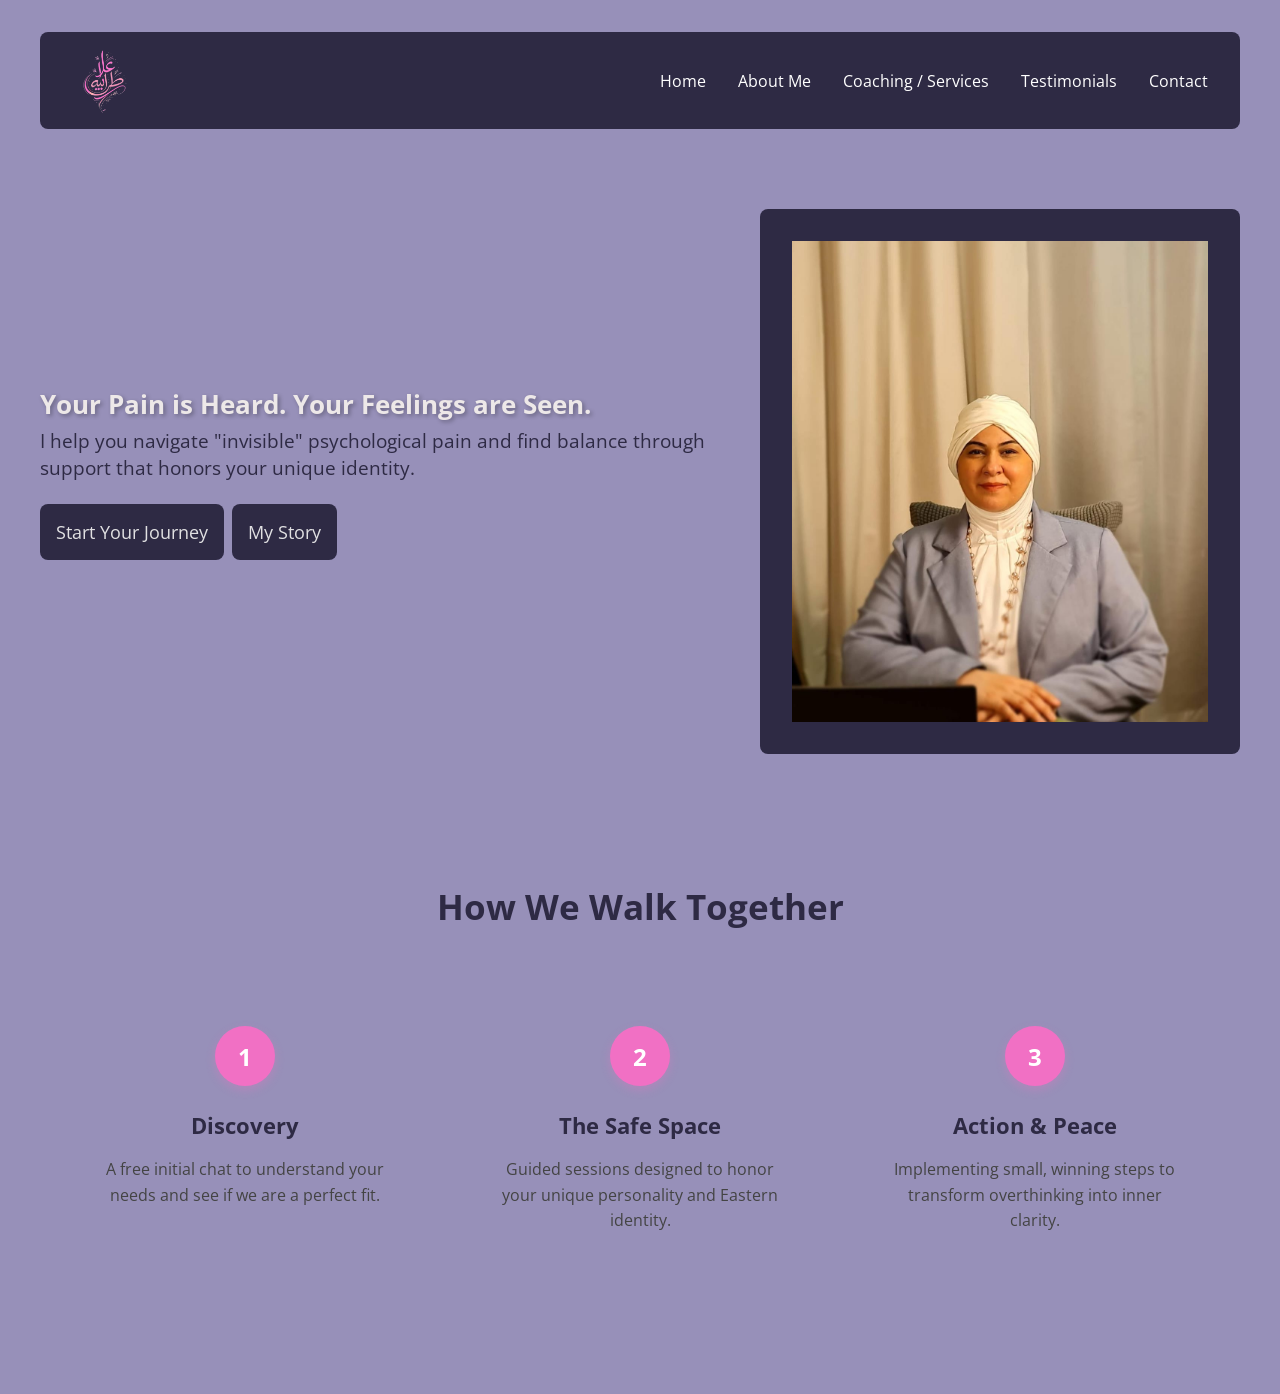
==== landing page/index.html @ 0e8e0d62 "use your max" ====
<!DOCTYPE html>
<html lang="en">
<head>
    <meta charset="UTF-8">
    <meta name="viewport" content="width=device-width, initial-scale=1.0">
    <title>Ola Tarabah Life Coach</title>
    <link rel="stylesheet" href="style.css">
</head>
<body>
    <header>
        <img src="img/logo.png" alt="logo" class="logo">
        <nav class="navigation">
            <ul>
                <li><a href="index.html">Home</a></li>
                <li><a href="about.html">About Me</a></li>
                <li><a href="Coaching/Services.html">Coaching / Services</a></li>
                <li><a href="Testimonials.html">Testimonials</a></li>
                <li><a href="Contact.html">Contact</a></li>
            </ul>
        </nav>
        
    </header>
    <section class="hero">
    <div class="herosub">
        <h1 class="titel1">Your Pain is Heard. Your Feelings are Seen.</h1>
        <h2 class="tital2">I help you navigate "invisible" psychological pain and find balance through support that honors your unique identity.</h2>
    
        <div class="herobutton">
            <a href="Coaching/Services.html">Start Your Journey</a>
            <a href="about.html">My Story</a>
        </div>
    </div>
    <img src="img/ola pic.jpg" alt="Ola Tarabieh - Life Coach" class="heropic">
    </section>

    <section class="process-section">
    <h2 class="process-title">How We Walk Together</h2>
    <div class="process-container">
        <div class="process-step">
            <div class="step-number">1</div>
            <h3>Discovery</h3>
            <p>A free initial chat to understand your needs and see if we are a perfect fit.</p>
        </div>

        <div class="process-step">
            <div class="step-number">2</div>
            <h3>The Safe Space</h3>
            <p>Guided sessions designed to honor your unique personality and Eastern identity.</p>
        </div>

        <div class="process-step">
            <div class="step-number">3</div>
            <h3>Action & Peace</h3>
            <p>Implementing small, winning steps to transform overthinking into inner clarity.</p>
        </div>
    </div>
    </section>
    
    
</body>
</html>
---- landing page/style.css ----
@import url('https://fonts.googleapis.com/css2?family=Open+Sans:ital,wght@0,300..800;1,300..800&display=swap');

*{
    margin: 0;
    padding: 0;
    box-sizing: border-box;
    scroll-behavior: smooth;
    font-family: "Open Sans", sans-serif;
}

body{
    background-color: #9790b9;

}
.logo {
    width: 65px;
    display: flex;
    align-items: center;
}

.logo img {
    width: 100%; /* Responsive to the parent width */
    height: auto;
    display: block;
}
.heropic{
    width: 480px;
    background-color: #2e2a44; 
    padding: 2rem 2rem; 
    border-radius: 8px;
}

/* header section */

header{
 display: flex;
 justify-content: space-between;
 align-items: center;
 margin: 2rem auto;
 padding: 1rem 2rem;    
 position: sticky;
 top: 0;   
 max-width: 1200px;
 background-color: #2e2a44; 
 border-radius: 8px;

}

.navigation ul{
  list-style-type: none;
  display: flex;
  gap: 2rem;
  
}

.navigation a{
    text-decoration: none;
    display: flex;
    color: #ffffff;
    transition: transform 0.2s ease, color 0.2s ease;
}
.navigation a:hover{
    text-decoration: none;
    transform: scale(1.1);
    color: #f170c4;
}

/*hero section*/


.hero{
    display: flex;
    justify-content: space-between;
    align-items: center;
    margin: 5rem auto;
    
    max-width: 1200px;
}
.herosub{
    display: flex;
    flex-direction: column;
    gap: .4rem;
}
.herobutton {
    display: flex;
    margin: 1rem 0rem;
    gap: .5rem;
}
.herobutton a{
    text-decoration: none;
    font-size: large;
    padding: 1rem 1rem;
    color: #eeeeeeee;
    background-color: #2e2a44; 
    border-radius: 8px;
    
}
.herobutton a:hover{
color: #f170c4;
}
.herosub h1{
    font-size: 1.6rem;
    
}
.titel1{
    color: hwb(0 91% 7%);
    text-shadow: 2px 2px 4px rgba(0, 0, 0, 0.3);
}

.tital2 {
    color: #2e2a44;
    font-size: 1.2rem;
    font-weight: 400;   
    line-height: 1.4;
    text-shadow: none;
}

/* process section / hero section  */

.process-section {
    max-width: 1200px;
    margin: 8rem auto;
    padding: 0 2rem;
    text-align: center;
}

.process-title {
    color: #2e2a44;
    font-size: 2.2rem;
    margin-bottom: 4rem;
    position: relative;
}

.process-container {
    display: flex;
    justify-content: space-between;
    gap: 3rem;
    flex-wrap: wrap;
}

.process-step {
    flex: 1;
    min-width: 280px;
    position: relative;
    padding: 2rem;
}

.step-number {
    width: 60px;
    height: 60px;
    background-color: #f170c4;
    color: white;
    font-size: 1.5rem;
    font-weight: bold;
    display: flex;
    align-items: center;
    justify-content: center;
    border-radius: 50%;
    margin: 0 auto 1.5rem;
    box-shadow: 0 4px 10px rgba(241, 112, 196, 0.3);
}

.process-step h3 {
    color: #2e2a44;
    margin-bottom: 1rem;
    font-size: 1.4rem;
}

.process-step p {
    color: #444;
    line-height: 1.6;
    font-size: 1rem;
}

@media (max-width: 768px) {
    .process-container {
        flex-direction: column;
        gap: 1rem;
    }
}


/* about me section */

.aboutme {
    display: flex;
    justify-content: space-between;
    align-items: center;
    margin: 8rem auto; 
    padding: 0 2rem;
    max-width: 1200px;
    gap: 4rem;
}

.about-content {
    flex: 1;
}

.about-content h2 {
    font-size: 2.5rem;
    color: #2e2a44;
    margin-bottom: 1.5rem;
}

.about-content p {
    font-size: 1.1rem;
    line-height: 1.8;
    color: #2e2a44;
    margin-bottom: 1rem;
}

.about-content strong {
    color: #e4dde1; 
    font-weight: 700;
}

.about-sig {
    margin-top: 2rem;
    padding-left: 1rem;
    border-left: 3px solid #f170c4;
    font-style: italic;
    color: #2e2a44;
    font-weight: 600;
}

.about-image {
    flex: 1;
    display: flex;
    justify-content: center;
}

.about-img-style {
    width: 100%;
    max-width: 400px;
    border-radius: 50%;
    border: 8px solid #2e2a44;
    box-shadow: 10px 10px 0px #f170c4; 
}

@media (max-width: 768px) {
    .aboutme {
        flex-direction: column-reverse;
        text-align: center;
    }
}

/* values section */

.values-section {
    max-width: 1200px;
    margin: 5rem auto;
    padding: 0 2rem;
    text-align: center;
}

.section-title {
    color: #2e2a44;
    font-size: 2rem;
    margin-bottom: 3rem;
}

.values-grid {
    display: flex;
    gap: 2rem;
    justify-content: space-between;
    flex-wrap: wrap;
}

.value-card {
    flex: 1;
    min-width: 250px;
    background: #ffffff;
    padding: 2rem;
    border-radius: 12px;
    box-shadow: 0 4px 15px rgba(0,0,0,0.05);
    transition: transform 0.3s ease;
}

.value-card:hover {
    transform: translateY(-10px);
}

.value-icon {
    font-size: 3rem;
    display: block;
    margin-bottom: 1rem;
}

.value-card h3 {
    color: #f170c4;
    margin-bottom: 1rem;
}

/* fun facts section */

.fun-facts {
    background-color: #2e2a44;
    color: white;
    display: flex;
    justify-content: space-around;
    padding: 3rem 1rem;
    margin: 5rem 0;
    flex-wrap: wrap;
    gap: 2rem;
}

.fact-item {
    font-size: 1.2rem;
    text-align: center;
}

.fact-item strong {
    display: block;
    font-size: 2.5rem;
    color: #f170c4;
}

/* video section */

.video-container {
    max-width: 900px;
    margin: 5rem auto;
    aspect-ratio: 16/9;
    background: #9790b9;
    border: 4px solid #2e2a44;
    border-radius: 20px;
    display: flex;
    align-items: center;
    justify-content: center;
    overflow: hidden;
    position: relative;
}

.video-placeholder {
    text-align: center;
    color: #2e2a44;
}

.play-btn {
    background: #f170c4;
    border: none;
    width: 60px;
    height: 60px;
    border-radius: 50%;
    color: white;
    font-size: 1.5rem;
    cursor: pointer;
    margin-top: 1rem;
}
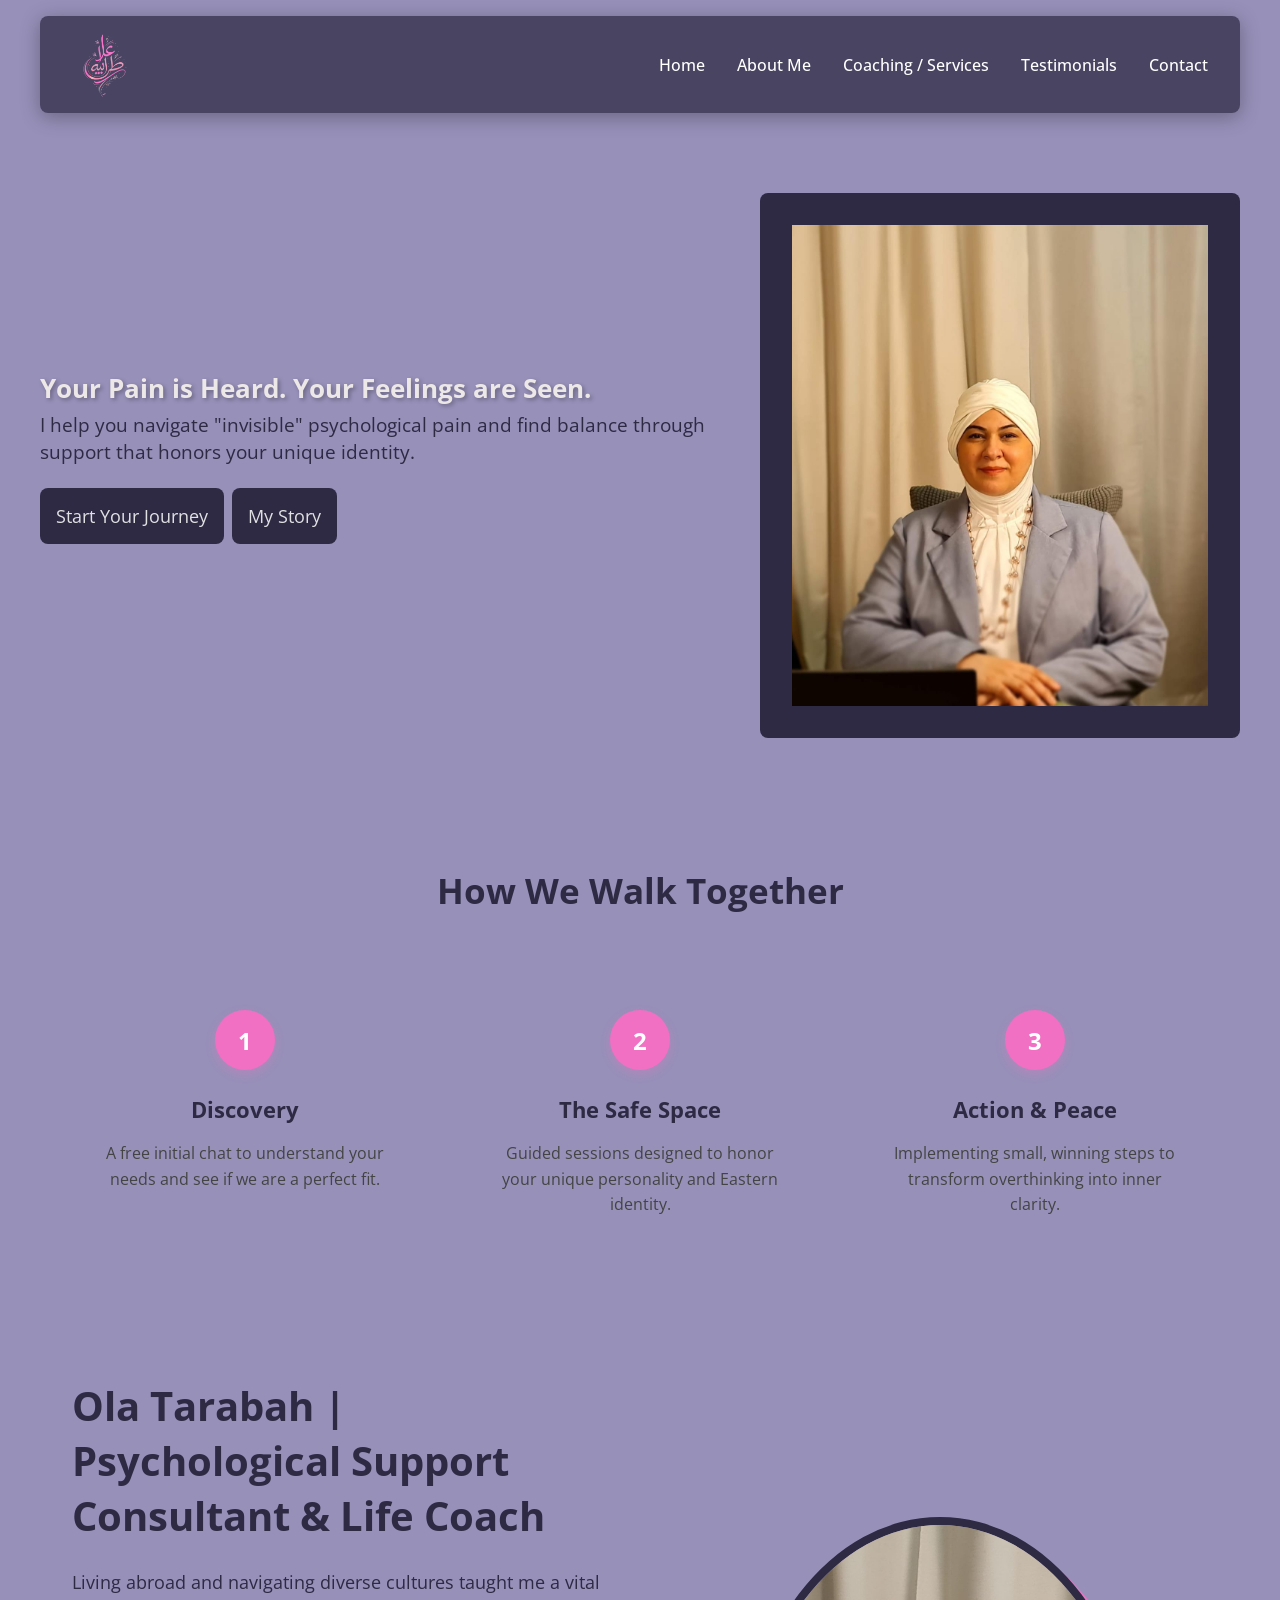
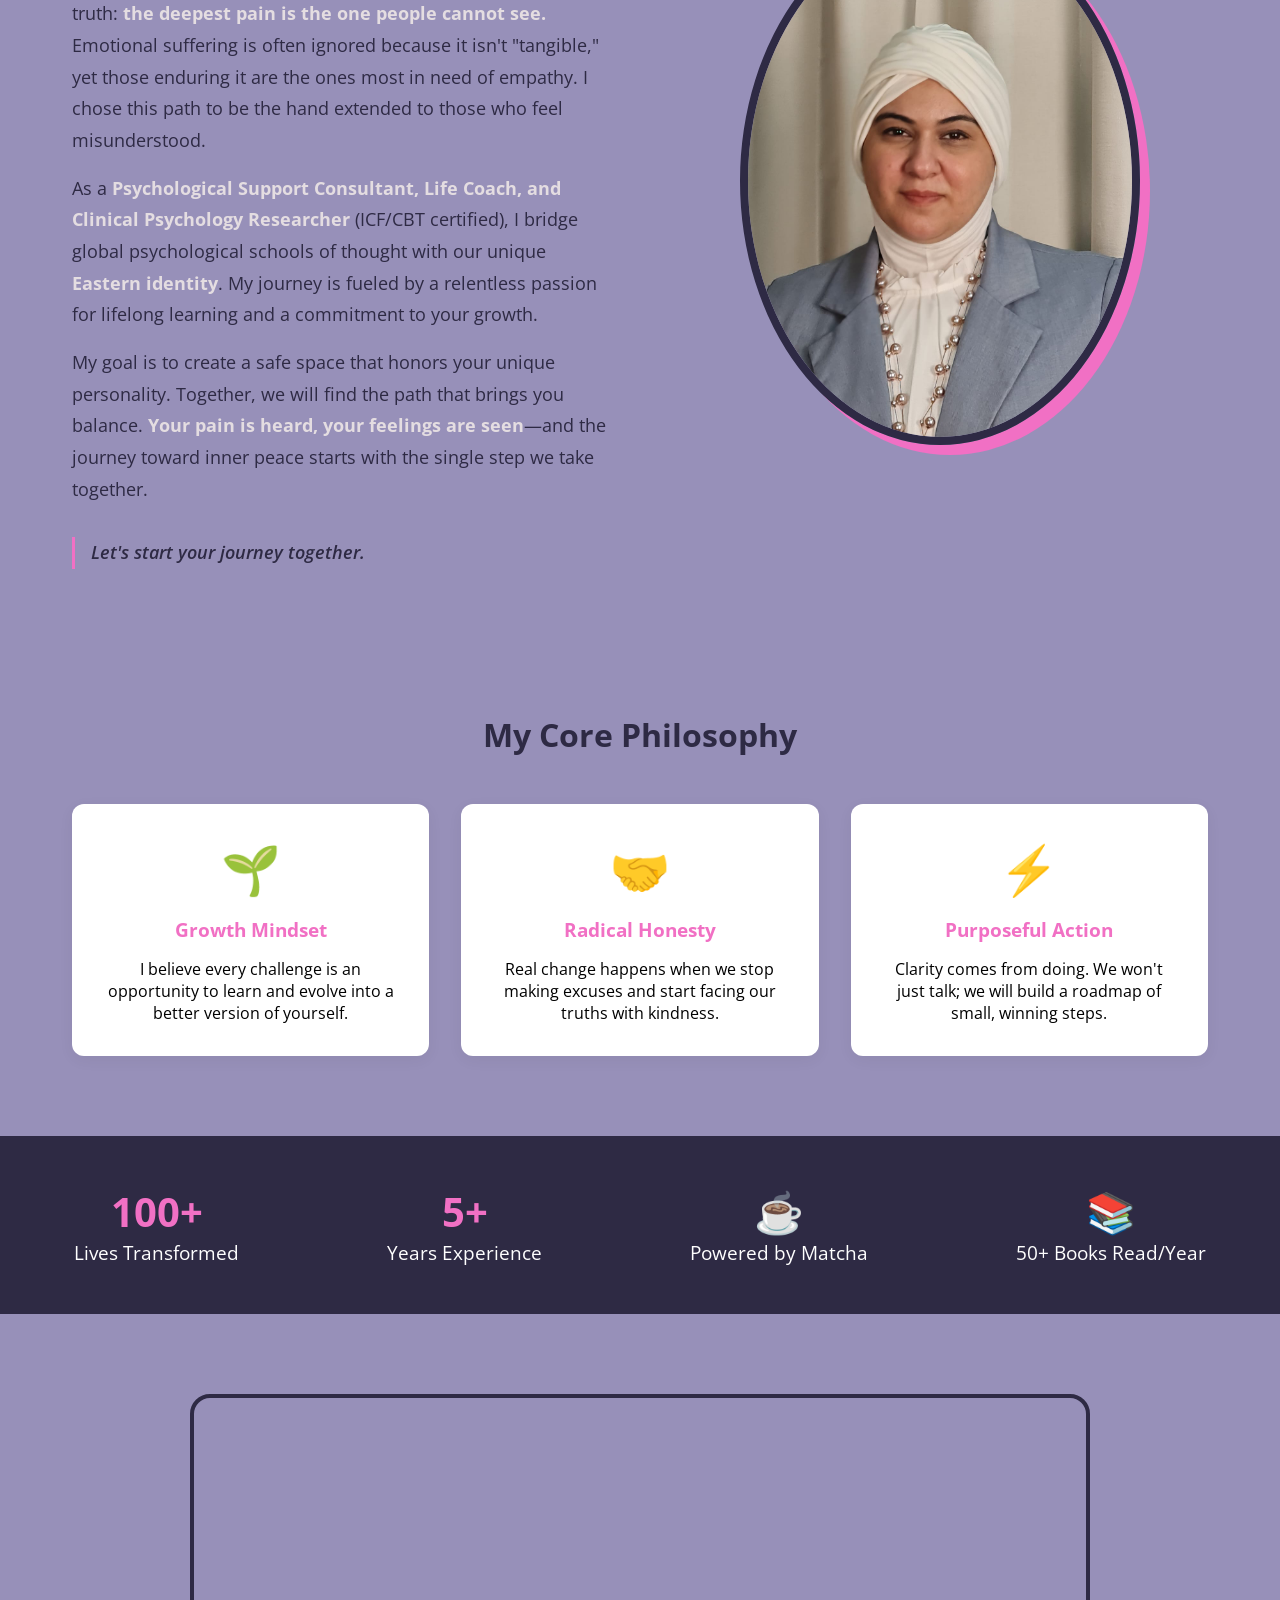
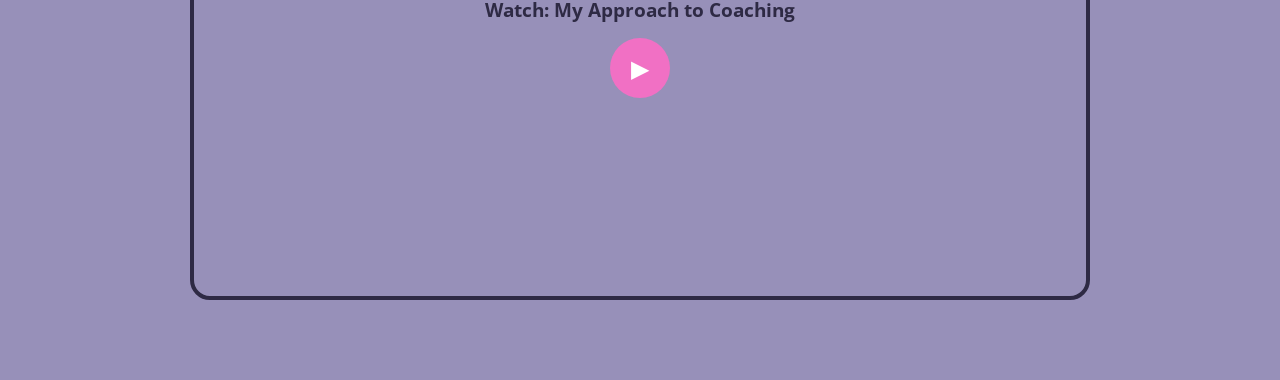
==== commit ce353e65: "Add files via upload" ====
--- a/landing page/index.html
+++ b/landing page/index.html
@@ -11,8 +11,8 @@
         <img src="img/logo.png" alt="logo" class="logo">
         <nav class="navigation">
             <ul>
-                <li><a href="index.html">Home</a></li>
-                <li><a href="about.html">About Me</a></li>
+                <li><a href="#hero">Home</a></li>
+                <li><a href="#aboutme">About Me</a></li>
                 <li><a href="Coaching/Services.html">Coaching / Services</a></li>
                 <li><a href="Testimonials.html">Testimonials</a></li>
                 <li><a href="Contact.html">Contact</a></li>
@@ -20,14 +20,14 @@
         </nav>
         
     </header>
-    <section class="hero">
+    <section id="hero" class="hero">
     <div class="herosub">
         <h1 class="titel1">Your Pain is Heard. Your Feelings are Seen.</h1>
         <h2 class="tital2">I help you navigate "invisible" psychological pain and find balance through support that honors your unique identity.</h2>
     
         <div class="herobutton">
             <a href="Coaching/Services.html">Start Your Journey</a>
-            <a href="about.html">My Story</a>
+            <a href="#aboutme">My Story</a>
         </div>
     </div>
     <img src="img/ola pic.jpg" alt="Ola Tarabieh - Life Coach" class="heropic">
@@ -55,6 +55,66 @@
         </div>
     </div>
     </section>
+      <section id="aboutme" class="aboutme">
+    <div class="about-content">
+        <h2> Ola Tarabah | Psychological Support Consultant & Life Coach</h2>
+        <p>
+            Living abroad and navigating diverse cultures taught me a vital truth: <strong>the deepest pain is the one people cannot see.</strong> Emotional suffering is often ignored because it isn't "tangible," yet those enduring it are the ones most in need of empathy. I chose this path to be the hand extended to those who feel misunderstood.
+        </p>
+
+        <p>
+            As a <strong>Psychological Support Consultant, Life Coach, and Clinical Psychology Researcher</strong> (ICF/CBT certified), I bridge global psychological schools of thought with our unique <strong>Eastern identity</strong>. My journey is fueled by a relentless passion for lifelong learning and a commitment to your growth.
+        </p>
+
+        <p>
+            My goal is to create a safe space that honors your unique personality. Together, we will find the path that brings you balance. <strong>Your pain is heard, your feelings are seen</strong>—and the journey toward inner peace starts with the single step we take together.
+        </p>
+        <div class="about-sig">
+            <p><em>Let's start your journey together.</em></p>
+        </div>
+    </div>
+    <div class="about-image">
+        <img src="img/ola.jpg" alt="Ola Tarabah" class="about-img-style">
+    </div>
+   </section>
+
+   <section class="values-section">
+    <h2 class="section-title">My Core Philosophy</h2>
+    <div class="values-grid">
+        <div class="value-card">
+            <span class="value-icon">🌱</span>
+            <h3>Growth Mindset</h3>
+            <p>I believe every challenge is an opportunity to learn and evolve into a better version of yourself.</p>
+        </div>
+        <div class="value-card">
+            <span class="value-icon">🤝</span>
+            <h3>Radical Honesty</h3>
+            <p>Real change happens when we stop making excuses and start facing our truths with kindness.</p>
+        </div>
+        <div class="value-card">
+            <span class="value-icon">⚡</span>
+            <h3>Purposeful Action</h3>
+            <p>Clarity comes from doing. We won't just talk; we will build a roadmap of small, winning steps.</p>
+        </div>
+    </div>
+</section>
+
+<section class="fun-facts">
+    <div class="fact-item"><strong>100+</strong> Lives Transformed</div>
+    <div class="fact-item"><strong>5+</strong> Years Experience</div>
+    <div class="fact-item"><strong>☕</strong> Powered by Matcha</div>
+    <div class="fact-item"><strong>📚</strong> 50+ Books Read/Year</div>
+</section>
+
+<section class="intro-video">
+    <div class="video-container">
+        <!-- Placeholder for Video or high-quality image -->
+        <div class="video-placeholder">
+            <h3>Watch: My Approach to Coaching</h3>
+            <button class="play-btn">▶</button>
+        </div>
+    </div>
+</section>
     
     
 </body>
--- a/landing page/style.css
+++ b/landing page/style.css
@@ -31,40 +31,44 @@
 }
 
 /* header section */
-
-header{
- display: flex;
- justify-content: space-between;
- align-items: center;
- margin: 2rem auto;
- padding: 1rem 2rem;    
- position: sticky;
- top: 0;   
- max-width: 1200px;
- background-color: #2e2a44; 
- border-radius: 8px;
-
-}
-
-.navigation ul{
+header {
+  display: flex;
+  justify-content: space-between;
+  align-items: center;
+  margin: 1rem auto; /* Reduced top margin slightly for a tighter feel */
+  padding: 1rem 2rem;    
+  position: sticky;
+  top: 10px; /* Gives it a little "floating" gap from the very top */
+  max-width: 1200px;
+  background-color: #2e2a44be; 
+
+  border-radius: 8px;
+  
+  /* FIXES */
+  z-index: 1000; /* Ensures it stays above all other content */
+  box-shadow: 0 4px 20px rgba(0, 0, 0, 0.3); /* Adds depth when scrolling over content */
+}
+
+.navigation ul {
   list-style-type: none;
   display: flex;
   gap: 2rem;
-  
-}
-
-.navigation a{
-    text-decoration: none;
-    display: flex;
-    color: #ffffff;
-    transition: transform 0.2s ease, color 0.2s ease;
-}
-.navigation a:hover{
-    text-decoration: none;
-    transform: scale(1.1);
-    color: #f170c4;
-}
-
+  margin: 0; /* Prevents default UL margins from throwing off alignment */
+  padding: 0;
+}
+
+.navigation a {
+  text-decoration: none;
+  display: flex;
+  color: #ffffff;
+  transition: transform 0.2s ease, color 0.2s ease;
+  font-weight: 500; /* Makes text slightly more readable */
+}
+
+.navigation a:hover {
+  transform: scale(1.1);
+  color: #f170c4;
+}
 /*hero section*/
 
 
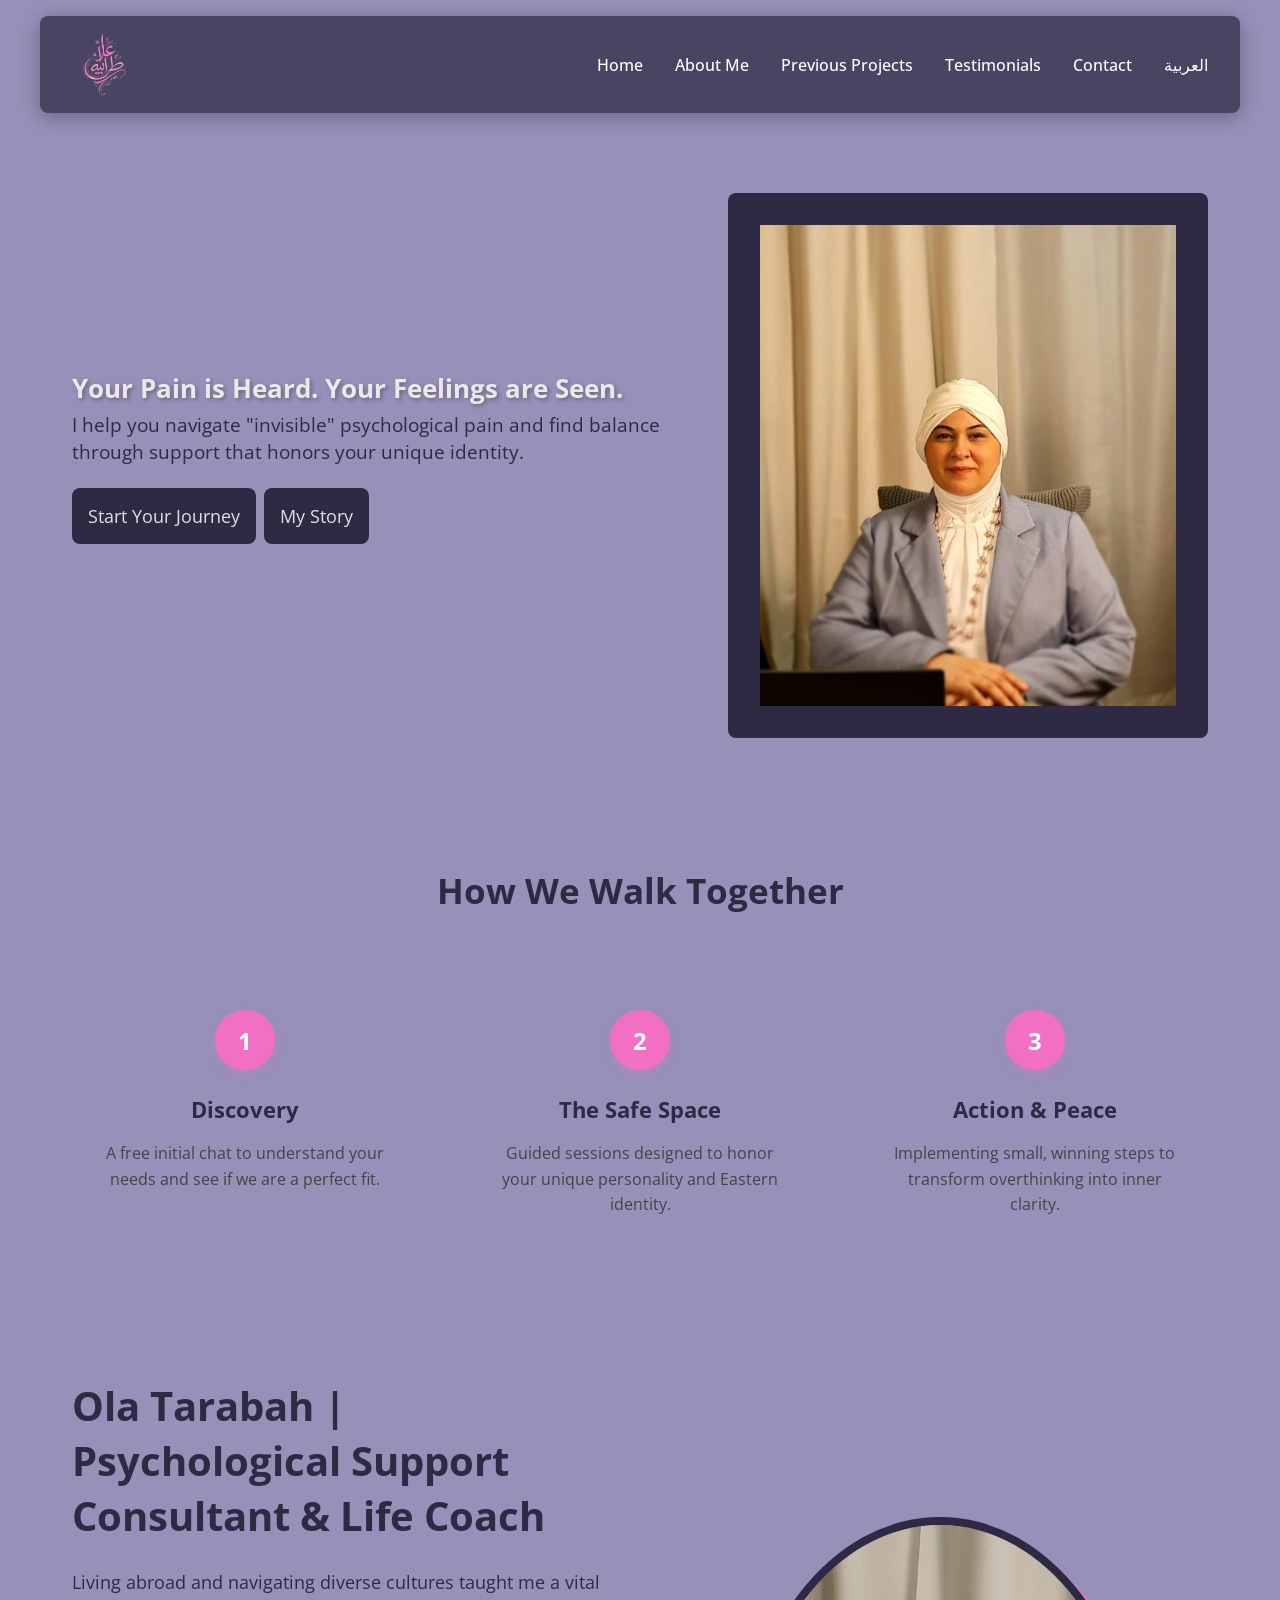
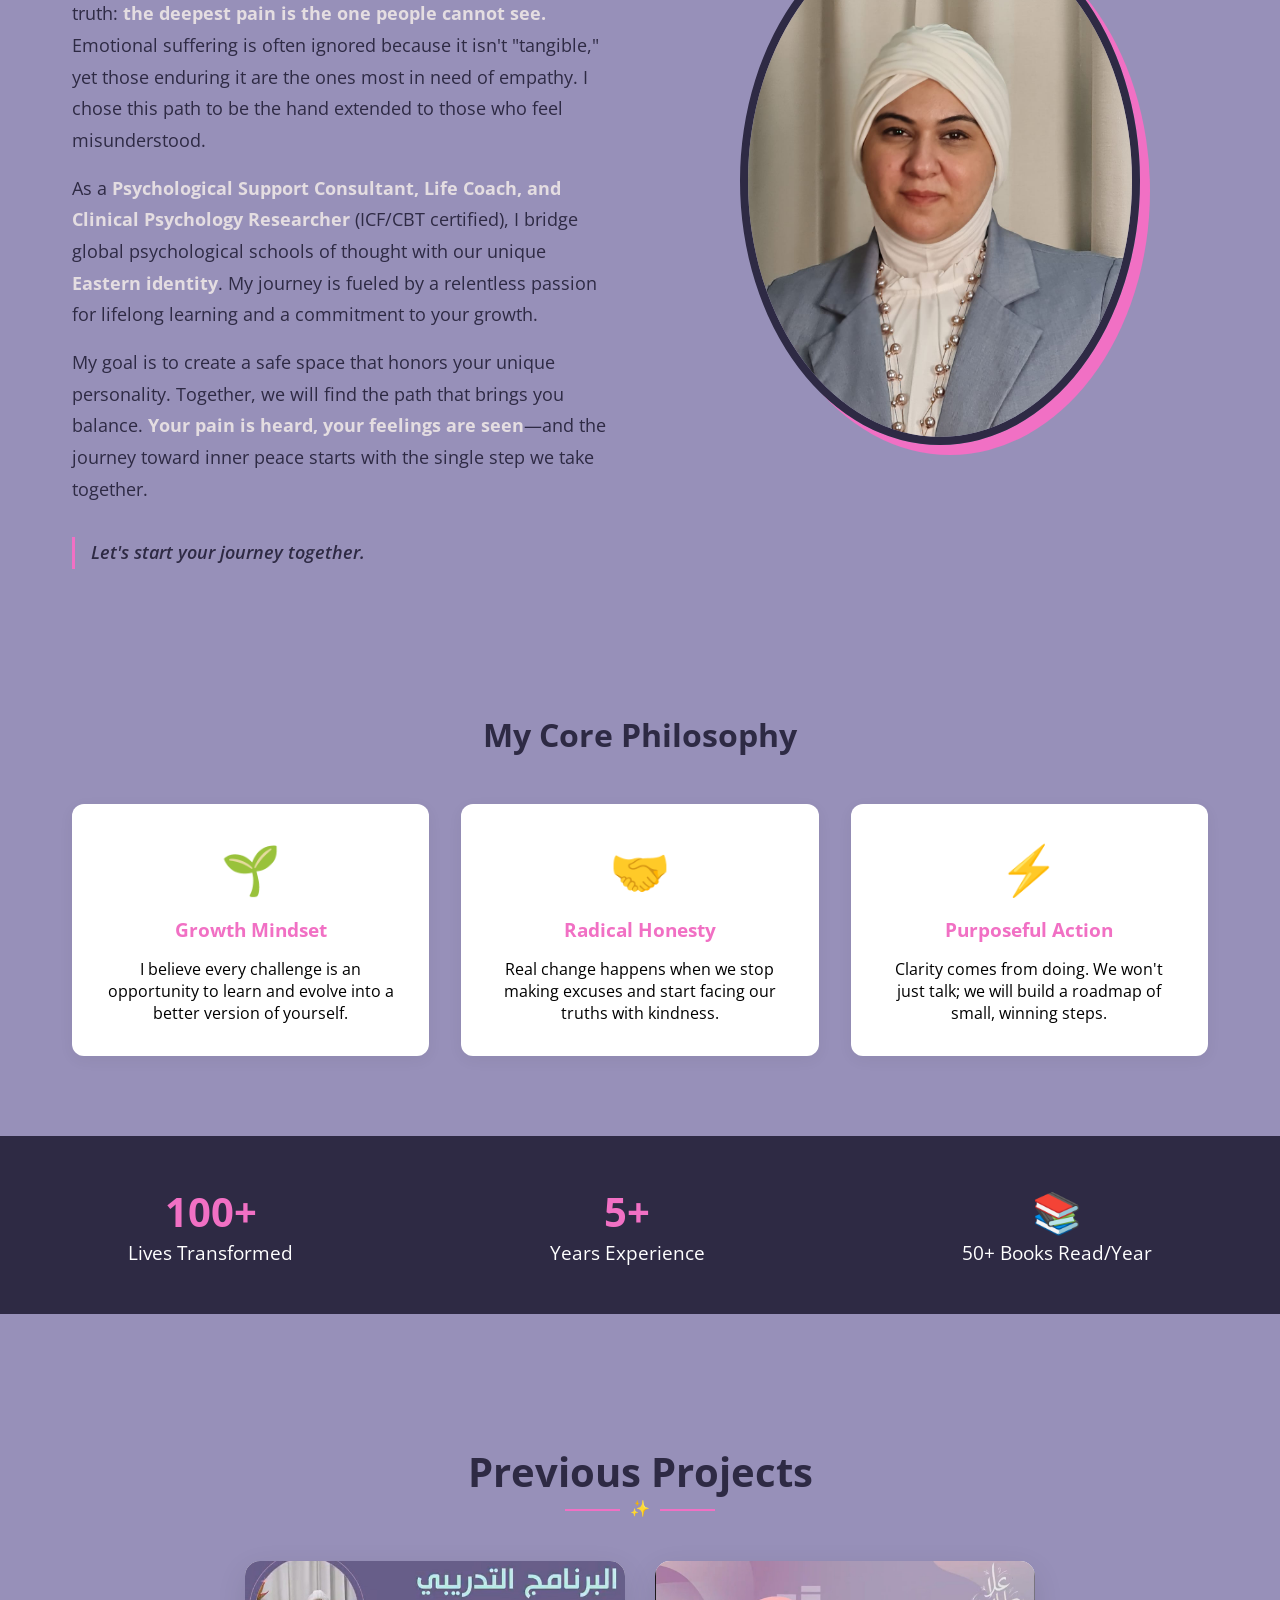
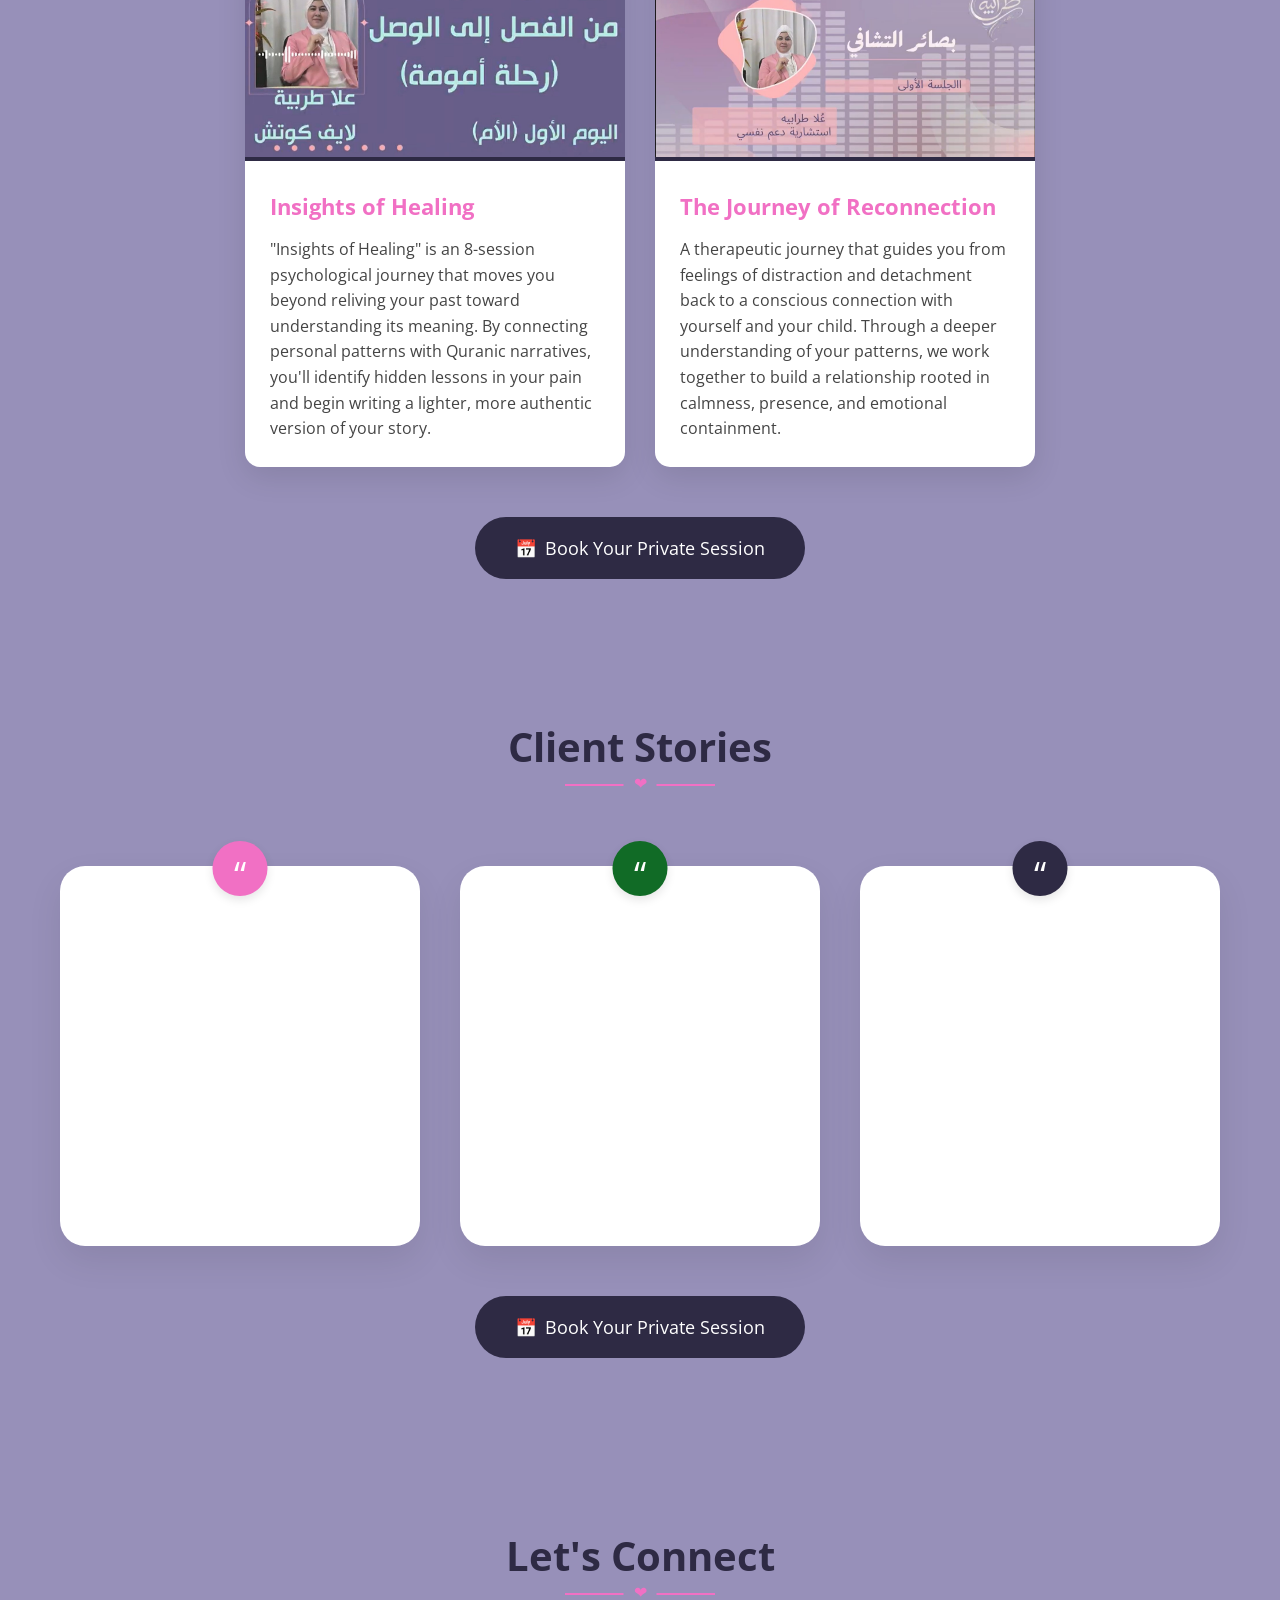
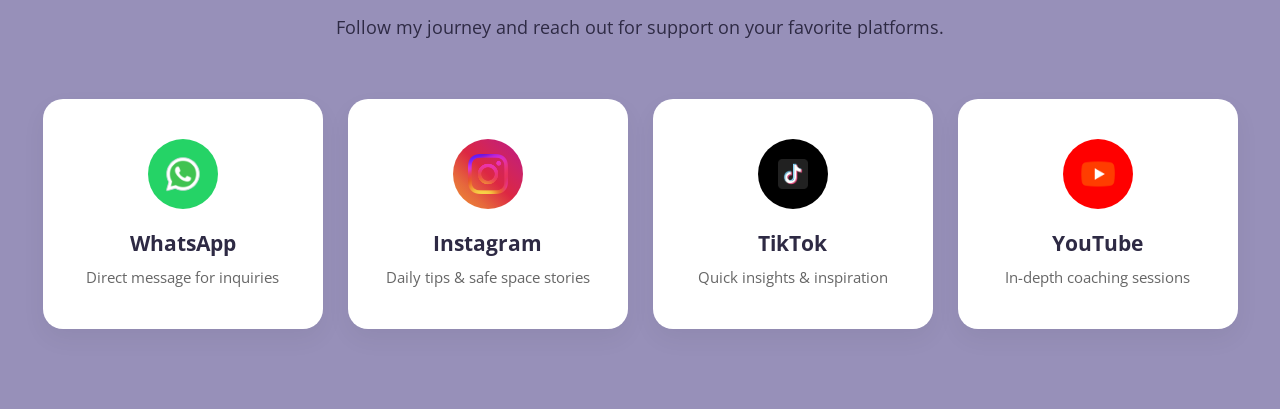
==== commit b9f0adfc: "Add files via upload" ====
--- a/landing page/index.html
+++ b/landing page/index.html
@@ -7,15 +7,16 @@
     <link rel="stylesheet" href="style.css">
 </head>
 <body>
-    <header>
+    <header class="header">
         <img src="img/logo.png" alt="logo" class="logo">
         <nav class="navigation">
             <ul>
                 <li><a href="#hero">Home</a></li>
                 <li><a href="#aboutme">About Me</a></li>
-                <li><a href="Coaching/Services.html">Coaching / Services</a></li>
-                <li><a href="Testimonials.html">Testimonials</a></li>
-                <li><a href="Contact.html">Contact</a></li>
+                <li><a href="#previousproject">Previous Projects</a></li>
+                <li><a href="#Testimonials">Testimonials</a></li>
+                <li><a href="#contact">Contact</a></li>
+                <li><a href="‏‏index-ar.html" class="lang-switch">العربية</a></li>
             </ul>
         </nav>
         
@@ -26,7 +27,7 @@
         <h2 class="tital2">I help you navigate "invisible" psychological pain and find balance through support that honors your unique identity.</h2>
     
         <div class="herobutton">
-            <a href="Coaching/Services.html">Start Your Journey</a>
+            <a href="https://api.whatsapp.com/send?phone=971508780362">Start Your Journey</a>
             <a href="#aboutme">My Story</a>
         </div>
     </div>
@@ -102,20 +103,136 @@
 <section class="fun-facts">
     <div class="fact-item"><strong>100+</strong> Lives Transformed</div>
     <div class="fact-item"><strong>5+</strong> Years Experience</div>
-    <div class="fact-item"><strong>☕</strong> Powered by Matcha</div>
     <div class="fact-item"><strong>📚</strong> 50+ Books Read/Year</div>
 </section>
-
-<section class="intro-video">
-    <div class="video-container">
-        <!-- Placeholder for Video or high-quality image -->
-        <div class="video-placeholder">
-            <h3>Watch: My Approach to Coaching</h3>
-            <button class="play-btn">▶</button>
-        </div>
-    </div>
-</section>
-    
+ <!------------------------------------------------------------------------------------------------------>
+ <!------------------------------------------------------------------------------------------------------>
+ <section id="previousproject">
+    <div  class="PS">
+        <header class="ps_header">
+            <h2 class="PS_tital">Previous Projects</h2>
+            <div class="Ps_div"> <span class="PS_icon">✨</span></div>
+
+        </header>
+        <div class="PS_project">
+            
+         <article class="project12">
+            <div class="P_Img"><img src="img/project1.jpg" alt="بصائر التشافي">
+            </div>
+            <div class="P_info">
+                <h3>Insights of Healing</h3>
+                <p>"Insights of Healing" is an 8-session psychological journey that moves you beyond reliving your past toward understanding its meaning. By connecting personal patterns with Quranic narratives, you'll identify hidden lessons in your pain and begin writing a lighter, more authentic version of your story.</p>
+            </div>
+         </article>
+
+         <article class="project12">
+            <div class="P_Img"><img src="img/project2.jpg" alt="من الفصل الى الوصل">
+            </div>
+            <div class="P_info">
+                <h3>The Journey of Reconnection</h3>
+                <p>A therapeutic journey that guides you from feelings of distraction and detachment back to a conscious connection with yourself and your child. Through a deeper understanding of your patterns, we work together to build a relationship rooted in calmness, presence, and emotional containment.</p>
+            </div>
+         </article>
+                
+            
+        </div>
+            <footer class="ts-footer">
+                <a href="https://api.whatsapp.com/send?phone=971508780362" class="ts-booking-btn">
+                    <span class="ts-calendar-icon">📅</span>
+                    Book Your Private Session
+                </a>
+            </footer>
+    </div>
+
+</section>
+
+<section id="Testimonials">
+    <div class="ts-container">
+        
+        <header class="ts-header">
+            <h2 class="ts-main-title">Client Stories</h2>
+            <div class="ts-title-divider">
+                <span class="ts-heart">❤</span>
+            </div>
+        </header>
+
+        <div class="ts-cards-wrapper">
+            <article class="ts-card">
+                <div class="ts-quote-icon ts-bg-pink" aria-hidden="true">“</div>
+                <div class="ts-anim-wrapper">
+                    <p>Your pain is heard here. I felt a sense of balance I hadn't felt in years.</p>
+                    <p>I transformed overthinking into clarity and peace.</p>
+                    <p>Support that honors my unique identity and culture.</p>
+                </div>
+            </article>
+
+            <article class="ts-card">
+                <div class="ts-quote-icon ts-bg-purple" aria-hidden="true">“</div>
+                <div class="ts-anim-wrapper">
+                    <p>Navigating cultural identity was finally made easy.</p>
+                    <p>She truly honors my unique personality every step.</p>
+                    <p>The deepest pain was finally seen and heard.</p>
+                </div>
+            </article>
+
+            <article class="ts-card">
+                <div class="ts-quote-icon ts-bg-dark" aria-hidden="true">“</div>
+                <div class="ts-anim-wrapper">
+                    <p>The 'Safe Space' is exactly what Ola provides every week.</p>
+                    <p>Every challenge became an opportunity to learn.</p>
+                    <p>I found the path that brought me balance.</p>
+                </div>
+            </article>
+        </div>
+
+        <footer class="ts-footer">
+            <a href="https://api.whatsapp.com/send?phone=971508780362" class="ts-booking-btn">
+                <span class="ts-calendar-icon">📅</span>
+                Book Your Private Session
+            </a>
+        </footer>
+    </div>
+</section>
+
+<section id="contact">
+    <div class="contact-container">
+        <header class="contact-header">
+            <h2 class="contact-title">Let's Connect</h2>
+            <div class="contact-divider">
+                <span class="contact-heart">❤</span>
+            </div>
+            <p class="contact-subtitle">Follow my journey and reach out for support on your favorite platforms.</p>
+        </header>
+
+        <div class="social-grid">
+            <a href="https://api.whatsapp.com/send?phone=971508780362" class="social-card" target="_blank">
+                <div class="social-icon whatsapp-bg"><img src="img/icons8-whatsapp-48.apng.jpg" alt="" class="logoimg"></div>
+                <h3>WhatsApp</h3>
+                <p>Direct message for inquiries</p>
+            </a>
+
+            <a href="https://www.instagram.com/life.coach.ola/" class="social-card" target="_blank">
+                <div class="social-icon instagram-bg"><img src="img/Instagram_Glyph_Gradient.png" alt="" class="logoimg"></div>
+                <h3>Instagram</h3>
+                <p>Daily tips & safe space stories</p>
+            </a>
+
+            <a href="https://www.tiktok.com/@ola.tarabay" class="social-card" target="_blank">
+                <div class="social-icon tiktok-bg"><img src="img/icons8-tiktok-30.png" alt="img/icons8-tiktok-30.png" class="logoimg"></div>
+                <h3>TikTok</h3>
+                <p>Quick insights & inspiration</p>
+            </a>
+
+            <a href="https://www.youtube.com/@olatarabay.lifecoach" class="social-card" target="_blank">
+                <div class="social-icon youtube-bg"><img src="img/icons8-youtube-48.png" alt="youtube" class="logoimg"></div>
+                <h3>YouTube</h3>
+                <p>In-depth coaching sessions</p>
+            </a>
+        </div>
+    </div>
+</section>
+
+
     
 </body>
 </html>
--- a/landing page/style.css
+++ b/landing page/style.css
@@ -1,6 +1,6 @@
 @import url('https://fonts.googleapis.com/css2?family=Open+Sans:ital,wght@0,300..800;1,300..800&display=swap');
 
-*{
+* {
     margin: 0;
     padding: 0;
     box-sizing: border-box;
@@ -8,346 +8,218 @@
     font-family: "Open Sans", sans-serif;
 }
 
-body{
-    background-color: #9790b9;
-
-}
-.logo {
-    width: 65px;
-    display: flex;
-    align-items: center;
-}
-
-.logo img {
-    width: 100%; /* Responsive to the parent width */
-    height: auto;
-    display: block;
-}
-.heropic{
-    width: 480px;
-    background-color: #2e2a44; 
-    padding: 2rem 2rem; 
-    border-radius: 8px;
-}
-
-/* header section */
-header {
-  display: flex;
-  justify-content: space-between;
-  align-items: center;
-  margin: 1rem auto; /* Reduced top margin slightly for a tighter feel */
-  padding: 1rem 2rem;    
-  position: sticky;
-  top: 10px; /* Gives it a little "floating" gap from the very top */
-  max-width: 1200px;
-  background-color: #2e2a44be; 
-
-  border-radius: 8px;
-  
-  /* FIXES */
-  z-index: 1000; /* Ensures it stays above all other content */
-  box-shadow: 0 4px 20px rgba(0, 0, 0, 0.3); /* Adds depth when scrolling over content */
-}
-
-.navigation ul {
-  list-style-type: none;
-  display: flex;
-  gap: 2rem;
-  margin: 0; /* Prevents default UL margins from throwing off alignment */
-  padding: 0;
-}
-
-.navigation a {
-  text-decoration: none;
-  display: flex;
-  color: #ffffff;
-  transition: transform 0.2s ease, color 0.2s ease;
-  font-weight: 500; /* Makes text slightly more readable */
-}
-
-.navigation a:hover {
-  transform: scale(1.1);
-  color: #f170c4;
-}
-/*hero section*/
-
-
-.hero{
+/* Arabic Support */
+html[dir="rtl"] { direction: rtl; }
+html[dir="rtl"] .navigation ul { flex-direction: row-reverse; }
+html[dir="rtl"] .aboutme { flex-direction: row-reverse; }
+html[dir="rtl"] .P_info { text-align: right; }
+html[dir="rtl"] .herosub { text-align: right; }
+
+/* ===================== BODY ===================== */
+body { background-color: #9790b9; }
+
+/* ===================== LOGO ===================== */
+.logo { width: 65px; display: flex; align-items: center; flex-shrink: 0; }
+.logo img { width: 100%; height: auto; display: block; }
+
+/* ===================== HEADER ===================== */
+.header {
     display: flex;
     justify-content: space-between;
     align-items: center;
-    margin: 5rem auto;
-    
+    margin: 1rem auto;
+    padding: 1rem 2rem;
+    position: sticky;
+    top: 10px;
     max-width: 1200px;
-}
-.herosub{
-    display: flex;
-    flex-direction: column;
-    gap: .4rem;
-}
-.herobutton {
-    display: flex;
-    margin: 1rem 0rem;
-    gap: .5rem;
-}
-.herobutton a{
-    text-decoration: none;
-    font-size: large;
-    padding: 1rem 1rem;
-    color: #eeeeeeee;
-    background-color: #2e2a44; 
+    background-color: #2e2a44be;
     border-radius: 8px;
-    
-}
-.herobutton a:hover{
-color: #f170c4;
-}
-.herosub h1{
-    font-size: 1.6rem;
-    
-}
-.titel1{
-    color: hwb(0 91% 7%);
-    text-shadow: 2px 2px 4px rgba(0, 0, 0, 0.3);
-}
-
-.tital2 {
-    color: #2e2a44;
-    font-size: 1.2rem;
-    font-weight: 400;   
-    line-height: 1.4;
-    text-shadow: none;
-}
-
-/* process section / hero section  */
-
-.process-section {
-    max-width: 1200px;
-    margin: 8rem auto;
-    padding: 0 2rem;
-    text-align: center;
-}
-
-.process-title {
-    color: #2e2a44;
-    font-size: 2.2rem;
-    margin-bottom: 4rem;
-    position: relative;
-}
-
-.process-container {
-    display: flex;
-    justify-content: space-between;
-    gap: 3rem;
-    flex-wrap: wrap;
-}
-
-.process-step {
-    flex: 1;
-    min-width: 280px;
-    position: relative;
-    padding: 2rem;
-}
-
-.step-number {
-    width: 60px;
-    height: 60px;
-    background-color: #f170c4;
-    color: white;
-    font-size: 1.5rem;
-    font-weight: bold;
-    display: flex;
-    align-items: center;
-    justify-content: center;
-    border-radius: 50%;
-    margin: 0 auto 1.5rem;
-    box-shadow: 0 4px 10px rgba(241, 112, 196, 0.3);
-}
-
-.process-step h3 {
-    color: #2e2a44;
-    margin-bottom: 1rem;
-    font-size: 1.4rem;
-}
-
-.process-step p {
-    color: #444;
-    line-height: 1.6;
-    font-size: 1rem;
-}
-
+    z-index: 1000;
+    box-shadow: 0 4px 20px rgba(0, 0, 0, 0.3);
+}
+.navigation ul { list-style-type: none; display: flex; gap: 2rem; margin: 0; padding: 0; }
+.navigation a { text-decoration: none; display: flex; color: #ffffff; transition: transform 0.2s ease, color 0.2s ease; font-weight: 500; white-space: nowrap; }
+.navigation a:hover { transform: scale(1.1); color: #f170c4; }
+
+/* ===================== HERO ===================== */
+.heropic { width: 480px; background-color: #2e2a44; padding: 2rem; border-radius: 8px; }
+.hero { display: flex; justify-content: space-between; align-items: center; margin: 5rem auto; max-width: 1200px; padding: 0 2rem; }
+.herosub { display: flex; flex-direction: column; gap: 0.4rem; }
+.herobutton { display: flex; margin: 1rem 0; gap: 0.5rem; }
+.herobutton a { text-decoration: none; font-size: large; padding: 1rem; color: #eeeeeeee; background-color: #2e2a44; border-radius: 8px; }
+.herobutton a:hover { color: #f170c4; }
+.herosub h1 { font-size: 1.6rem; }
+.titel1 { color: hwb(0 91% 7%); text-shadow: 2px 2px 4px rgba(0,0,0,0.3); }
+.tital2 { color: #2e2a44; font-size: 1.2rem; font-weight: 400; line-height: 1.4; }
+
+/* ===================== PROCESS ===================== */
+.process-section { max-width: 1200px; margin: 8rem auto; padding: 0 2rem; text-align: center; }
+.process-title { color: #2e2a44; font-size: 2.2rem; margin-bottom: 4rem; }
+.process-container { display: flex; justify-content: space-between; gap: 3rem; flex-wrap: wrap; }
+.process-step { flex: 1; min-width: 250px; position: relative; padding: 2rem; }
+.step-number { width: 60px; height: 60px; background-color: #f170c4; color: white; font-size: 1.5rem; font-weight: bold; display: flex; align-items: center; justify-content: center; border-radius: 50%; margin: 0 auto 1.5rem; box-shadow: 0 4px 10px rgba(241,112,196,0.3); }
+.process-step h3 { color: #2e2a44; margin-bottom: 1rem; font-size: 1.4rem; }
+.process-step p { color: #444; line-height: 1.6; font-size: 1rem; }
+
+/* ===================== ABOUT ME ===================== */
+.aboutme { display: flex; justify-content: space-between; align-items: center; margin: 8rem auto; padding: 0 2rem; max-width: 1200px; gap: 4rem; }
+.about-content { flex: 1; }
+.about-content h2 { font-size: 2.5rem; color: #2e2a44; margin-bottom: 1.5rem; }
+.about-content p { font-size: 1.1rem; line-height: 1.8; color: #2e2a44; margin-bottom: 1rem; }
+.about-content strong { color: #e4dde1; font-weight: 700; }
+.about-sig { margin-top: 2rem; padding-left: 1rem; border-left: 3px solid #f170c4; font-style: italic; color: #2e2a44; font-weight: 600; }
+.about-image { flex: 1; display: flex; justify-content: center; }
+.about-img-style { width: 100%; max-width: 400px; border-radius: 50%; border: 8px solid #2e2a44; box-shadow: 10px 10px 0px #f170c4; }
+
+/* ===================== VALUES ===================== */
+.values-section { max-width: 1200px; margin: 5rem auto; padding: 0 2rem; text-align: center; }
+.section-title { color: #2e2a44; font-size: 2rem; margin-bottom: 3rem; }
+.values-grid { display: flex; gap: 2rem; justify-content: space-between; flex-wrap: wrap; }
+.value-card { flex: 1; min-width: 250px; background: #ffffff; padding: 2rem; border-radius: 12px; box-shadow: 0 4px 15px rgba(0,0,0,0.05); transition: transform 0.3s ease; }
+.value-card:hover { transform: translateY(-10px); }
+.value-icon { font-size: 3rem; display: block; margin-bottom: 1rem; }
+.value-card h3 { color: #f170c4; margin-bottom: 1rem; }
+
+/* ===================== FUN FACTS ===================== */
+.fun-facts { background-color: #2e2a44; color: white; display: flex; justify-content: space-around; padding: 3rem 1rem; margin: 5rem 0; flex-wrap: wrap; gap: 2rem; }
+.fact-item { font-size: 1.2rem; text-align: center; }
+.fact-item strong { display: block; font-size: 2.5rem; color: #f170c4; }
+
+/* ===================== PREVIOUS PROJECTS ===================== */
+.PS { max-width: 1200px; margin: 0 auto; text-align: center; padding: 50px 20px; }
+.PS_tital { font-size: 2.5rem; color: #2e2a44; margin-bottom: 10px; }
+.Ps_div { height: 2px; background: #f170c4; width: 150px; margin: 0 auto 50px; position: relative; }
+.PS_icon { position: absolute; top: -12px; left: 50%; transform: translateX(-50%); background: #9790b9; padding: 0 10px; color: #f170c4; }
+.PS_project { display: flex; gap: 30px; justify-content: center; flex-wrap: wrap; }
+.project12 { background: #ffffff; border-radius: 15px; overflow: hidden; flex: 1; min-width: 280px; max-width: 380px; box-shadow: 0 10px 30px rgba(0,0,0,0.1); transition: transform 0.3s ease; display: flex; flex-direction: column; }
+.project12:hover { transform: translateY(-10px); }
+.P_Img img { width: 100%; height: 200px; object-fit: cover; border-bottom: 4px solid #2e2a44; }
+.P_info { padding: 25px; text-align: left; }
+.P_info h3 { color: #f170c4; font-size: 1.4rem; margin-bottom: 15px; }
+.P_info p { color: #444; line-height: 1.6; font-size: 1rem; margin: 0; }
+
+/* ===================== TESTIMONIALS ===================== */
+.ts-container { max-width: 1200px; margin: 0 auto; text-align: center; padding: 80px 20px; }
+.ts-main-title { font-size: 2.5rem; color: #2e2a44; margin-bottom: 10px; }
+.ts-title-divider { height: 2px; background: #f170c4; width: 150px; margin: 0 auto 80px; position: relative; }
+.ts-heart { position: absolute; top: -12px; left: 50%; transform: translateX(-50%); background: #9790b9; padding: 0 10px; color: #f170c4; }
+.ts-cards-wrapper { display: flex; gap: 40px; justify-content: center; flex-wrap: wrap; }
+.ts-card { background: #ffffff; border-radius: 25px; padding: 60px 30px; flex: 1; min-width: 280px; max-width: 360px; min-height: 380px; box-shadow: 0 15px 35px rgba(0,0,0,0.08); position: relative; display: flex; align-items: center; justify-content: center; }
+.ts-quote-icon { position: absolute; top: -25px; left: 50%; transform: translateX(-50%); width: 55px; height: 55px; border-radius: 50%; color: white; font-size: 35px; line-height: 65px; z-index: 10; box-shadow: 0 4px 10px rgba(0,0,0,0.1); text-align: center; }
+.ts-bg-pink { background: #f170c4; }
+.ts-bg-purple { background: #116b26; }
+.ts-bg-dark { background: #2e2a44; }
+.ts-anim-wrapper { position: relative; width: 100%; height: 100px; display: flex; align-items: center; justify-content: center; }
+.ts-anim-wrapper p { position: absolute; width: 100%; margin: 0; color: #444; line-height: 1.8; font-size: 1.05rem; font-style: italic; opacity: 0; animation: cycleQuotes 12s infinite ease-in-out; }
+.ts-anim-wrapper p:nth-child(2) { animation-delay: 4s; }
+.ts-anim-wrapper p:nth-child(3) { animation-delay: 8s; }
+@keyframes cycleQuotes {
+    0%   { opacity: 0; transform: translateY(10px); }
+    5%   { opacity: 1; transform: translateY(0); }
+    30%  { opacity: 1; transform: translateY(0); }
+    35%  { opacity: 0; transform: translateY(-10px); }
+    100% { opacity: 0; }
+}
+.ts-footer { margin-top: 60px; }
+.ts-booking-btn { display: inline-flex; align-items: center; gap: 8px; background: #2e2a44; color: white; text-decoration: none; padding: 1.2rem 2.5rem; border-radius: 50px; font-size: 1.1rem; transform: translateY(-10px); transition: all 0.3s ease; }
+.ts-booking-btn:hover { color: #f170c4; transform: translateY(-13px); box-shadow: 0 10px 20px rgba(241,112,196,0.3); }
+
+/* ===================== CONTACT ===================== */
+#contact { padding: 80px 20px; background-color: #9790b9; text-align: center; }
+.contact-container { max-width: 1200px; margin: 0 auto; }
+.contact-title { font-size: 2.5rem; color: #2e2a44; margin-bottom: 10px; }
+.contact-divider { height: 2px; background: #f170c4; width: 150px; margin: 0 auto 20px; position: relative; }
+.contact-heart { position: absolute; top: -12px; left: 50%; transform: translateX(-50%); background: #9790b9; padding: 0 10px; color: #f170c4; }
+.contact-subtitle { color: #2e2a44; font-size: 1.1rem; margin-bottom: 60px; }
+.social-grid { display: flex; gap: 25px; justify-content: center; flex-wrap: wrap; }
+.social-card { background: #ffffff; border-radius: 20px; padding: 40px 20px; flex: 1; min-width: 220px; max-width: 280px; text-decoration: none; box-shadow: 0 10px 25px rgba(0,0,0,0.05); transition: transform 0.3s ease, box-shadow 0.3s ease; display: flex; flex-direction: column; align-items: center; }
+.social-card:hover { transform: translateY(-10px); box-shadow: 0 15px 35px rgba(0,0,0,0.1); }
+.social-icon { width: 70px; height: 70px; border-radius: 50%; display: flex; align-items: center; justify-content: center; font-size: 2rem; margin-bottom: 20px; color: white; }
+.logoimg { width: 40px; height: 40px; object-fit: contain; }
+.whatsapp-bg  { background-color: #25D366; }
+.instagram-bg { background: linear-gradient(45deg, #f09433 0%, #e6683c 25%, #dc2743 50%, #cc2366 75%, #bc1888 100%); }
+.tiktok-bg    { background-color: #000000; }
+.youtube-bg   { background-color: #FF0000; }
+.social-card h3 { color: #2e2a44; font-size: 1.3rem; margin-bottom: 10px; }
+.social-card p { color: #666; font-size: 0.95rem; line-height: 1.4; }
+
+/* ===================== MOBILE ===================== */
 @media (max-width: 768px) {
-    .process-container {
-        flex-direction: column;
-        gap: 1rem;
-    }
-}
-
-
-/* about me section */
-
-.aboutme {
-    display: flex;
-    justify-content: space-between;
-    align-items: center;
-    margin: 8rem auto; 
-    padding: 0 2rem;
-    max-width: 1200px;
-    gap: 4rem;
-}
-
-.about-content {
-    flex: 1;
-}
-
-.about-content h2 {
-    font-size: 2.5rem;
-    color: #2e2a44;
-    margin-bottom: 1.5rem;
-}
-
-.about-content p {
-    font-size: 1.1rem;
-    line-height: 1.8;
-    color: #2e2a44;
-    margin-bottom: 1rem;
-}
-
-.about-content strong {
-    color: #e4dde1; 
-    font-weight: 700;
-}
-
-.about-sig {
-    margin-top: 2rem;
-    padding-left: 1rem;
-    border-left: 3px solid #f170c4;
-    font-style: italic;
-    color: #2e2a44;
-    font-weight: 600;
-}
-
-.about-image {
-    flex: 1;
-    display: flex;
-    justify-content: center;
-}
-
-.about-img-style {
-    width: 100%;
-    max-width: 400px;
-    border-radius: 50%;
-    border: 8px solid #2e2a44;
-    box-shadow: 10px 10px 0px #f170c4; 
-}
-
-@media (max-width: 768px) {
-    .aboutme {
-        flex-direction: column-reverse;
-        text-align: center;
-    }
-}
-
-/* values section */
-
-.values-section {
-    max-width: 1200px;
-    margin: 5rem auto;
-    padding: 0 2rem;
-    text-align: center;
-}
-
-.section-title {
-    color: #2e2a44;
-    font-size: 2rem;
-    margin-bottom: 3rem;
-}
-
-.values-grid {
-    display: flex;
-    gap: 2rem;
-    justify-content: space-between;
-    flex-wrap: wrap;
-}
-
-.value-card {
-    flex: 1;
-    min-width: 250px;
-    background: #ffffff;
-    padding: 2rem;
-    border-radius: 12px;
-    box-shadow: 0 4px 15px rgba(0,0,0,0.05);
-    transition: transform 0.3s ease;
-}
-
-.value-card:hover {
-    transform: translateY(-10px);
-}
-
-.value-icon {
-    font-size: 3rem;
-    display: block;
-    margin-bottom: 1rem;
-}
-
-.value-card h3 {
-    color: #f170c4;
-    margin-bottom: 1rem;
-}
-
-/* fun facts section */
-
-.fun-facts {
-    background-color: #2e2a44;
-    color: white;
-    display: flex;
-    justify-content: space-around;
-    padding: 3rem 1rem;
-    margin: 5rem 0;
-    flex-wrap: wrap;
-    gap: 2rem;
-}
-
-.fact-item {
-    font-size: 1.2rem;
-    text-align: center;
-}
-
-.fact-item strong {
-    display: block;
-    font-size: 2.5rem;
-    color: #f170c4;
-}
-
-/* video section */
-
-.video-container {
-    max-width: 900px;
-    margin: 5rem auto;
-    aspect-ratio: 16/9;
-    background: #9790b9;
-    border: 4px solid #2e2a44;
-    border-radius: 20px;
-    display: flex;
-    align-items: center;
-    justify-content: center;
-    overflow: hidden;
-    position: relative;
-}
-
-.video-placeholder {
-    text-align: center;
-    color: #2e2a44;
-}
-
-.play-btn {
-    background: #f170c4;
-    border: none;
-    width: 60px;
-    height: 60px;
-    border-radius: 50%;
-    color: white;
-    font-size: 1.5rem;
-    cursor: pointer;
-    margin-top: 1rem;
-}
+
+    /* Header */
+    .logo { width: 0px; }
+    .logo img { width: 0%; }
+    .header { flex-direction: column; padding: 10px 12px; margin: 8px; top: 8px; border-radius: 12px; gap: 8px; }
+    .logo { width: 0px; }
+    .navigation ul { flex-wrap: wrap; justify-content: center; gap: 6px; }
+    .navigation a { font-size: 0.78rem; padding: 5px 10px; background: rgba(255,255,255,0.12); border-radius: 15px; }
+
+    /* Hero */
+    .hero { flex-direction: column; padding: 20px 16px; margin: 1rem auto; gap: 24px; text-align: center; }
+    .herosub { max-width: 100%; align-items: center; }
+    .titel1 { font-size: 1.5rem; line-height: 1.3; }
+    .tital2 { font-size: 1rem; }
+    .heropic { width: 85%; max-width: 300px; margin: 0 auto; padding: 0.8rem; }
+    .herobutton { flex-direction: column; gap: 10px; margin-top: 16px; width: 100%; max-width: 320px; }
+    .herobutton a { width: 100%; text-align: center; padding: 14px; font-size: 1rem; }
+
+    /* Process */
+    .process-section { margin: 3rem auto; padding: 0 16px; }
+    .process-title { font-size: 1.6rem; margin-bottom: 2rem; }
+    .process-container { flex-direction: column; gap: 16px; }
+    .process-step { min-width: unset; padding: 1.5rem 1rem; }
+
+    /* About Me */
+    .aboutme { flex-direction: column-reverse; padding: 20px 16px; margin: 3rem auto; gap: 24px; text-align: center; }
+    .about-content h2 { font-size: 1.5rem; margin-bottom: 1rem; }
+    .about-content p { font-size: 1rem; line-height: 1.7; }
+    .about-sig { text-align: left; }
+    .about-img-style { width: 65%; max-width: 220px; box-shadow: 6px 6px 0px #f170c4; }
+
+    /* Values */
+    .values-section { margin: 2rem auto; padding: 0 16px; }
+    .section-title { font-size: 1.6rem; margin-bottom: 2rem; }
+    .values-grid { flex-direction: column; gap: 16px; }
+    .value-card { min-width: unset; padding: 1.5rem; }
+
+    /* Fun Facts */
+    .fun-facts { padding: 2rem 1rem; margin: 2rem 0; gap: 1.5rem; }
+    .fact-item strong { font-size: 2rem; }
+
+    /* Projects */
+    .PS { padding: 30px 16px; }
+    .PS_tital { font-size: 1.8rem; }
+    .PS_project { flex-direction: column; align-items: center; gap: 20px; }
+    .project12 { min-width: unset; max-width: 100%; width: 100%; }
+    .P_info { padding: 16px; }
+    .P_info h3 { font-size: 1.2rem; }
+
+    /* Testimonials */
+    .ts-container { padding: 50px 16px; }
+    .ts-main-title { font-size: 1.8rem; }
+    .ts-title-divider { margin-bottom: 50px; }
+    .ts-cards-wrapper { flex-direction: column; align-items: center; gap: 40px; }
+    .ts-card { min-width: unset; max-width: 100%; width: 100%; padding: 50px 20px 30px; min-height: 180px; }
+    .ts-anim-wrapper { height: 130px; }
+    .ts-anim-wrapper p { font-size: 0.95rem; }
+    .ts-footer { margin-top: 40px; }
+    .ts-booking-btn { padding: 1rem 1.8rem; font-size: 1rem; width: 100%; justify-content: center; }
+
+    /* Contact / Social */
+    #contact { padding: 50px 16px; }
+    .contact-title { font-size: 1.8rem; }
+    .contact-subtitle { font-size: 1rem; margin-bottom: 30px; }
+    .social-grid { flex-direction: column; align-items: center; gap: 16px; }
+    .social-card { min-width: unset; max-width: 100%; width: 100%; padding: 20px 16px; flex-direction: row; gap: 16px; text-align: left; }
+    .social-icon { width: 56px; height: 56px; flex-shrink: 0; margin-bottom: 0; }
+    .logoimg { width: 32px; height: 32px; }
+    .social-card h3 { font-size: 1.1rem; margin-bottom: 4px; }
+    .social-card p { font-size: 0.85rem; }
+}
+
+/* Extra small phones */
+@media (max-width: 380px) {
+    .titel1 { font-size: 1.3rem; }
+    .tital2 { font-size: 0.9rem; }
+    .navigation a { font-size: 0.72rem; padding: 4px 8px; }
+}
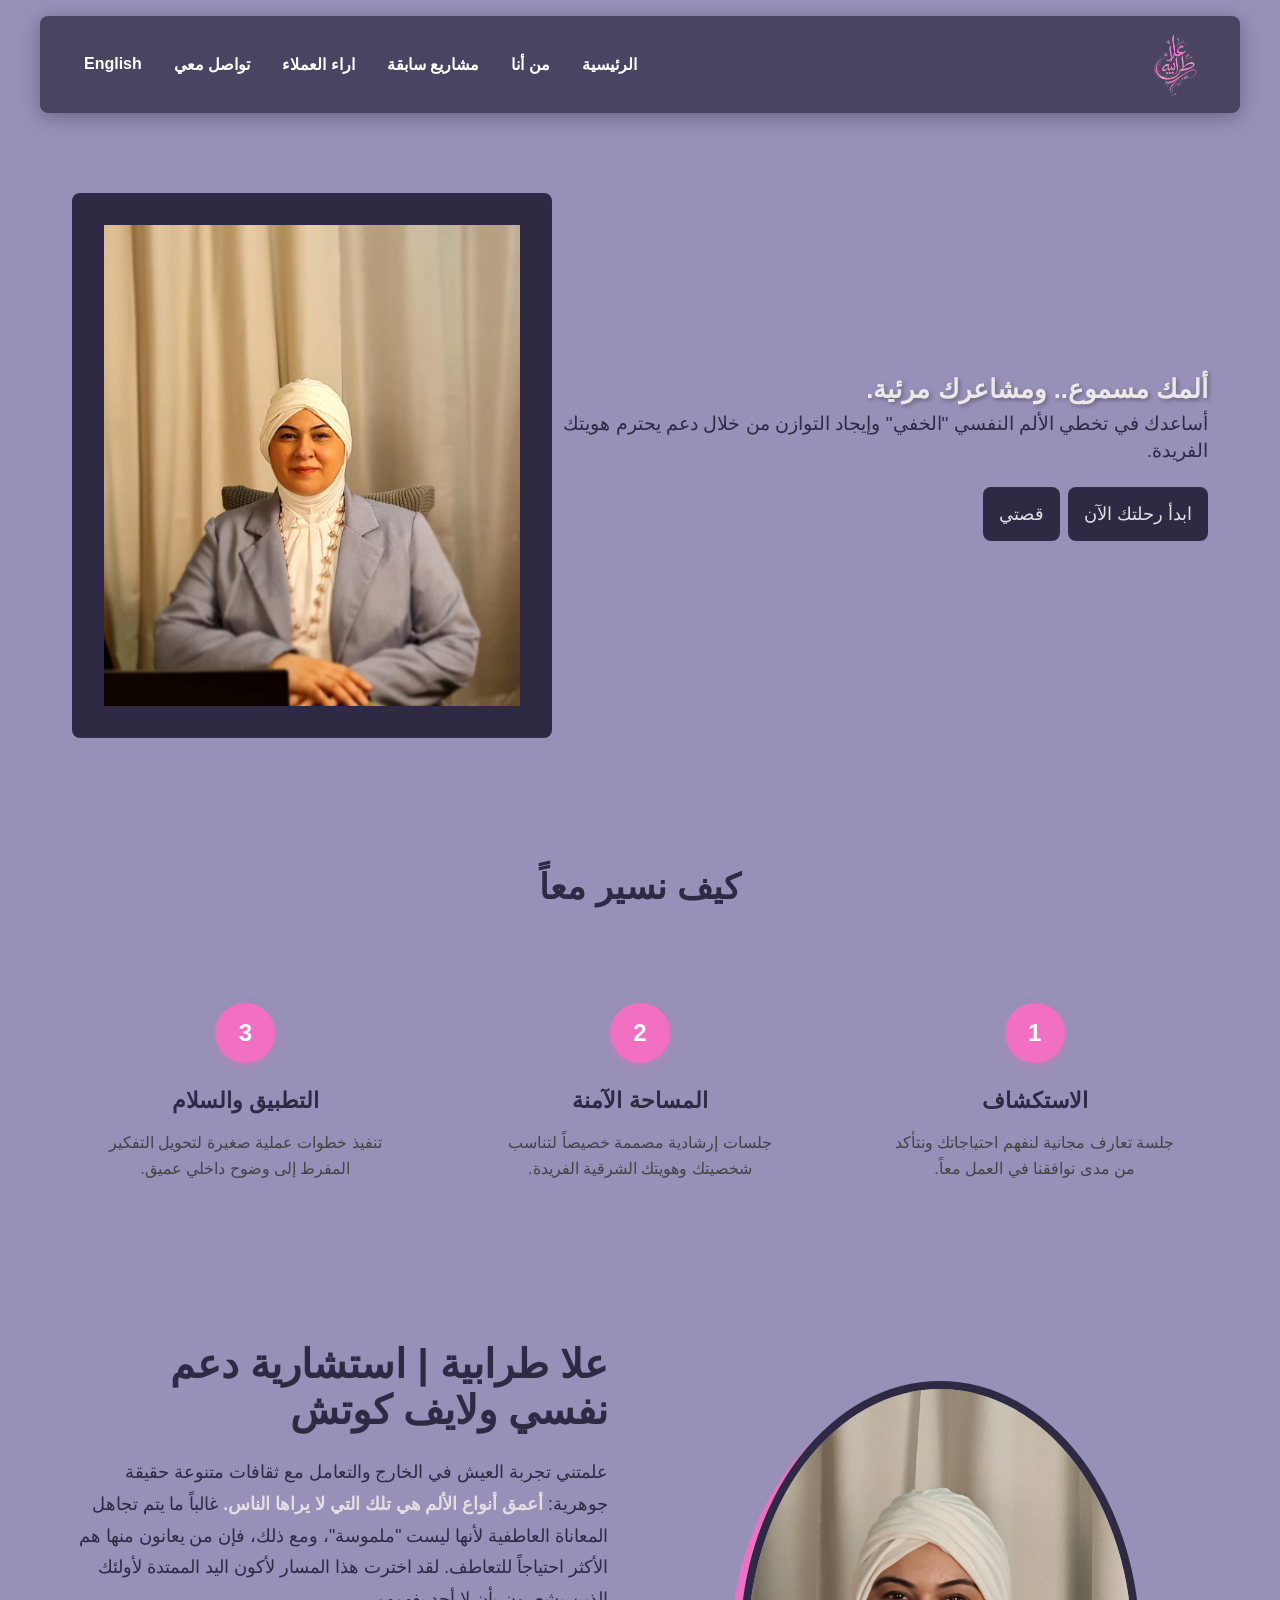
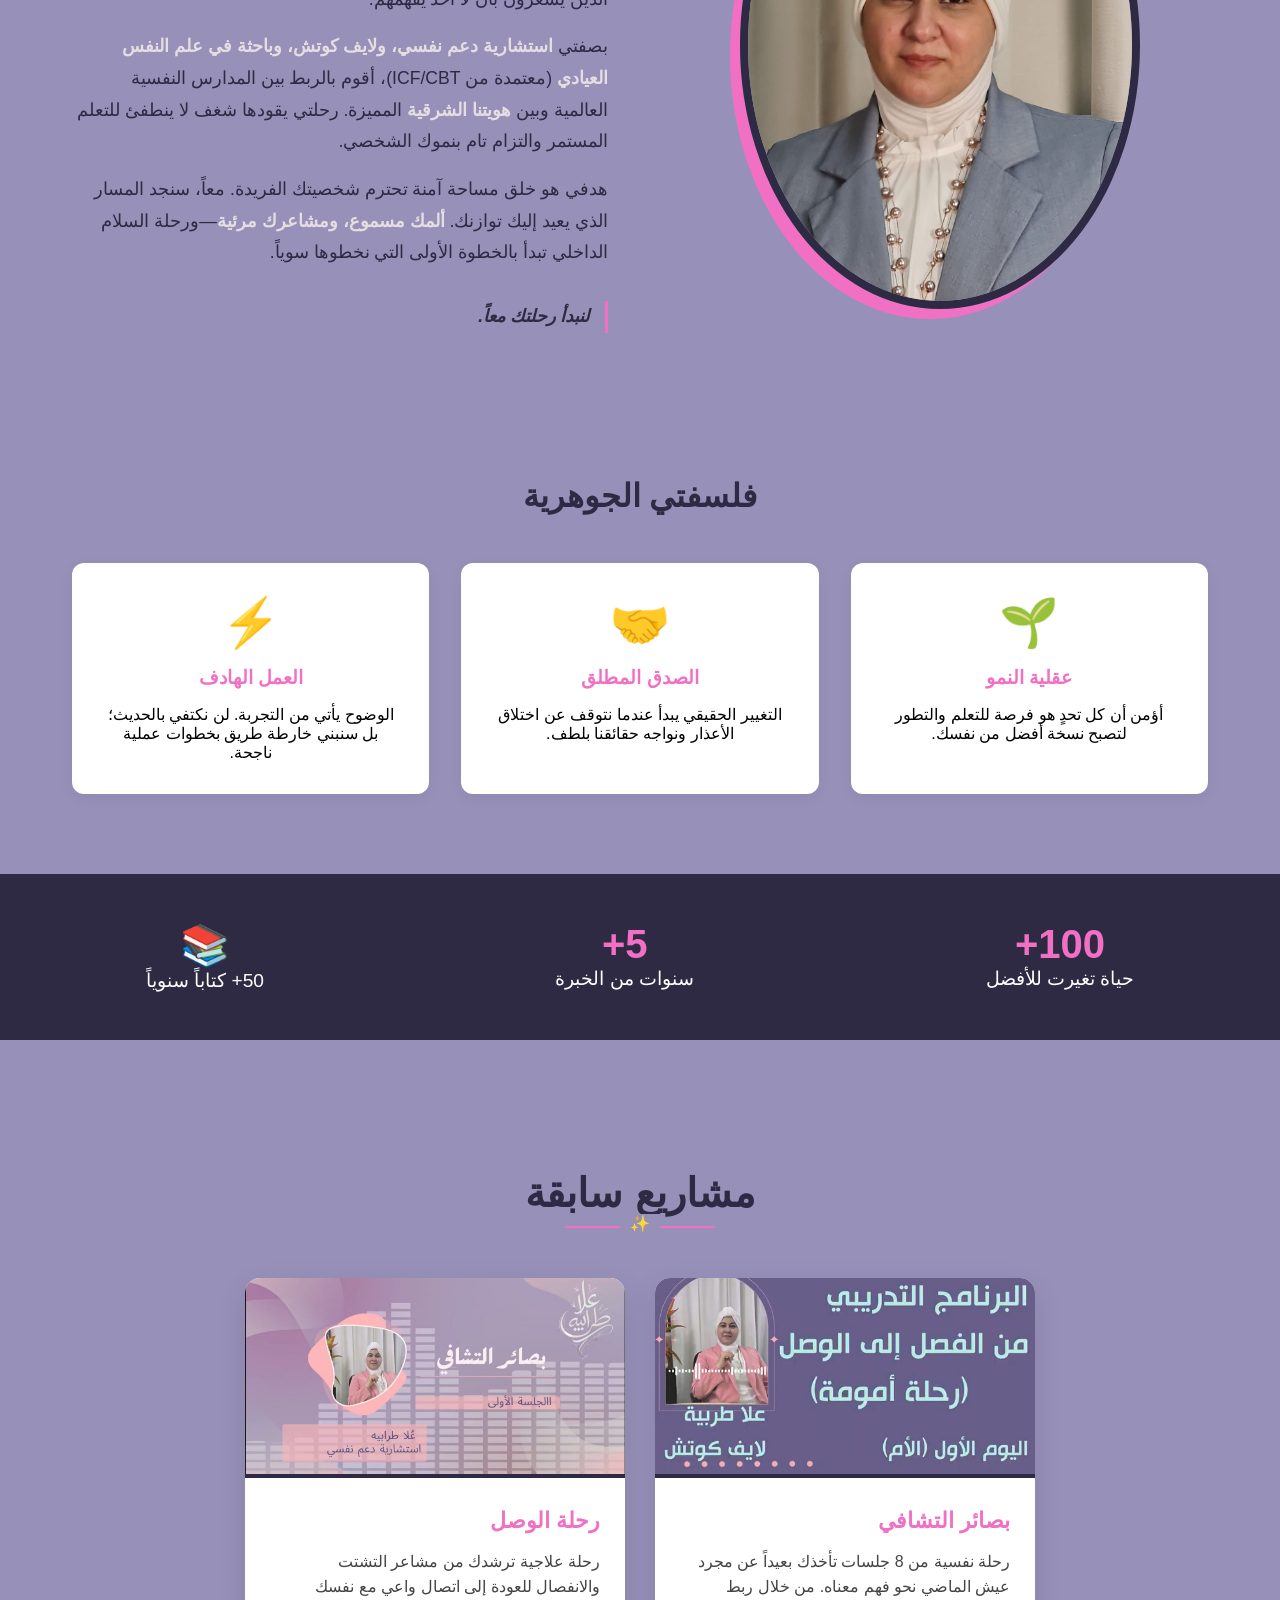
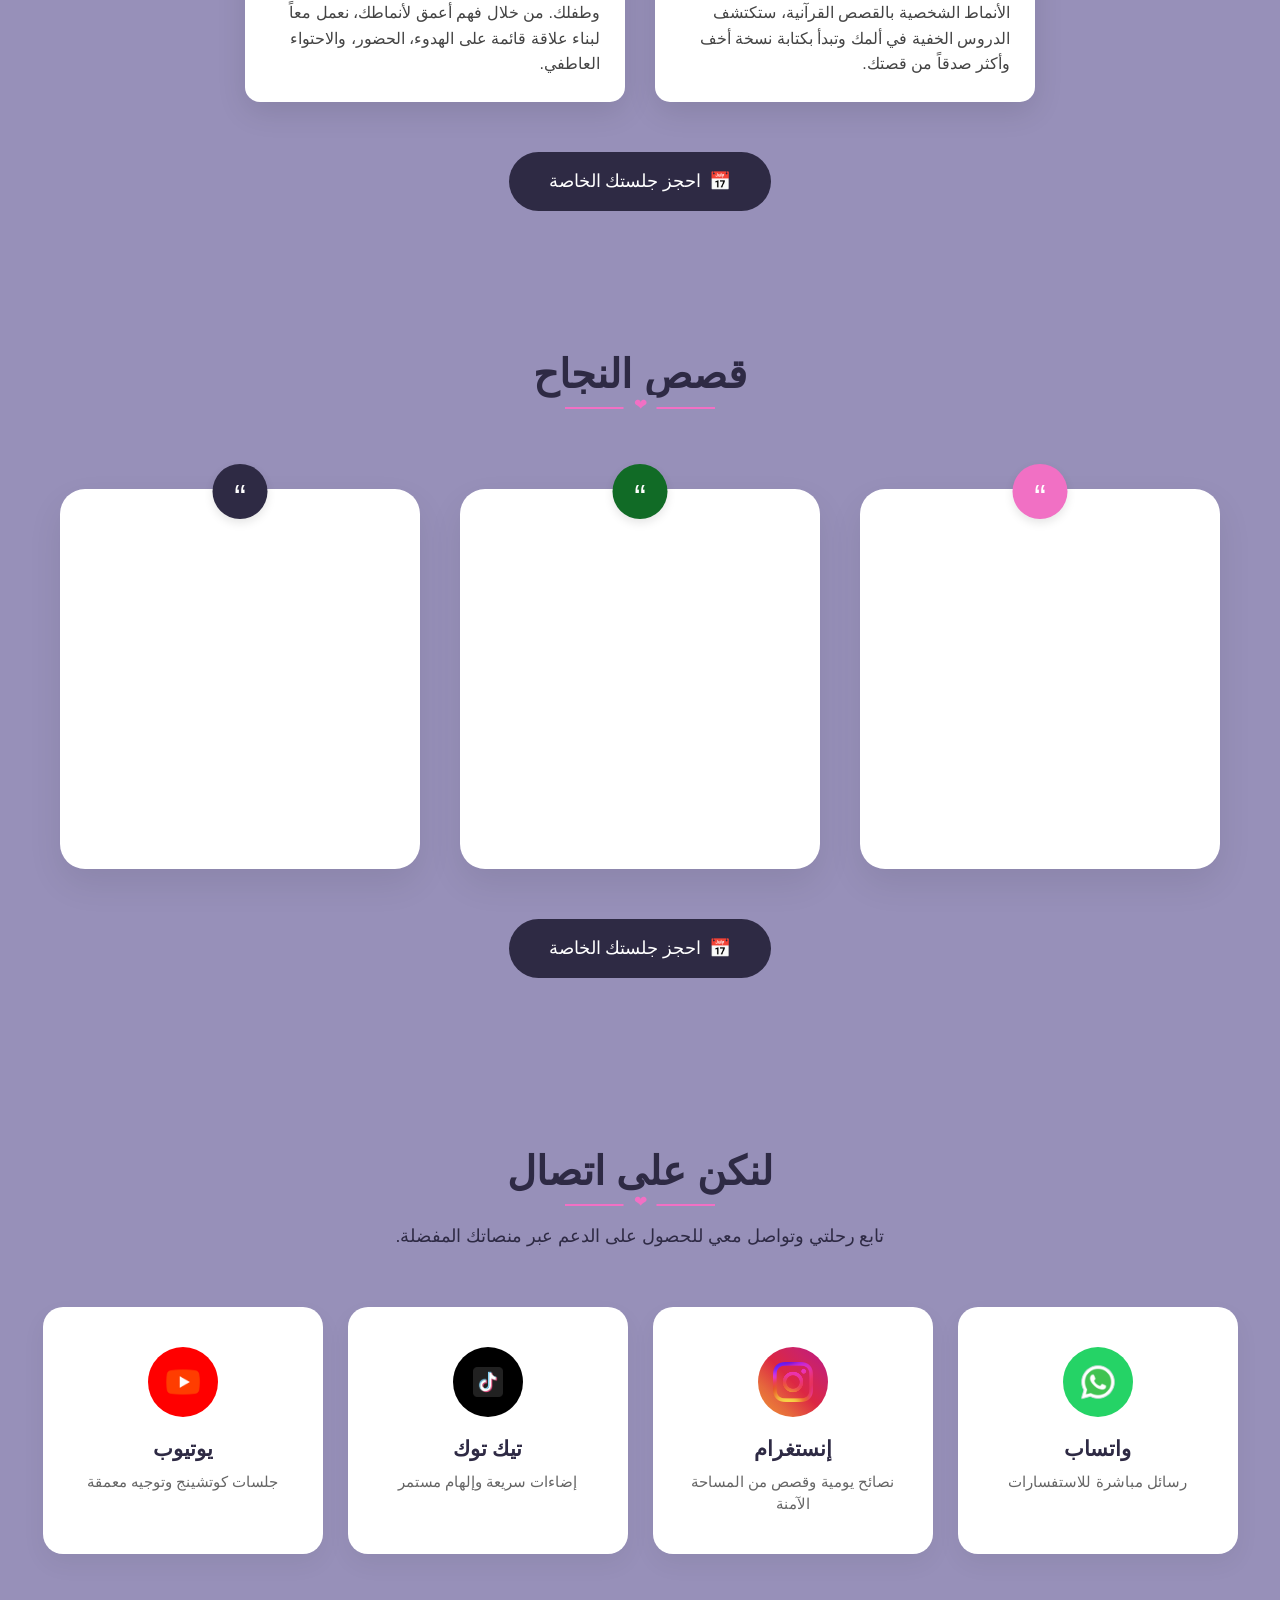
==== commit 684ae157: "Rename ‏‏index.html to index.html" ====
--- a/landing page/index.html
+++ b/landing page/index.html
@@ -1,238 +1,227 @@
 <!DOCTYPE html>
-<html lang="en">
+<html lang="ar" dir="rtl">
 <head>
     <meta charset="UTF-8">
     <meta name="viewport" content="width=device-width, initial-scale=1.0">
-    <title>Ola Tarabah Life Coach</title>
+    <title>علا طرابية | لايف كوتش</title>
     <link rel="stylesheet" href="style.css">
+    <link rel="stylesheet" href="style-ar.css">
 </head>
 <body>
     <header class="header">
-        <img src="img/logo.png" alt="logo" class="logo">
+        <img src="img/logo.png" alt="شعار" class="logo">
         <nav class="navigation">
             <ul>
-                <li><a href="#hero">Home</a></li>
-                <li><a href="#aboutme">About Me</a></li>
-                <li><a href="#previousproject">Previous Projects</a></li>
-                <li><a href="#Testimonials">Testimonials</a></li>
-                <li><a href="#contact">Contact</a></li>
-                <li><a href="‏‏index-ar.html" class="lang-switch">العربية</a></li>
+                <li><a href="index-en.html" class="lang-switch">English</a></li>
+                <li><a href="#contact">تواصل معي</a></li>
+                <li><a href="#Testimonials">اراء العملاء</a></li>
+                <li><a href="#previousproject">مشاريع سابقة</a></li>
+                <li><a href="#aboutme">من أنا</a></li>
+                <li><a href="#hero">الرئيسية</a></li>
             </ul>
         </nav>
+    </header>
+
+    <section id="hero" class="hero">
+        <div class="herosub">
+            <h1 class="titel1">ألمك مسموع.. ومشاعرك مرئية.</h1>
+            <h2 class="tital2">أساعدك في تخطي الألم النفسي "الخفي" وإيجاد التوازن من خلال دعم يحترم هويتك الفريدة.</h2>
         
-    </header>
-    <section id="hero" class="hero">
-    <div class="herosub">
-        <h1 class="titel1">Your Pain is Heard. Your Feelings are Seen.</h1>
-        <h2 class="tital2">I help you navigate "invisible" psychological pain and find balance through support that honors your unique identity.</h2>
-    
-        <div class="herobutton">
-            <a href="https://api.whatsapp.com/send?phone=971508780362">Start Your Journey</a>
-            <a href="#aboutme">My Story</a>
-        </div>
-    </div>
-    <img src="img/ola pic.jpg" alt="Ola Tarabieh - Life Coach" class="heropic">
+            <div class="herobutton">
+                <a href="https://api.whatsapp.com/send?phone=971508780362">ابدأ رحلتك الآن</a>
+                <a href="#aboutme">قصتي</a>
+            </div>
+        </div>
+        <img src="img/ola pic.jpg" alt="علا طرابية - لايف كوتش" class="heropic">
     </section>
 
     <section class="process-section">
-    <h2 class="process-title">How We Walk Together</h2>
-    <div class="process-container">
-        <div class="process-step">
-            <div class="step-number">1</div>
-            <h3>Discovery</h3>
-            <p>A free initial chat to understand your needs and see if we are a perfect fit.</p>
-        </div>
-
-        <div class="process-step">
-            <div class="step-number">2</div>
-            <h3>The Safe Space</h3>
-            <p>Guided sessions designed to honor your unique personality and Eastern identity.</p>
-        </div>
-
-        <div class="process-step">
-            <div class="step-number">3</div>
-            <h3>Action & Peace</h3>
-            <p>Implementing small, winning steps to transform overthinking into inner clarity.</p>
-        </div>
-    </div>
-    </section>
-      <section id="aboutme" class="aboutme">
-    <div class="about-content">
-        <h2> Ola Tarabah | Psychological Support Consultant & Life Coach</h2>
-        <p>
-            Living abroad and navigating diverse cultures taught me a vital truth: <strong>the deepest pain is the one people cannot see.</strong> Emotional suffering is often ignored because it isn't "tangible," yet those enduring it are the ones most in need of empathy. I chose this path to be the hand extended to those who feel misunderstood.
-        </p>
-
-        <p>
-            As a <strong>Psychological Support Consultant, Life Coach, and Clinical Psychology Researcher</strong> (ICF/CBT certified), I bridge global psychological schools of thought with our unique <strong>Eastern identity</strong>. My journey is fueled by a relentless passion for lifelong learning and a commitment to your growth.
-        </p>
-
-        <p>
-            My goal is to create a safe space that honors your unique personality. Together, we will find the path that brings you balance. <strong>Your pain is heard, your feelings are seen</strong>—and the journey toward inner peace starts with the single step we take together.
-        </p>
-        <div class="about-sig">
-            <p><em>Let's start your journey together.</em></p>
-        </div>
-    </div>
-    <div class="about-image">
-        <img src="img/ola.jpg" alt="Ola Tarabah" class="about-img-style">
-    </div>
-   </section>
-
-   <section class="values-section">
-    <h2 class="section-title">My Core Philosophy</h2>
-    <div class="values-grid">
-        <div class="value-card">
-            <span class="value-icon">🌱</span>
-            <h3>Growth Mindset</h3>
-            <p>I believe every challenge is an opportunity to learn and evolve into a better version of yourself.</p>
-        </div>
-        <div class="value-card">
-            <span class="value-icon">🤝</span>
-            <h3>Radical Honesty</h3>
-            <p>Real change happens when we stop making excuses and start facing our truths with kindness.</p>
-        </div>
-        <div class="value-card">
-            <span class="value-icon">⚡</span>
-            <h3>Purposeful Action</h3>
-            <p>Clarity comes from doing. We won't just talk; we will build a roadmap of small, winning steps.</p>
-        </div>
-    </div>
-</section>
-
-<section class="fun-facts">
-    <div class="fact-item"><strong>100+</strong> Lives Transformed</div>
-    <div class="fact-item"><strong>5+</strong> Years Experience</div>
-    <div class="fact-item"><strong>📚</strong> 50+ Books Read/Year</div>
-</section>
- <!------------------------------------------------------------------------------------------------------>
- <!------------------------------------------------------------------------------------------------------>
- <section id="previousproject">
-    <div  class="PS">
-        <header class="ps_header">
-            <h2 class="PS_tital">Previous Projects</h2>
-            <div class="Ps_div"> <span class="PS_icon">✨</span></div>
-
-        </header>
-        <div class="PS_project">
-            
-         <article class="project12">
-            <div class="P_Img"><img src="img/project1.jpg" alt="بصائر التشافي">
-            </div>
-            <div class="P_info">
-                <h3>Insights of Healing</h3>
-                <p>"Insights of Healing" is an 8-session psychological journey that moves you beyond reliving your past toward understanding its meaning. By connecting personal patterns with Quranic narratives, you'll identify hidden lessons in your pain and begin writing a lighter, more authentic version of your story.</p>
-            </div>
-         </article>
-
-         <article class="project12">
-            <div class="P_Img"><img src="img/project2.jpg" alt="من الفصل الى الوصل">
-            </div>
-            <div class="P_info">
-                <h3>The Journey of Reconnection</h3>
-                <p>A therapeutic journey that guides you from feelings of distraction and detachment back to a conscious connection with yourself and your child. Through a deeper understanding of your patterns, we work together to build a relationship rooted in calmness, presence, and emotional containment.</p>
-            </div>
-         </article>
-                
-            
-        </div>
+        <h2 class="process-title">كيف نسير معاً</h2>
+        <div class="process-container">
+            <div class="process-step">
+                <div class="step-number">1</div>
+                <h3>الاستكشاف</h3>
+                <p>جلسة تعارف مجانية لنفهم احتياجاتك ونتأكد من مدى توافقنا في العمل معاً.</p>
+            </div>
+
+            <div class="process-step">
+                <div class="step-number">2</div>
+                <h3>المساحة الآمنة</h3>
+                <p>جلسات إرشادية مصممة خصيصاً لتناسب شخصيتك وهويتك الشرقية الفريدة.</p>
+            </div>
+
+            <div class="process-step">
+                <div class="step-number">3</div>
+                <h3>التطبيق والسلام</h3>
+                <p>تنفيذ خطوات عملية صغيرة لتحويل التفكير المفرط إلى وضوح داخلي عميق.</p>
+            </div>
+        </div>
+    </section>
+
+    <section id="aboutme" class="aboutme">
+        <div class="about-content">
+            <h2>علا طرابية | استشارية دعم نفسي ولايف كوتش</h2>
+            <p>
+                علمتني تجربة العيش في الخارج والتعامل مع ثقافات متنوعة حقيقة جوهرية: <strong>أعمق أنواع الألم هي تلك التي لا يراها الناس.</strong> غالباً ما يتم تجاهل المعاناة العاطفية لأنها ليست "ملموسة"، ومع ذلك، فإن من يعانون منها هم الأكثر احتياجاً للتعاطف. لقد اخترت هذا المسار لأكون اليد الممتدة لأولئك الذين يشعرون بأن لا أحد يفهمهم.
+            </p>
+
+            <p>
+                بصفتي <strong>استشارية دعم نفسي، ولايف كوتش، وباحثة في علم النفس العيادي</strong> (معتمدة من ICF/CBT)، أقوم بالربط بين المدارس النفسية العالمية وبين <strong>هويتنا الشرقية</strong> المميزة. رحلتي يقودها شغف لا ينطفئ للتعلم المستمر والتزام تام بنموك الشخصي.
+            </p>
+
+            <p>
+                هدفي هو خلق مساحة آمنة تحترم شخصيتك الفريدة. معاً، سنجد المسار الذي يعيد إليك توازنك. <strong>ألمك مسموع، ومشاعرك مرئية</strong>—ورحلة السلام الداخلي تبدأ بالخطوة الأولى التي نخطوها سوياً.
+            </p>
+            <div class="about-sig">
+                <p><em>لنبدأ رحلتك معاً.</em></p>
+            </div>
+        </div>
+        <div class="about-image">
+            <img src="img/ola.jpg" alt="علا طرابية" class="about-img-style">
+        </div>
+    </section>
+
+    <section class="values-section">
+        <h2 class="section-title">فلسفتي الجوهرية</h2>
+        <div class="values-grid">
+            <div class="value-card">
+                <span class="value-icon">🌱</span>
+                <h3>عقلية النمو</h3>
+                <p>أؤمن أن كل تحدٍ هو فرصة للتعلم والتطور لتصبح نسخة أفضل من نفسك.</p>
+            </div>
+            <div class="value-card">
+                <span class="value-icon">🤝</span>
+                <h3>الصدق المطلق</h3>
+                <p>التغيير الحقيقي يبدأ عندما نتوقف عن اختلاق الأعذار ونواجه حقائقنا بلطف.</p>
+            </div>
+            <div class="value-card">
+                <span class="value-icon">⚡</span>
+                <h3>العمل الهادف</h3>
+                <p>الوضوح يأتي من التجربة. لن نكتفي بالحديث؛ بل سنبني خارطة طريق بخطوات عملية ناجحة.</p>
+            </div>
+        </div>
+    </section>
+
+    <section class="fun-facts">
+        <div class="fact-item"><strong>100+</strong> حياة تغيرت للأفضل</div>
+        <div class="fact-item"><strong>5+</strong> سنوات من الخبرة</div>
+        <div class="fact-item"><strong>📚</strong> 50+ كتاباً سنوياً</div>
+    </section>
+
+    <section id="previousproject">
+        <div class="PS">
+            <header class="ps_header">
+                <h2 class="PS_tital">مشاريع سابقة</h2>
+                <div class="Ps_div"> <span class="PS_icon">✨</span></div>
+            </header>
+            <div class="PS_project">
+                <article class="project12">
+                    <div class="P_Img"><img src="img/project1.jpg" alt="بصائر التشافي"></div>
+                    <div class="P_info">
+                        <h3>بصائر التشافي</h3>
+                        <p>رحلة نفسية من 8 جلسات تأخذك بعيداً عن مجرد عيش الماضي نحو فهم معناه. من خلال ربط الأنماط الشخصية بالقصص القرآنية، ستكتشف الدروس الخفية في ألمك وتبدأ بكتابة نسخة أخف وأكثر صدقاً من قصتك.</p>
+                    </div>
+                </article>
+
+                <article class="project12">
+                    <div class="P_Img"><img src="img/project2.jpg" alt="من الفصل الى الوصل"></div>
+                    <div class="P_info">
+                        <h3>رحلة الوصل</h3>
+                        <p>رحلة علاجية ترشدك من مشاعر التشتت والانفصال للعودة إلى اتصال واعي مع نفسك وطفلك. من خلال فهم أعمق لأنماطك، نعمل معاً لبناء علاقة قائمة على الهدوء، الحضور، والاحتواء العاطفي.</p>
+                    </div>
+                </article>
+            </div>
             <footer class="ts-footer">
                 <a href="https://api.whatsapp.com/send?phone=971508780362" class="ts-booking-btn">
                     <span class="ts-calendar-icon">📅</span>
-                    Book Your Private Session
+                    احجز جلستك الخاصة
                 </a>
             </footer>
-    </div>
-
-</section>
-
-<section id="Testimonials">
-    <div class="ts-container">
-        
-        <header class="ts-header">
-            <h2 class="ts-main-title">Client Stories</h2>
-            <div class="ts-title-divider">
-                <span class="ts-heart">❤</span>
-            </div>
-        </header>
-
-        <div class="ts-cards-wrapper">
-            <article class="ts-card">
-                <div class="ts-quote-icon ts-bg-pink" aria-hidden="true">“</div>
-                <div class="ts-anim-wrapper">
-                    <p>Your pain is heard here. I felt a sense of balance I hadn't felt in years.</p>
-                    <p>I transformed overthinking into clarity and peace.</p>
-                    <p>Support that honors my unique identity and culture.</p>
+        </div>
+    </section>
+
+    <section id="Testimonials">
+        <div class="ts-container">
+            <header class="ts-header">
+                <h2 class="ts-main-title">قصص النجاح</h2>
+                <div class="ts-title-divider">
+                    <span class="ts-heart">❤</span>
                 </div>
-            </article>
-
-            <article class="ts-card">
-                <div class="ts-quote-icon ts-bg-purple" aria-hidden="true">“</div>
-                <div class="ts-anim-wrapper">
-                    <p>Navigating cultural identity was finally made easy.</p>
-                    <p>She truly honors my unique personality every step.</p>
-                    <p>The deepest pain was finally seen and heard.</p>
+            </header>
+
+            <div class="ts-cards-wrapper">
+                <article class="ts-card">
+                    <div class="ts-quote-icon ts-bg-pink" aria-hidden="true">“</div>
+                    <div class="ts-anim-wrapper">
+                        <p>ألمك مسموع هنا. شعرت بتوازن لم أعهده منذ سنوات.</p>
+                        <p>حولت التفكير الزائد إلى وضوح وسلام داخلي.</p>
+                        <p>دعم يحترم هويتي وثقافتي الخاصة جداً.</p>
+                    </div>
+                </article>
+
+                <article class="ts-card">
+                    <div class="ts-quote-icon ts-bg-purple" aria-hidden="true">“</div>
+                    <div class="ts-anim-wrapper">
+                        <p>أصبح التعامل مع الهوية الثقافية أمراً سهلاً أخيراً.</p>
+                        <p>إنها تحترم شخصيتي الفريدة في كل خطوة نخطوها.</p>
+                        <p>أعمق آلامي وجدت من يراها ويسمعها أخيراً.</p>
+                    </div>
+                </article>
+
+                <article class="ts-card">
+                    <div class="ts-quote-icon ts-bg-dark" aria-hidden="true">“</div>
+                    <div class="ts-anim-wrapper">
+                        <p>"المساحة الآمنة" هي تماماً ما توفره علا كل أسبوع.</p>
+                        <p>كل تحدٍ مررت به تحول إلى فرصة حقيقية للتعلم.</p>
+                        <p>وجدت الطريق الذي أعاد لي اتزاني النفسي.</p>
+                    </div>
+                </article>
+            </div>
+            <footer class="ts-footer">
+                <a href="https://api.whatsapp.com/send?phone=971508780362" class="ts-booking-btn">
+                    <span class="ts-calendar-icon">📅</span>
+                    احجز جلستك الخاصة
+                </a>
+            </footer>
+        </div>
+    </section>
+
+    <section id="contact">
+        <div class="contact-container">
+            <header class="contact-header">
+                <h2 class="contact-title">لنكن على اتصال</h2>
+                <div class="contact-divider">
+                    <span class="contact-heart">❤</span>
                 </div>
-            </article>
-
-            <article class="ts-card">
-                <div class="ts-quote-icon ts-bg-dark" aria-hidden="true">“</div>
-                <div class="ts-anim-wrapper">
-                    <p>The 'Safe Space' is exactly what Ola provides every week.</p>
-                    <p>Every challenge became an opportunity to learn.</p>
-                    <p>I found the path that brought me balance.</p>
-                </div>
-            </article>
-        </div>
-
-        <footer class="ts-footer">
-            <a href="https://api.whatsapp.com/send?phone=971508780362" class="ts-booking-btn">
-                <span class="ts-calendar-icon">📅</span>
-                Book Your Private Session
-            </a>
-        </footer>
-    </div>
-</section>
-
-<section id="contact">
-    <div class="contact-container">
-        <header class="contact-header">
-            <h2 class="contact-title">Let's Connect</h2>
-            <div class="contact-divider">
-                <span class="contact-heart">❤</span>
-            </div>
-            <p class="contact-subtitle">Follow my journey and reach out for support on your favorite platforms.</p>
-        </header>
-
-        <div class="social-grid">
-            <a href="https://api.whatsapp.com/send?phone=971508780362" class="social-card" target="_blank">
-                <div class="social-icon whatsapp-bg"><img src="img/icons8-whatsapp-48.apng.jpg" alt="" class="logoimg"></div>
-                <h3>WhatsApp</h3>
-                <p>Direct message for inquiries</p>
-            </a>
-
-            <a href="https://www.instagram.com/life.coach.ola/" class="social-card" target="_blank">
-                <div class="social-icon instagram-bg"><img src="img/Instagram_Glyph_Gradient.png" alt="" class="logoimg"></div>
-                <h3>Instagram</h3>
-                <p>Daily tips & safe space stories</p>
-            </a>
-
-            <a href="https://www.tiktok.com/@ola.tarabay" class="social-card" target="_blank">
-                <div class="social-icon tiktok-bg"><img src="img/icons8-tiktok-30.png" alt="img/icons8-tiktok-30.png" class="logoimg"></div>
-                <h3>TikTok</h3>
-                <p>Quick insights & inspiration</p>
-            </a>
-
-            <a href="https://www.youtube.com/@olatarabay.lifecoach" class="social-card" target="_blank">
-                <div class="social-icon youtube-bg"><img src="img/icons8-youtube-48.png" alt="youtube" class="logoimg"></div>
-                <h3>YouTube</h3>
-                <p>In-depth coaching sessions</p>
-            </a>
-        </div>
-    </div>
-</section>
-
-
-    
+                <p class="contact-subtitle">تابع رحلتي وتواصل معي للحصول على الدعم عبر منصاتك المفضلة.</p>
+            </header>
+
+            <div class="social-grid">
+                <a href="https://api.whatsapp.com/send?phone=971508780362" class="social-card" target="_blank">
+                    <div class="social-icon whatsapp-bg"><img src="img/icons8-whatsapp-48.apng.jpg" alt="" class="logoimg"></div>
+                    <h3>واتساب</h3>
+                    <p>رسائل مباشرة للاستفسارات</p>
+                </a>
+
+                <a href="https://www.instagram.com/life.coach.ola/" class="social-card" target="_blank">
+                    <div class="social-icon instagram-bg"><img src="img/Instagram_Glyph_Gradient.png" alt="" class="logoimg"></div>
+                    <h3>إنستغرام</h3>
+                    <p>نصائح يومية وقصص من المساحة الآمنة</p>
+                </a>
+
+                <a href="https://www.tiktok.com/@ola.tarabay" class="social-card" target="_blank">
+                    <div class="social-icon tiktok-bg"><img src="img/icons8-tiktok-30.png" alt="" class="logoimg"></div>
+                    <h3>تيك توك</h3>
+                    <p>إضاءات سريعة وإلهام مستمر</p>
+                </a>
+
+                <a href="https://www.youtube.com/@olatarabay.lifecoach" class="social-card" target="_blank">
+                    <div class="social-icon youtube-bg"><img src="img/icons8-youtube-48.png" alt="youtube" class="logoimg"></div>
+                    <h3>يوتيوب</h3>
+                    <p>جلسات كوتشينج وتوجيه معمقة</p>
+                </a>
+            </div>
+        </div>
+    </section>
 </body>
-</html>+</html>
--- a/landing page/style-ar.css
+++ b/landing page/style-ar.css
@@ -0,0 +1,208 @@
+/* ============================================================
+   Arabic (RTL) Overrides — style-ar.css
+   Loaded AFTER style.css on the Arabic page only
+   ============================================================ */
+
+@import url('https://fonts.googleapis.com/css2?family=Cairo:wght@300..900&display=swap');
+
+/* ---- Global Arabic font ---- */
+html[dir="rtl"],
+html[dir="rtl"] body,
+html[dir="rtl"] * {
+    font-family: "Cairo", sans-serif;
+    letter-spacing: 0; /* Cairo doesn't need letter-spacing */
+}
+
+/* ============================================================
+   HEADER / NAV
+   ============================================================ */
+
+/* Reverse nav link order visually */
+html[dir="rtl"] .navigation ul {
+    flex-direction: row-reverse;
+}
+
+/* Language switch gets a left border (mirrored) */
+html[dir="rtl"] .lang-switch {
+    border-right: none;
+    margin-right: 0;
+    margin-left: 12px;
+    order: -1; /* Push "English" to the end visually in RTL */
+}
+
+html[dir="rtl"] .navigation a {
+    font-weight: 600;
+    font-size: 1rem;
+}
+
+/* ============================================================
+   HERO
+   ============================================================ */
+
+html[dir="rtl"] .herosub {
+    text-align: right;
+}
+
+html[dir="rtl"] .herobutton {
+    justify-content: flex-start; /* RTL start = right side */
+}
+
+/* ============================================================
+   ABOUT ME
+   ============================================================ */
+
+/* Image on the LEFT in RTL (mirrored from LTR) */
+html[dir="rtl"] .aboutme {
+    flex-direction: row-reverse;
+}
+
+html[dir="rtl"] .about-content {
+    text-align: right;
+}
+
+/* Signature border on the RIGHT */
+html[dir="rtl"] .about-sig {
+    border-left: none;
+    border-right: 3px solid #f170c4;
+    padding-left: 0;
+    padding-right: 1rem;
+    text-align: right;
+}
+
+/* Photo shadow flips to the left */
+html[dir="rtl"] .about-img-style {
+    box-shadow: -10px 10px 0px #f170c4;
+}
+
+/* ============================================================
+   PROJECTS
+   ============================================================ */
+
+html[dir="rtl"] .P_info {
+    text-align: right;
+}
+
+/* ============================================================
+   TESTIMONIALS
+   ============================================================ */
+
+html[dir="rtl"] .ts-anim-wrapper p {
+    text-align: center;
+    font-size: 1.05rem;
+    line-height: 1.9;
+}
+
+/* ============================================================
+   CONTACT / SOCIAL
+   ============================================================ */
+
+html[dir="rtl"] .social-card h3,
+html[dir="rtl"] .social-card p {
+    text-align: center; /* Keep centered — looks good both ways */
+}
+
+/* ============================================================
+   MOBILE  (max-width: 768px)
+   ============================================================ */
+
+@media (max-width: 768px) {
+
+    /* --- Header --- */
+    html[dir="rtl"] .header {
+        flex-direction: column-reverse;
+    }
+
+    html[dir="rtl"] .navigation ul {
+        flex-direction: row-reverse;
+        flex-wrap:wrap-reverse;
+        justify-content: center;
+        gap: 6px;
+    }
+
+    html[dir="rtl"] .navigation a {
+        
+        font-weight: 500;
+    }
+
+
+
+    /* --- Hero --- */
+    html[dir="rtl"] .hero {
+        text-align: right;
+    }
+
+    html[dir="rtl"] .herosub {
+        align-items: flex-end; /* right-align in RTL column layout */
+    }
+
+    html[dir="rtl"] .herobutton {
+        flex-direction: column;
+        align-items: flex-end;
+        width: 100%;
+    }
+
+    html[dir="rtl"] .herobutton a {
+        text-align: center;
+        width: 100%;
+    }
+
+    /* --- About Me --- */
+    html[dir="rtl"] .aboutme {
+        flex-direction: column-reverse; /* photo on top, text below */
+        text-align: right;
+    }
+
+    html[dir="rtl"] .about-content {
+        text-align: right;
+    }
+
+    html[dir="rtl"] .about-sig {
+        border-left: none;
+        border-right: 3px solid #f170c4;
+        padding-left: 0;
+        padding-right: 1rem;
+        text-align: right;
+    }
+
+    html[dir="rtl"] .about-img-style {
+        box-shadow: -6px 6px 0px #f170c4;
+    }
+
+    /* --- Projects --- */
+    html[dir="rtl"] .P_info {
+        text-align: right;
+    }
+
+    /* --- Social cards: icon on right in RTL row layout --- */
+    html[dir="rtl"] .social-card {
+        flex-direction: row-reverse;
+        text-align: right;
+    }
+
+    html[dir="rtl"] .social-card h3,
+    html[dir="rtl"] .social-card p {
+        text-align: right;
+    }
+
+    /* --- Testimonial text --- */
+    html[dir="rtl"] .ts-anim-wrapper p {
+        font-size: 0.95rem;
+        line-height: 2;
+    }
+}
+
+/* Extra small phones */
+@media (max-width: 380px) {
+    html[dir="rtl"] .navigation a {
+        font-size: 0.76rem;
+        padding: 4px 8px;
+    }
+
+    html[dir="rtl"] .titel1 {
+        font-size: 1.3rem;
+    }
+
+    html[dir="rtl"] .tital2 {
+        font-size: 0.95rem;
+    }
+}
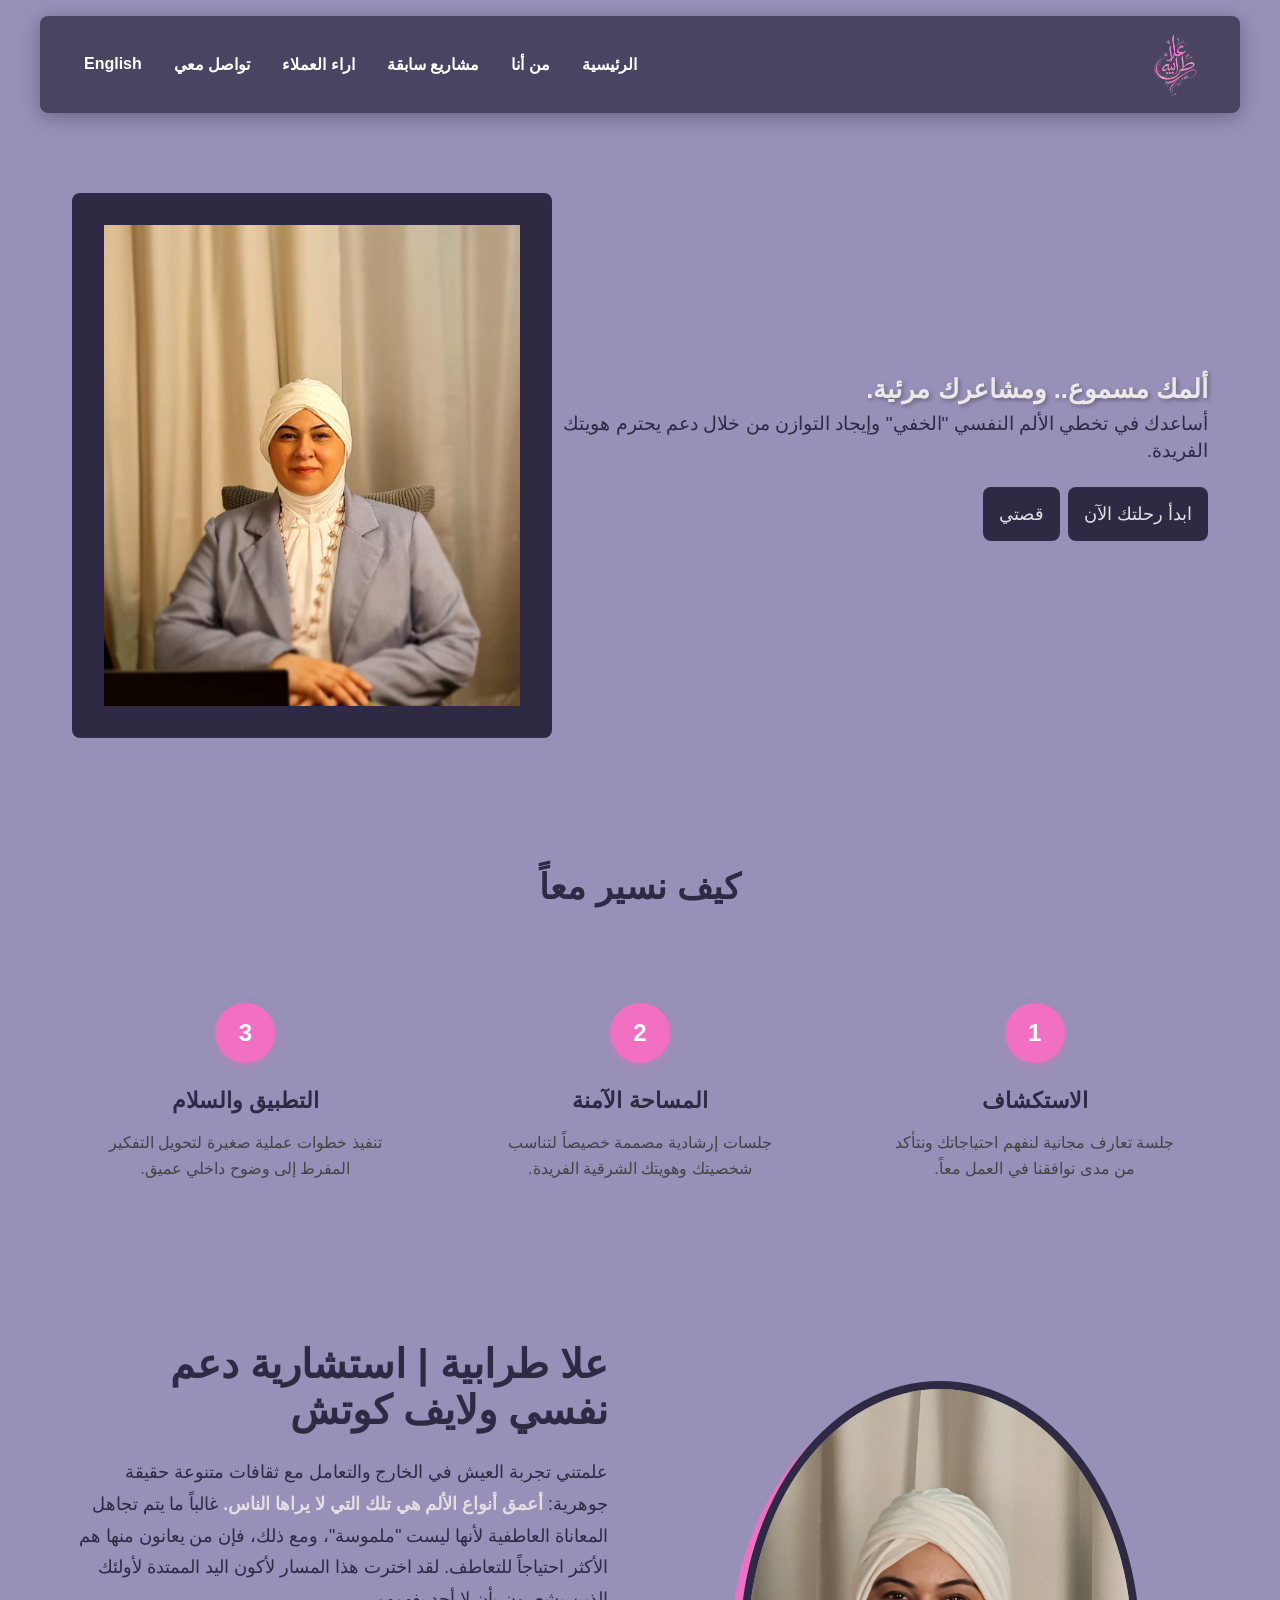
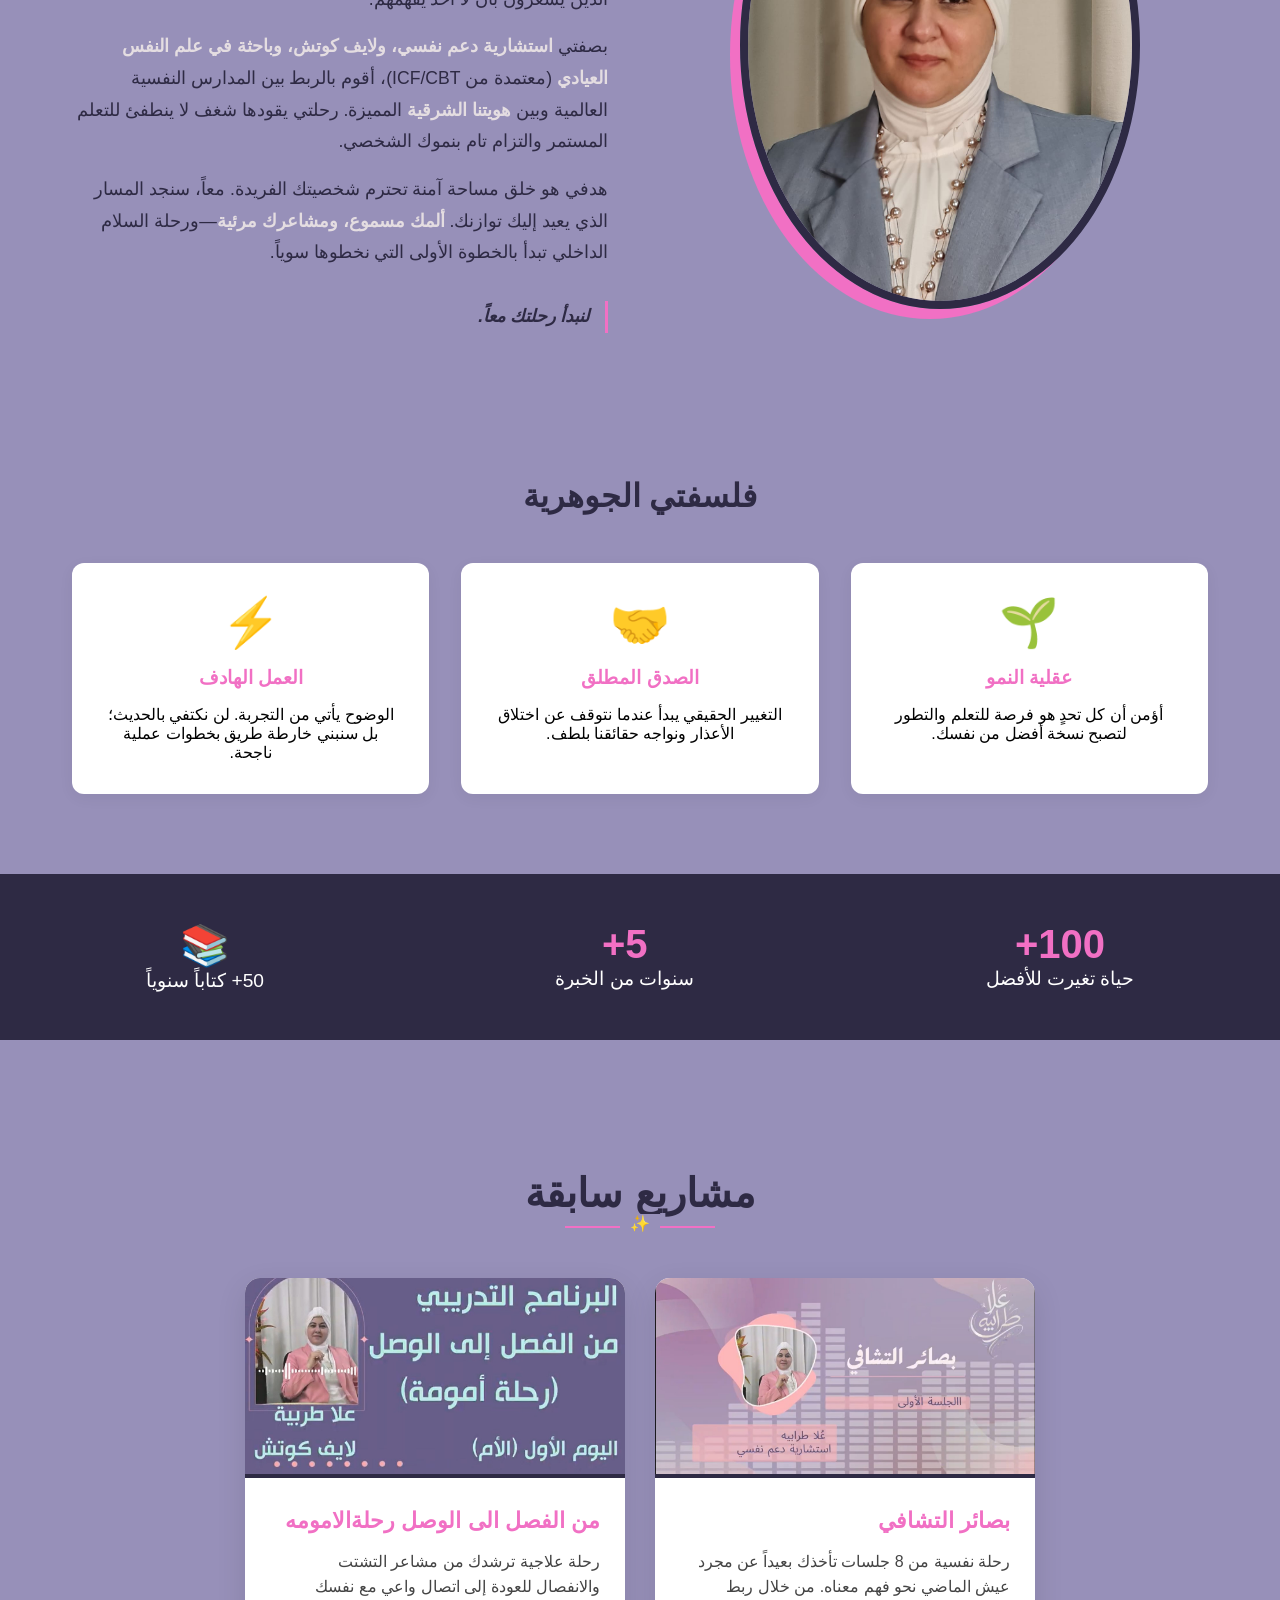
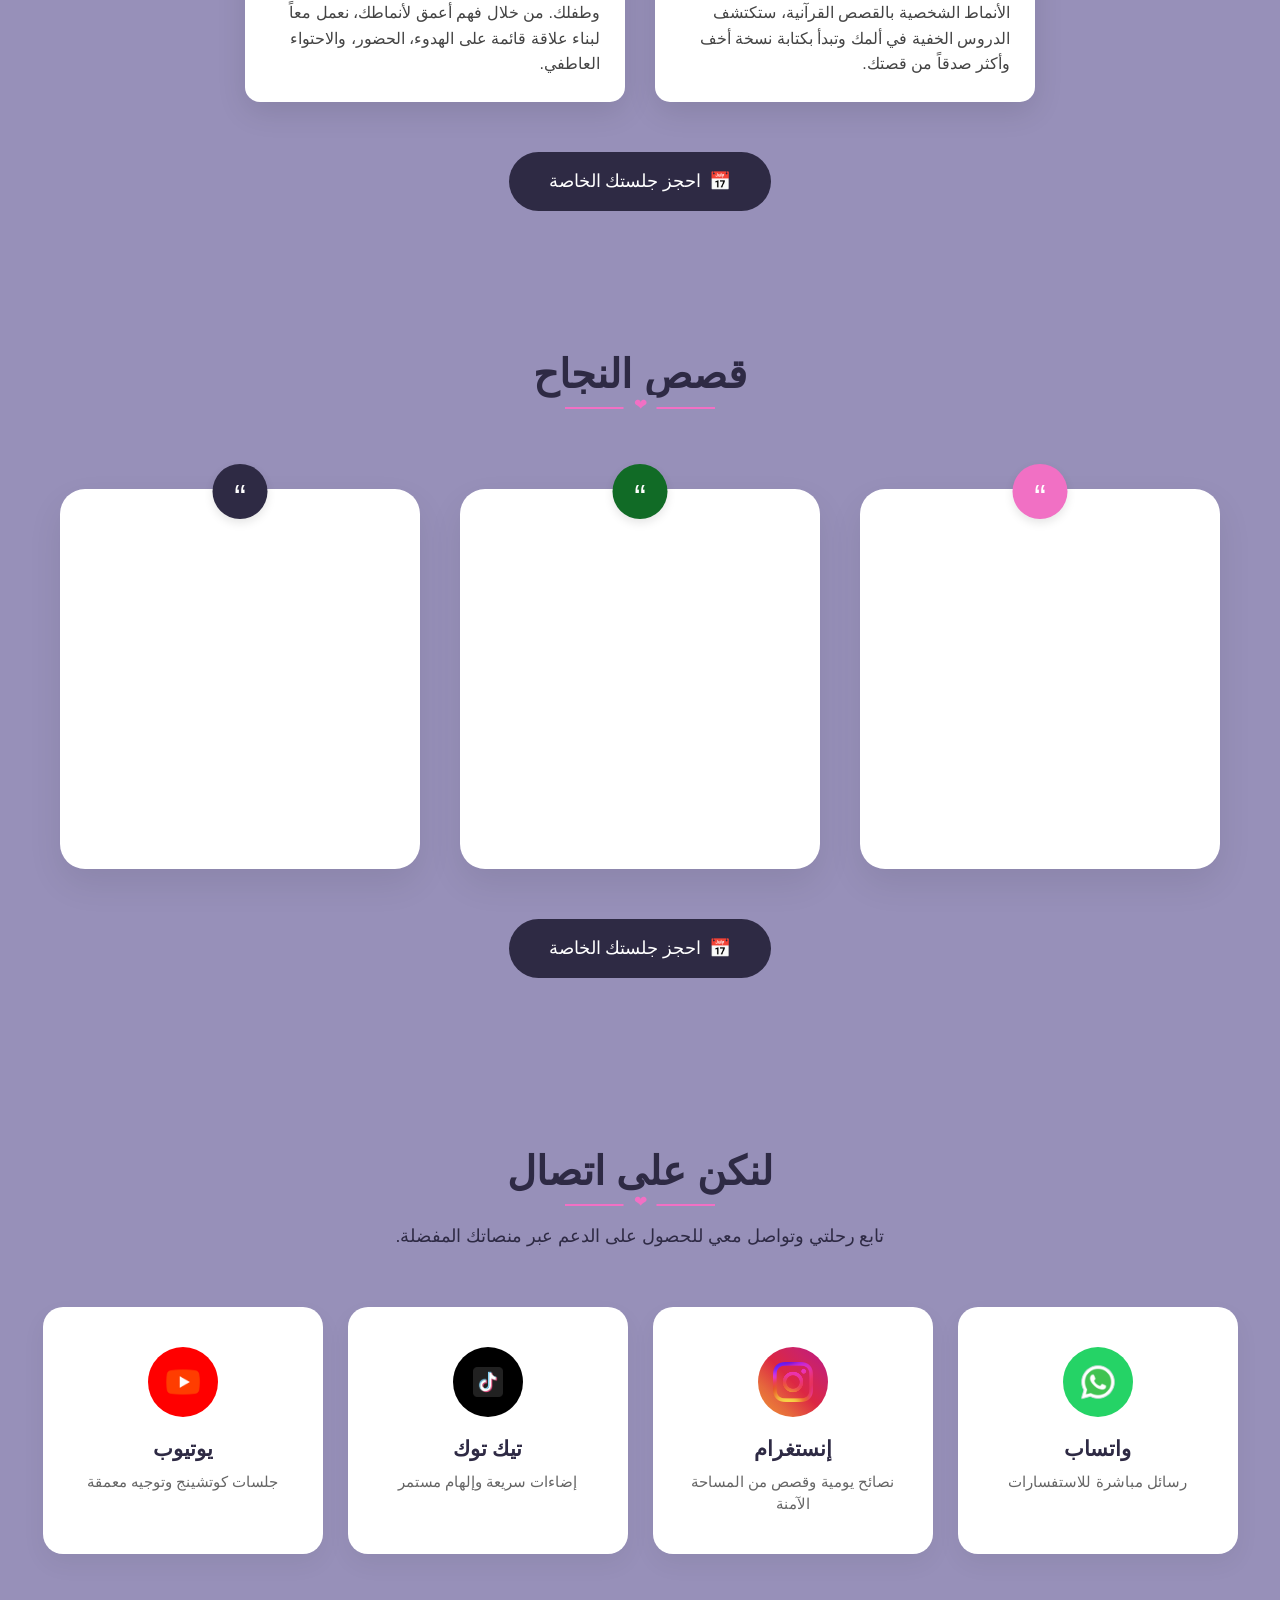
==== commit fbedfe53: "Add files via upload" ====
--- a/landing page/index.html
+++ b/landing page/index.html
@@ -116,7 +116,7 @@
             </header>
             <div class="PS_project">
                 <article class="project12">
-                    <div class="P_Img"><img src="img/project1.jpg" alt="بصائر التشافي"></div>
+                    <div class="P_Img"><img src="img/project2.jpg" alt="بصائر التشافي"></div>
                     <div class="P_info">
                         <h3>بصائر التشافي</h3>
                         <p>رحلة نفسية من 8 جلسات تأخذك بعيداً عن مجرد عيش الماضي نحو فهم معناه. من خلال ربط الأنماط الشخصية بالقصص القرآنية، ستكتشف الدروس الخفية في ألمك وتبدأ بكتابة نسخة أخف وأكثر صدقاً من قصتك.</p>
@@ -124,9 +124,9 @@
                 </article>
 
                 <article class="project12">
-                    <div class="P_Img"><img src="img/project2.jpg" alt="من الفصل الى الوصل"></div>
+                    <div class="P_Img"><img src="img/project1.jpg" alt="من الفصل الى الوصل"></div>
                     <div class="P_info">
-                        <h3>رحلة الوصل</h3>
+                        <h3>من الفصل الى الوصل رحلةالامومه</h3>
                         <p>رحلة علاجية ترشدك من مشاعر التشتت والانفصال للعودة إلى اتصال واعي مع نفسك وطفلك. من خلال فهم أعمق لأنماطك، نعمل معاً لبناء علاقة قائمة على الهدوء، الحضور، والاحتواء العاطفي.</p>
                     </div>
                 </article>
@@ -153,27 +153,27 @@
                 <article class="ts-card">
                     <div class="ts-quote-icon ts-bg-pink" aria-hidden="true">“</div>
                     <div class="ts-anim-wrapper">
-                        <p>ألمك مسموع هنا. شعرت بتوازن لم أعهده منذ سنوات.</p>
-                        <p>حولت التفكير الزائد إلى وضوح وسلام داخلي.</p>
-                        <p>دعم يحترم هويتي وثقافتي الخاصة جداً.</p>
+                    <p>حبيت الورشة</p>
+                    <p>كل الشكر لكم.</p>
+                    <p>شكرا على مجهودكم</p>
                     </div>
                 </article>
 
                 <article class="ts-card">
                     <div class="ts-quote-icon ts-bg-purple" aria-hidden="true">“</div>
                     <div class="ts-anim-wrapper">
-                        <p>أصبح التعامل مع الهوية الثقافية أمراً سهلاً أخيراً.</p>
-                        <p>إنها تحترم شخصيتي الفريدة في كل خطوة نخطوها.</p>
-                        <p>أعمق آلامي وجدت من يراها ويسمعها أخيراً.</p>
+                    <p>	المحاضرة إيجابية وناجحة</p>
+                    <p>	شكرااا الورشة جميلة ومفيدة</p>
+                    <p>	شكراً جزيلاً ما قصرتوا</p>
                     </div>
                 </article>
 
                 <article class="ts-card">
                     <div class="ts-quote-icon ts-bg-dark" aria-hidden="true">“</div>
                     <div class="ts-anim-wrapper">
-                        <p>"المساحة الآمنة" هي تماماً ما توفره علا كل أسبوع.</p>
-                        <p>كل تحدٍ مررت به تحول إلى فرصة حقيقية للتعلم.</p>
-                        <p>وجدت الطريق الذي أعاد لي اتزاني النفسي.</p>
+                    <p>.جميلة بس طويلة</p>
+                    <p>طلعنا من المود، حلوة ومفيدة، يعطيكم العافية</p>
+                    <p>يعطيكم العافية كانت الورشة ممتازة وفعالة</p>
                     </div>
                 </article>
             </div>
@@ -224,4 +224,4 @@
         </div>
     </section>
 </body>
-</html>
+</html>
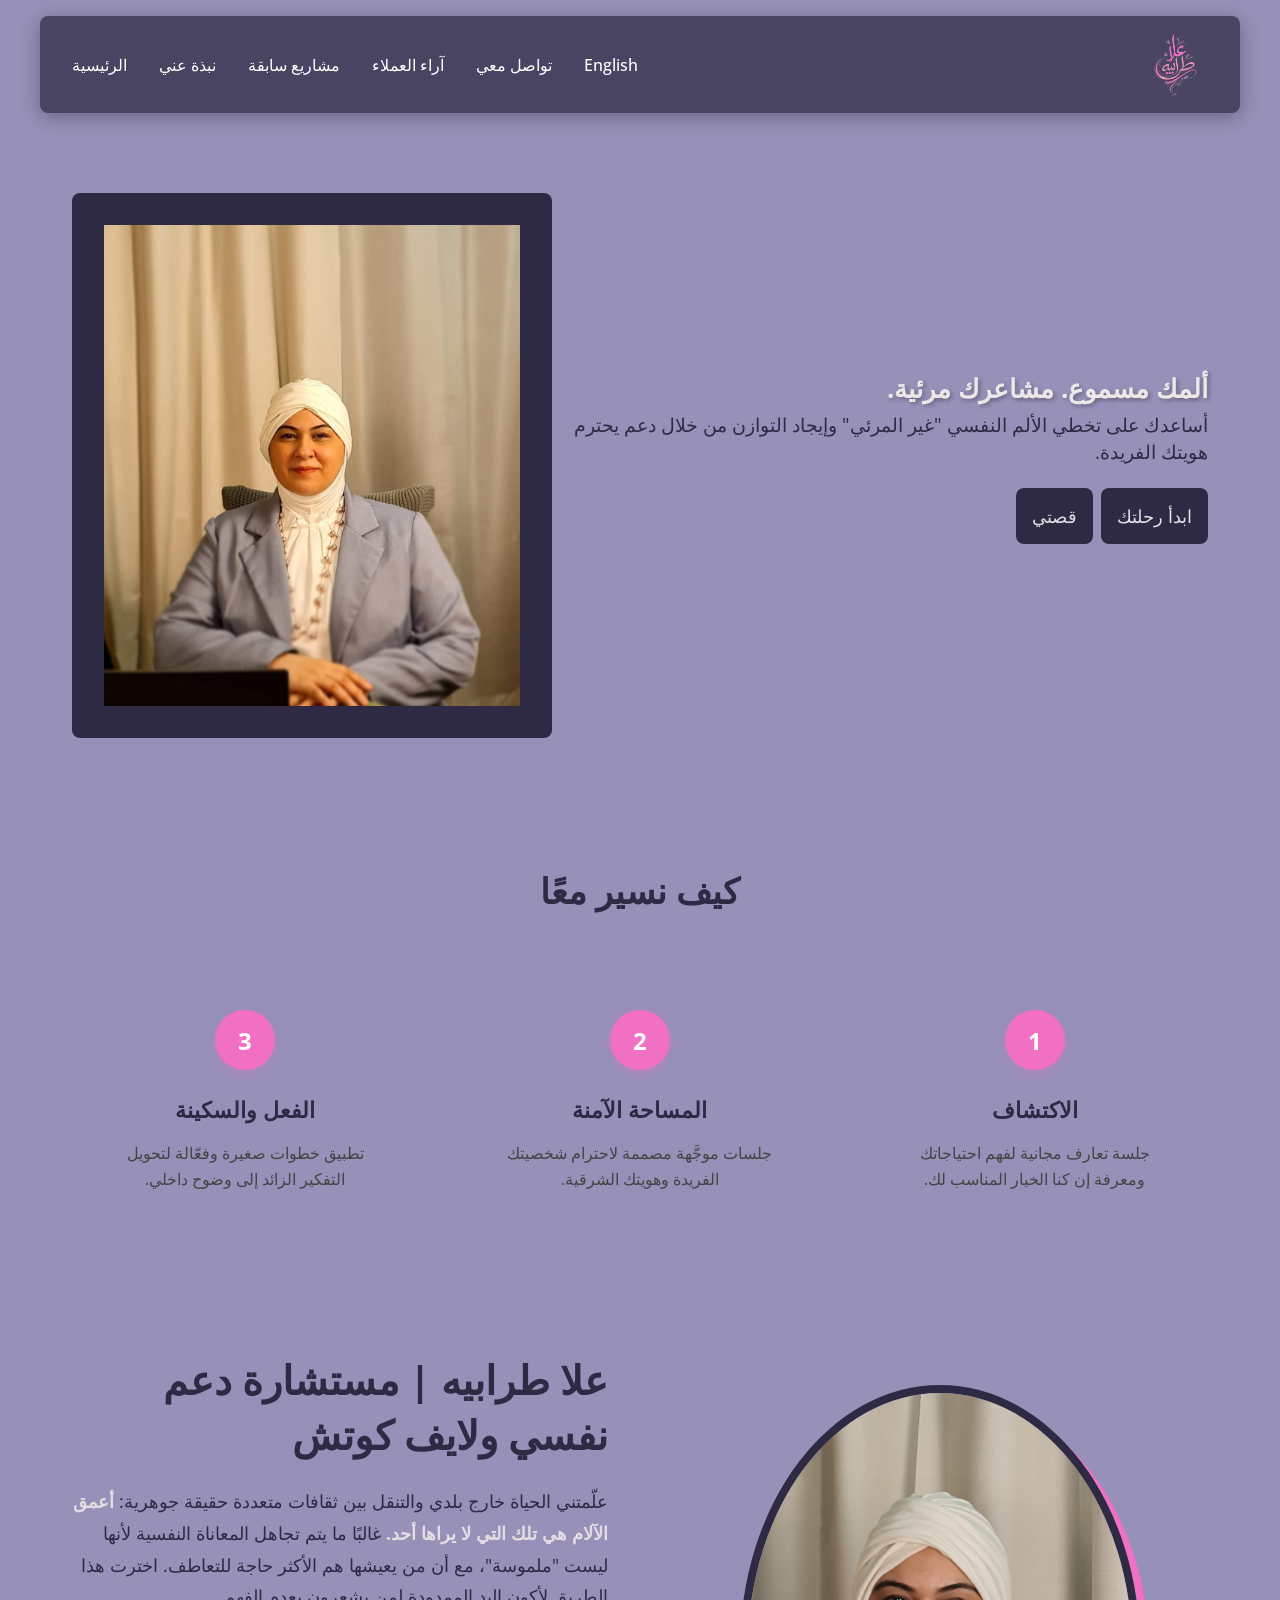
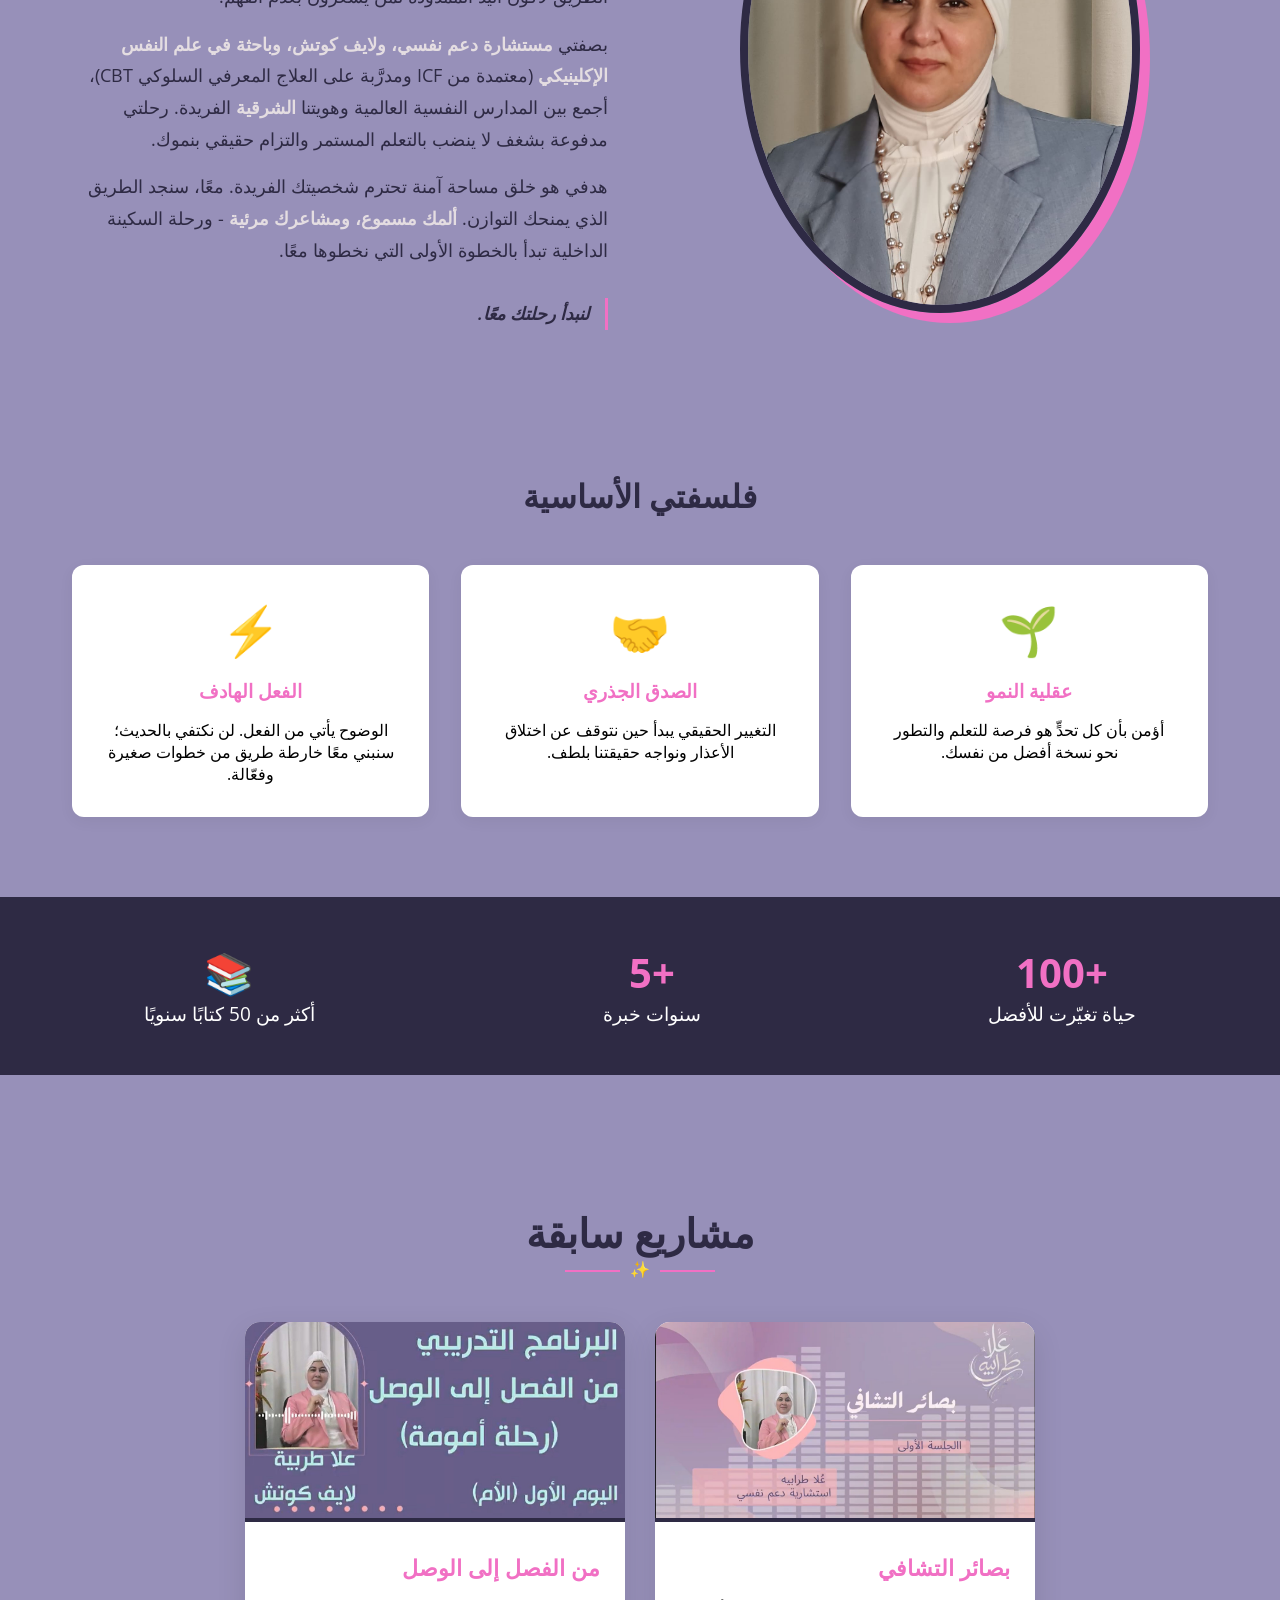
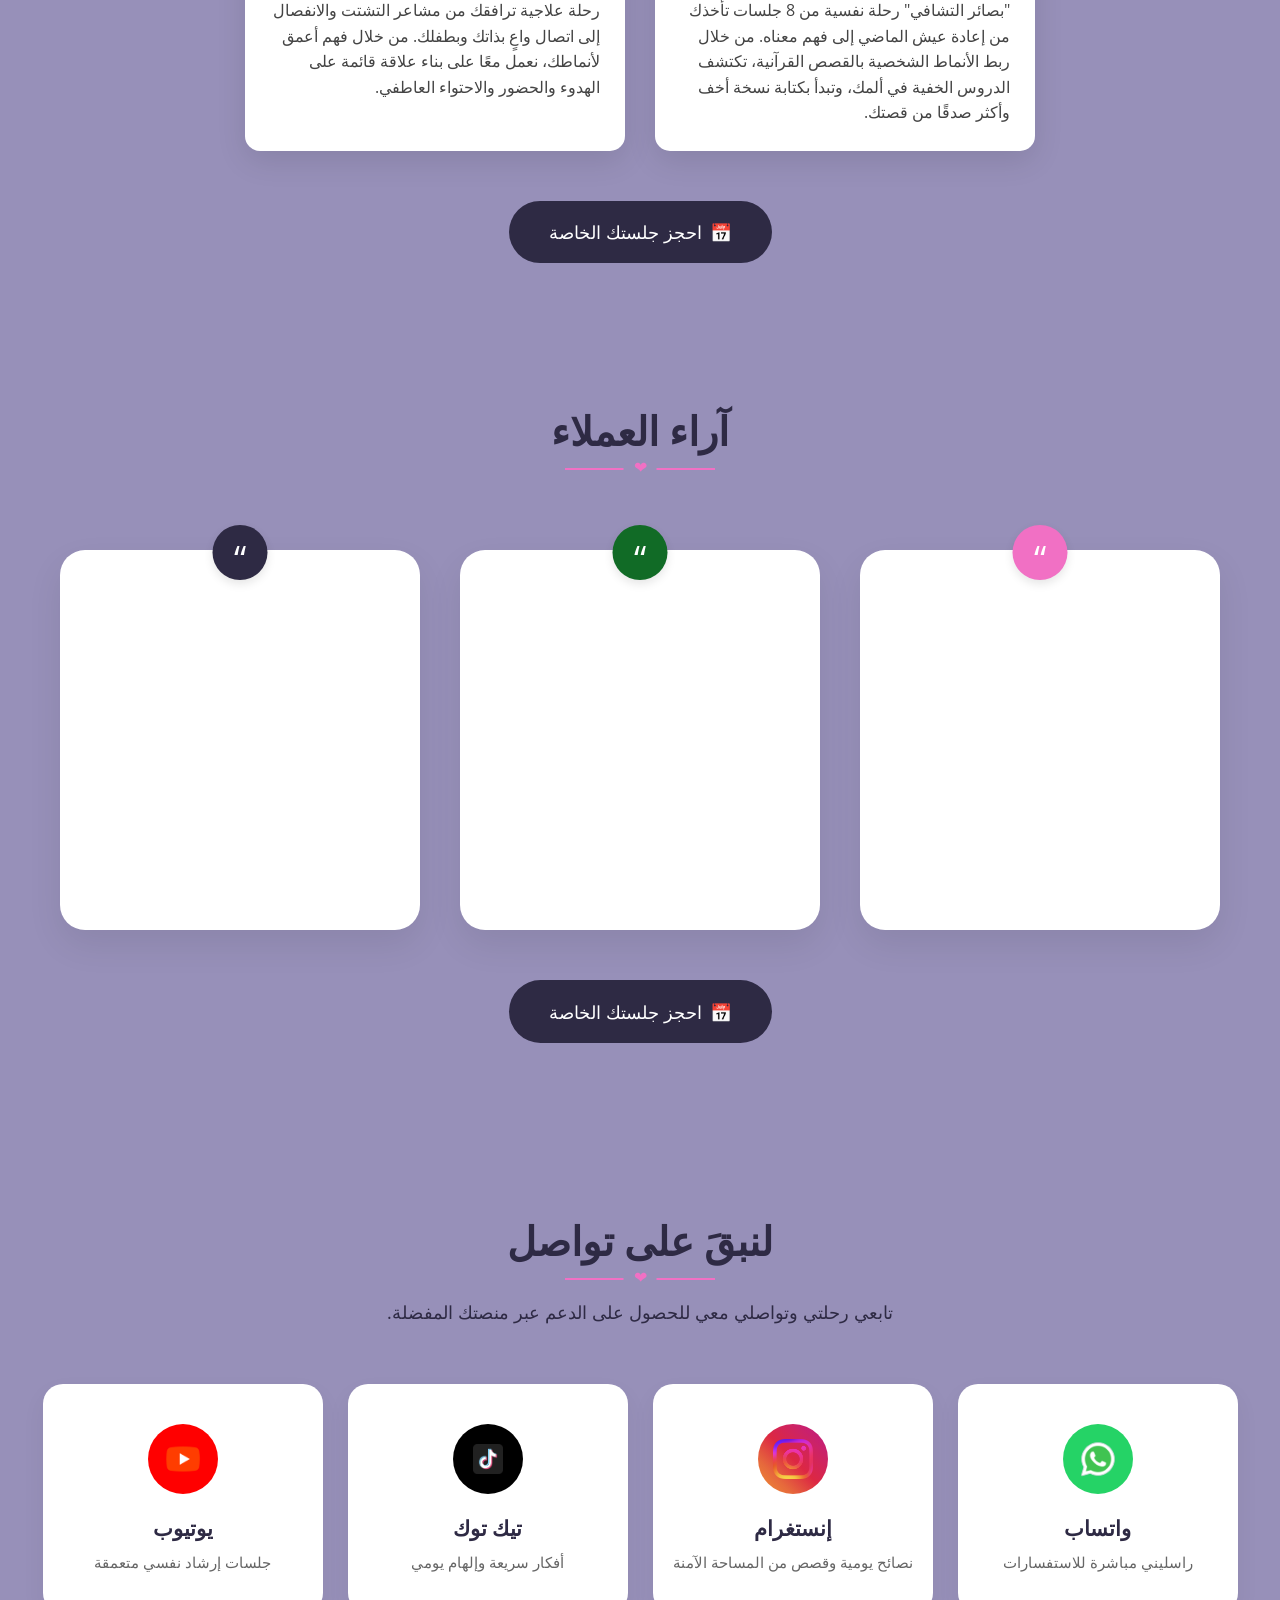
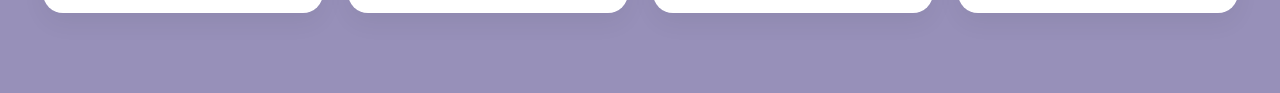
==== commit 78e77a63: "Add files via upload" ====
--- a/landing page/index.html
+++ b/landing page/index.html
@@ -3,225 +3,287 @@
 <head>
     <meta charset="UTF-8">
     <meta name="viewport" content="width=device-width, initial-scale=1.0">
-    <title>علا طرابية | لايف كوتش</title>
+    <title>علا طرابيه - لايف كوتش</title>
     <link rel="stylesheet" href="style.css">
-    <link rel="stylesheet" href="style-ar.css">
 </head>
 <body>
     <header class="header">
-        <img src="img/logo.png" alt="شعار" class="logo">
-        <nav class="navigation">
+        <img src="img/logo.png" alt="logo" class="logo">
+        <button class="menu-toggle" id="menuToggle" aria-label="افتح القائمة" aria-expanded="false">
+            <span></span>
+            <span></span>
+            <span></span>
+        </button>
+        <nav class="navigation" id="navigation">
             <ul>
+                <li><a href="#hero">الرئيسية</a></li>
+                <li><a href="#aboutme">نبذة عني</a></li>
+                <li><a href="#previousproject">مشاريع سابقة</a></li>
+                <li><a href="#Testimonials">آراء العملاء</a></li>
+                <li><a href="#contact">تواصل معي</a></li>
                 <li><a href="index-en.html" class="lang-switch">English</a></li>
-                <li><a href="#contact">تواصل معي</a></li>
-                <li><a href="#Testimonials">اراء العملاء</a></li>
-                <li><a href="#previousproject">مشاريع سابقة</a></li>
-                <li><a href="#aboutme">من أنا</a></li>
-                <li><a href="#hero">الرئيسية</a></li>
             </ul>
         </nav>
+        
     </header>
 
+    <button class="back-to-top" id="backToTop" aria-label="العودة للأعلى">↑</button>
     <section id="hero" class="hero">
-        <div class="herosub">
-            <h1 class="titel1">ألمك مسموع.. ومشاعرك مرئية.</h1>
-            <h2 class="tital2">أساعدك في تخطي الألم النفسي "الخفي" وإيجاد التوازن من خلال دعم يحترم هويتك الفريدة.</h2>
-        
-            <div class="herobutton">
-                <a href="https://api.whatsapp.com/send?phone=971508780362">ابدأ رحلتك الآن</a>
-                <a href="#aboutme">قصتي</a>
-            </div>
-        </div>
-        <img src="img/ola pic.jpg" alt="علا طرابية - لايف كوتش" class="heropic">
+    <div class="herosub">
+        <h1 class="titel1">ألمك مسموع. مشاعرك مرئية.</h1>
+        <h2 class="tital2">أساعدك على تخطي الألم النفسي "غير المرئي" وإيجاد التوازن من خلال دعم يحترم هويتك الفريدة.</h2>
+    
+        <div class="herobutton">
+            <a href="https://api.whatsapp.com/send?phone=971508780362">ابدأ رحلتك</a>
+            <a href="#aboutme">قصتي</a>
+        </div>
+    </div>
+    <img src="img/ola pic.jpg" alt="علا طرابيه - لايف كوتش" class="heropic">
     </section>
 
     <section class="process-section">
-        <h2 class="process-title">كيف نسير معاً</h2>
-        <div class="process-container">
-            <div class="process-step">
-                <div class="step-number">1</div>
-                <h3>الاستكشاف</h3>
-                <p>جلسة تعارف مجانية لنفهم احتياجاتك ونتأكد من مدى توافقنا في العمل معاً.</p>
-            </div>
-
-            <div class="process-step">
-                <div class="step-number">2</div>
-                <h3>المساحة الآمنة</h3>
-                <p>جلسات إرشادية مصممة خصيصاً لتناسب شخصيتك وهويتك الشرقية الفريدة.</p>
-            </div>
-
-            <div class="process-step">
-                <div class="step-number">3</div>
-                <h3>التطبيق والسلام</h3>
-                <p>تنفيذ خطوات عملية صغيرة لتحويل التفكير المفرط إلى وضوح داخلي عميق.</p>
-            </div>
-        </div>
+    <h2 class="process-title">كيف نسير معًا</h2>
+    <div class="process-container">
+        <div class="process-step">
+            <div class="step-number">1</div>
+            <h3>الاكتشاف</h3>
+            <p>جلسة تعارف مجانية لفهم احتياجاتك ومعرفة إن كنا الخيار المناسب لك.</p>
+        </div>
+
+        <div class="process-step">
+            <div class="step-number">2</div>
+            <h3>المساحة الآمنة</h3>
+            <p>جلسات موجَّهة مصممة لاحترام شخصيتك الفريدة وهويتك الشرقية.</p>
+        </div>
+
+        <div class="process-step">
+            <div class="step-number">3</div>
+            <h3>الفعل والسكينة</h3>
+            <p>تطبيق خطوات صغيرة وفعّالة لتحويل التفكير الزائد إلى وضوح داخلي.</p>
+        </div>
+    </div>
     </section>
-
-    <section id="aboutme" class="aboutme">
-        <div class="about-content">
-            <h2>علا طرابية | استشارية دعم نفسي ولايف كوتش</h2>
-            <p>
-                علمتني تجربة العيش في الخارج والتعامل مع ثقافات متنوعة حقيقة جوهرية: <strong>أعمق أنواع الألم هي تلك التي لا يراها الناس.</strong> غالباً ما يتم تجاهل المعاناة العاطفية لأنها ليست "ملموسة"، ومع ذلك، فإن من يعانون منها هم الأكثر احتياجاً للتعاطف. لقد اخترت هذا المسار لأكون اليد الممتدة لأولئك الذين يشعرون بأن لا أحد يفهمهم.
-            </p>
-
-            <p>
-                بصفتي <strong>استشارية دعم نفسي، ولايف كوتش، وباحثة في علم النفس العيادي</strong> (معتمدة من ICF/CBT)، أقوم بالربط بين المدارس النفسية العالمية وبين <strong>هويتنا الشرقية</strong> المميزة. رحلتي يقودها شغف لا ينطفئ للتعلم المستمر والتزام تام بنموك الشخصي.
-            </p>
-
-            <p>
-                هدفي هو خلق مساحة آمنة تحترم شخصيتك الفريدة. معاً، سنجد المسار الذي يعيد إليك توازنك. <strong>ألمك مسموع، ومشاعرك مرئية</strong>—ورحلة السلام الداخلي تبدأ بالخطوة الأولى التي نخطوها سوياً.
-            </p>
-            <div class="about-sig">
-                <p><em>لنبدأ رحلتك معاً.</em></p>
-            </div>
-        </div>
-        <div class="about-image">
-            <img src="img/ola.jpg" alt="علا طرابية" class="about-img-style">
-        </div>
-    </section>
-
-    <section class="values-section">
-        <h2 class="section-title">فلسفتي الجوهرية</h2>
-        <div class="values-grid">
-            <div class="value-card">
-                <span class="value-icon">🌱</span>
-                <h3>عقلية النمو</h3>
-                <p>أؤمن أن كل تحدٍ هو فرصة للتعلم والتطور لتصبح نسخة أفضل من نفسك.</p>
-            </div>
-            <div class="value-card">
-                <span class="value-icon">🤝</span>
-                <h3>الصدق المطلق</h3>
-                <p>التغيير الحقيقي يبدأ عندما نتوقف عن اختلاق الأعذار ونواجه حقائقنا بلطف.</p>
-            </div>
-            <div class="value-card">
-                <span class="value-icon">⚡</span>
-                <h3>العمل الهادف</h3>
-                <p>الوضوح يأتي من التجربة. لن نكتفي بالحديث؛ بل سنبني خارطة طريق بخطوات عملية ناجحة.</p>
-            </div>
-        </div>
-    </section>
-
-    <section class="fun-facts">
-        <div class="fact-item"><strong>100+</strong> حياة تغيرت للأفضل</div>
-        <div class="fact-item"><strong>5+</strong> سنوات من الخبرة</div>
-        <div class="fact-item"><strong>📚</strong> 50+ كتاباً سنوياً</div>
-    </section>
-
-    <section id="previousproject">
-        <div class="PS">
-            <header class="ps_header">
-                <h2 class="PS_tital">مشاريع سابقة</h2>
-                <div class="Ps_div"> <span class="PS_icon">✨</span></div>
-            </header>
-            <div class="PS_project">
-                <article class="project12">
-                    <div class="P_Img"><img src="img/project2.jpg" alt="بصائر التشافي"></div>
-                    <div class="P_info">
-                        <h3>بصائر التشافي</h3>
-                        <p>رحلة نفسية من 8 جلسات تأخذك بعيداً عن مجرد عيش الماضي نحو فهم معناه. من خلال ربط الأنماط الشخصية بالقصص القرآنية، ستكتشف الدروس الخفية في ألمك وتبدأ بكتابة نسخة أخف وأكثر صدقاً من قصتك.</p>
-                    </div>
-                </article>
-
-                <article class="project12">
-                    <div class="P_Img"><img src="img/project1.jpg" alt="من الفصل الى الوصل"></div>
-                    <div class="P_info">
-                        <h3>من الفصل الى الوصل رحلةالامومه</h3>
-                        <p>رحلة علاجية ترشدك من مشاعر التشتت والانفصال للعودة إلى اتصال واعي مع نفسك وطفلك. من خلال فهم أعمق لأنماطك، نعمل معاً لبناء علاقة قائمة على الهدوء، الحضور، والاحتواء العاطفي.</p>
-                    </div>
-                </article>
-            </div>
+      <section id="aboutme" class="aboutme">
+    <div class="about-content">
+        <h2>علا طرابيه | مستشارة دعم نفسي ولايف كوتش</h2>
+        <p>
+            علّمتني الحياة خارج بلدي والتنقل بين ثقافات متعددة حقيقة جوهرية: <strong>أعمق الآلام هي تلك التي لا يراها أحد.</strong> غالبًا ما يتم تجاهل المعاناة النفسية لأنها ليست "ملموسة"، مع أن من يعيشها هم الأكثر حاجة للتعاطف. اخترت هذا الطريق لأكون اليد الممدودة لمن يشعرون بعدم الفهم.
+        </p>
+
+        <p>
+            بصفتي <strong>مستشارة دعم نفسي، ولايف كوتش، وباحثة في علم النفس الإكلينيكي</strong> (معتمدة من ICF ومدرَّبة على العلاج المعرفي السلوكي CBT)، أجمع بين المدارس النفسية العالمية وهويتنا <strong>الشرقية</strong> الفريدة. رحلتي مدفوعة بشغف لا ينضب بالتعلم المستمر والتزام حقيقي بنموك.
+        </p>
+
+        <p>
+            هدفي هو خلق مساحة آمنة تحترم شخصيتك الفريدة. معًا، سنجد الطريق الذي يمنحك التوازن. <strong>ألمك مسموع، ومشاعرك مرئية</strong> - ورحلة السكينة الداخلية تبدأ بالخطوة الأولى التي نخطوها معًا.
+        </p>
+        <div class="about-sig">
+            <p><em>لنبدأ رحلتك معًا.</em></p>
+        </div>
+    </div>
+    <div class="about-image">
+        <img src="img/ola.jpg" alt="علا طرابيه" class="about-img-style">
+    </div>
+   </section>
+
+   <section class="values-section">
+    <h2 class="section-title">فلسفتي الأساسية</h2>
+    <div class="values-grid">
+        <div class="value-card">
+            <span class="value-icon">🌱</span>
+            <h3>عقلية النمو</h3>
+            <p>أؤمن بأن كل تحدٍّ هو فرصة للتعلم والتطور نحو نسخة أفضل من نفسك.</p>
+        </div>
+        <div class="value-card">
+            <span class="value-icon">🤝</span>
+            <h3>الصدق الجذري</h3>
+            <p>التغيير الحقيقي يبدأ حين نتوقف عن اختلاق الأعذار ونواجه حقيقتنا بلطف.</p>
+        </div>
+        <div class="value-card">
+            <span class="value-icon">⚡</span>
+            <h3>الفعل الهادف</h3>
+            <p>الوضوح يأتي من الفعل. لن نكتفي بالحديث؛ سنبني معًا خارطة طريق من خطوات صغيرة وفعّالة.</p>
+        </div>
+    </div>
+</section>
+
+<section class="fun-facts">
+    <div class="fact-item"><strong>+100</strong> حياة تغيّرت للأفضل</div>
+    <div class="fact-item"><strong>+5</strong> سنوات خبرة</div>
+    <div class="fact-item"><strong>📚</strong> أكثر من 50 كتابًا سنويًا</div>
+</section>
+ <!------------------------------------------------------------------------------------------------------>
+ <!------------------------------------------------------------------------------------------------------>
+ <section id="previousproject">
+    <div  class="PS">
+        <header class="ps_header">
+            <h2 class="PS_tital">مشاريع سابقة</h2>
+            <div class="Ps_div"> <span class="PS_icon">✨</span></div>
+
+        </header>
+        <div class="PS_project">
+            
+         <article class="project12">
+            <div class="P_Img"><img src="img/project2.jpg" alt="بصائر التشافي">
+            </div>
+            <div class="P_info">
+                <h3>بصائر التشافي</h3>
+                <p>"بصائر التشافي" رحلة نفسية من 8 جلسات تأخذك من إعادة عيش الماضي إلى فهم معناه. من خلال ربط الأنماط الشخصية بالقصص القرآنية، تكتشف الدروس الخفية في ألمك، وتبدأ بكتابة نسخة أخف وأكثر صدقًا من قصتك.</p>
+            </div>
+         </article>
+
+         <article class="project12">
+            <div class="P_Img"><img src="img/project1.jpg" alt="من الفصل الى الوصل">
+            </div>
+            <div class="P_info">
+                <h3>من الفصل إلى الوصل</h3>
+                <p>رحلة علاجية ترافقك من مشاعر التشتت والانفصال إلى اتصال واعٍ بذاتك وبطفلك. من خلال فهم أعمق لأنماطك، نعمل معًا على بناء علاقة قائمة على الهدوء والحضور والاحتواء العاطفي.</p>
+            </div>
+         </article>
+                
+            
+        </div>
             <footer class="ts-footer">
                 <a href="https://api.whatsapp.com/send?phone=971508780362" class="ts-booking-btn">
                     <span class="ts-calendar-icon">📅</span>
                     احجز جلستك الخاصة
                 </a>
             </footer>
-        </div>
-    </section>
-
-    <section id="Testimonials">
-        <div class="ts-container">
-            <header class="ts-header">
-                <h2 class="ts-main-title">قصص النجاح</h2>
-                <div class="ts-title-divider">
-                    <span class="ts-heart">❤</span>
-                </div>
-            </header>
-
-            <div class="ts-cards-wrapper">
-                <article class="ts-card">
-                    <div class="ts-quote-icon ts-bg-pink" aria-hidden="true">“</div>
-                    <div class="ts-anim-wrapper">
+    </div>
+
+</section>
+
+<section id="Testimonials">
+    <div class="ts-container">
+        
+        <header class="ts-header">
+            <h2 class="ts-main-title">آراء العملاء</h2>
+            <div class="ts-title-divider">
+                <span class="ts-heart">❤</span>
+            </div>
+        </header>
+
+        <div class="ts-cards-wrapper">
+            <article class="ts-card">
+                <div class="ts-quote-icon ts-bg-pink" aria-hidden="true">“</div>
+                <div class="ts-anim-wrapper">
                     <p>حبيت الورشة</p>
                     <p>كل الشكر لكم.</p>
                     <p>شكرا على مجهودكم</p>
-                    </div>
-                </article>
-
-                <article class="ts-card">
-                    <div class="ts-quote-icon ts-bg-purple" aria-hidden="true">“</div>
-                    <div class="ts-anim-wrapper">
+                </div>
+            </article>
+
+            <article class="ts-card">
+                <div class="ts-quote-icon ts-bg-purple" aria-hidden="true">“</div>
+                <div class="ts-anim-wrapper">
                     <p>	المحاضرة إيجابية وناجحة</p>
                     <p>	شكرااا الورشة جميلة ومفيدة</p>
                     <p>	شكراً جزيلاً ما قصرتوا</p>
-                    </div>
-                </article>
-
-                <article class="ts-card">
-                    <div class="ts-quote-icon ts-bg-dark" aria-hidden="true">“</div>
-                    <div class="ts-anim-wrapper">
+                </div>
+            </article>
+
+            <article class="ts-card">
+                <div class="ts-quote-icon ts-bg-dark" aria-hidden="true">“</div>
+                <div class="ts-anim-wrapper">
                     <p>.جميلة بس طويلة</p>
                     <p>طلعنا من المود، حلوة ومفيدة، يعطيكم العافية</p>
                     <p>يعطيكم العافية كانت الورشة ممتازة وفعالة</p>
-                    </div>
-                </article>
-            </div>
-            <footer class="ts-footer">
-                <a href="https://api.whatsapp.com/send?phone=971508780362" class="ts-booking-btn">
-                    <span class="ts-calendar-icon">📅</span>
-                    احجز جلستك الخاصة
-                </a>
-            </footer>
-        </div>
-    </section>
-
-    <section id="contact">
-        <div class="contact-container">
-            <header class="contact-header">
-                <h2 class="contact-title">لنكن على اتصال</h2>
-                <div class="contact-divider">
-                    <span class="contact-heart">❤</span>
                 </div>
-                <p class="contact-subtitle">تابع رحلتي وتواصل معي للحصول على الدعم عبر منصاتك المفضلة.</p>
-            </header>
-
-            <div class="social-grid">
-                <a href="https://api.whatsapp.com/send?phone=971508780362" class="social-card" target="_blank">
-                    <div class="social-icon whatsapp-bg"><img src="img/icons8-whatsapp-48.apng.jpg" alt="" class="logoimg"></div>
-                    <h3>واتساب</h3>
-                    <p>رسائل مباشرة للاستفسارات</p>
-                </a>
-
-                <a href="https://www.instagram.com/life.coach.ola/" class="social-card" target="_blank">
-                    <div class="social-icon instagram-bg"><img src="img/Instagram_Glyph_Gradient.png" alt="" class="logoimg"></div>
-                    <h3>إنستغرام</h3>
-                    <p>نصائح يومية وقصص من المساحة الآمنة</p>
-                </a>
-
-                <a href="https://www.tiktok.com/@ola.tarabay" class="social-card" target="_blank">
-                    <div class="social-icon tiktok-bg"><img src="img/icons8-tiktok-30.png" alt="" class="logoimg"></div>
-                    <h3>تيك توك</h3>
-                    <p>إضاءات سريعة وإلهام مستمر</p>
-                </a>
-
-                <a href="https://www.youtube.com/@olatarabay.lifecoach" class="social-card" target="_blank">
-                    <div class="social-icon youtube-bg"><img src="img/icons8-youtube-48.png" alt="youtube" class="logoimg"></div>
-                    <h3>يوتيوب</h3>
-                    <p>جلسات كوتشينج وتوجيه معمقة</p>
-                </a>
-            </div>
-        </div>
-    </section>
+            </article>
+        </div>
+
+        <footer class="ts-footer">
+            <a href="https://api.whatsapp.com/send?phone=971508780362" class="ts-booking-btn">
+                <span class="ts-calendar-icon">📅</span>
+                احجز جلستك الخاصة
+            </a>
+        </footer>
+    </div>
+</section>
+
+<section id="contact">
+    <div class="contact-container">
+        <header class="contact-header">
+            <h2 class="contact-title">لنبقَ على تواصل</h2>
+            <div class="contact-divider">
+                <span class="contact-heart">❤</span>
+            </div>
+            <p class="contact-subtitle">تابعي رحلتي وتواصلي معي للحصول على الدعم عبر منصتك المفضلة.</p>
+        </header>
+
+        <div class="social-grid">
+            <a href="https://api.whatsapp.com/send?phone=971508780362" class="social-card" target="_blank">
+                <div class="social-icon whatsapp-bg"><img src="img/icons8-whatsapp-48.apng.jpg" alt="" class="logoimg"></div>
+                <h3>واتساب</h3>
+                <p>راسليني مباشرة للاستفسارات</p>
+            </a>
+
+            <a href="https://www.instagram.com/life.coach.ola/" class="social-card" target="_blank">
+                <div class="social-icon instagram-bg"><img src="img/Instagram_Glyph_Gradient.png" alt="" class="logoimg"></div>
+                <h3>إنستغرام</h3>
+                <p>نصائح يومية وقصص من المساحة الآمنة</p>
+            </a>
+
+            <a href="https://www.tiktok.com/@ola.tarabay" class="social-card" target="_blank">
+                <div class="social-icon tiktok-bg"><img src="img/icons8-tiktok-30.png" alt="img/icons8-tiktok-30.png" class="logoimg"></div>
+                <h3>تيك توك</h3>
+                <p>أفكار سريعة وإلهام يومي</p>
+            </a>
+
+            <a href="https://www.youtube.com/@olatarabay.lifecoach" class="social-card" target="_blank">
+                <div class="social-icon youtube-bg"><img src="img/icons8-youtube-48.png" alt="youtube" class="logoimg"></div>
+                <h3>يوتيوب</h3>
+                <p>جلسات إرشاد نفسي متعمقة</p>
+            </a>
+        </div>
+    </div>
+</section>
+
+
+    
+    <script>
+        const menuToggle = document.getElementById('menuToggle');
+        const navigation = document.getElementById('navigation');
+        const header = document.querySelector('.header');
+        const backToTop = document.getElementById('backToTop');
+
+        menuToggle.addEventListener('click', () => {
+            const isOpen = navigation.classList.toggle('open');
+            menuToggle.classList.toggle('open', isOpen);
+            menuToggle.setAttribute('aria-expanded', isOpen);
+        });
+
+        navigation.querySelectorAll('a').forEach(link => {
+            link.addEventListener('click', () => {
+                navigation.classList.remove('open');
+                menuToggle.classList.remove('open');
+                menuToggle.setAttribute('aria-expanded', 'false');
+            });
+        });
+
+        let lastScrollY = window.scrollY;
+        window.addEventListener('scroll', () => {
+            const currentScrollY = window.scrollY;
+
+            // Hide header on scroll down, show on scroll up
+            if (currentScrollY > lastScrollY && currentScrollY > 120 && !navigation.classList.contains('open')) {
+                header.classList.add('hide-header');
+            } else {
+                header.classList.remove('hide-header');
+            }
+            lastScrollY = currentScrollY;
+
+            // Show back-to-top button after scrolling down a bit
+            if (currentScrollY > 400) {
+                backToTop.classList.add('visible');
+            } else {
+                backToTop.classList.remove('visible');
+            }
+        });
+
+        backToTop.addEventListener('click', () => {
+            window.scrollTo({ top: 0, behavior: 'smooth' });
+        });
+    </script>
 </body>
-</html>+</html>
--- a/landing page/style.css
+++ b/landing page/style.css
@@ -8,12 +8,16 @@
     font-family: "Open Sans", sans-serif;
 }
 
+html, body { overflow-x: hidden; max-width: 100%; }
+img { max-width: 100%; height: auto; }
+
 /* Arabic Support */
 html[dir="rtl"] { direction: rtl; }
 html[dir="rtl"] .navigation ul { flex-direction: row-reverse; }
 html[dir="rtl"] .aboutme { flex-direction: row-reverse; }
 html[dir="rtl"] .P_info { text-align: right; }
 html[dir="rtl"] .herosub { text-align: right; }
+html[dir="rtl"] .about-sig { padding-left: 0; padding-right: 1rem; border-left: none; border-right: 3px solid #f170c4; }
 
 /* ===================== BODY ===================== */
 body { background-color: #9790b9; }
@@ -36,10 +40,66 @@
     border-radius: 8px;
     z-index: 1000;
     box-shadow: 0 4px 20px rgba(0, 0, 0, 0.3);
-}
+    transition: transform 0.35s ease;
+}
+.header.hide-header { transform: translateY(-150%); }
+
+/* ===================== BACK TO TOP ===================== */
+.back-to-top {
+    position: fixed;
+    bottom: 24px;
+    right: 24px;
+    width: 48px;
+    height: 48px;
+    background-color: #f170c4;
+    color: #ffffff;
+    border: none;
+    border-radius: 50%;
+    font-size: 1.4rem;
+    display: flex;
+    align-items: center;
+    justify-content: center;
+    cursor: pointer;
+    box-shadow: 0 4px 15px rgba(0,0,0,0.3);
+    opacity: 0;
+    visibility: hidden;
+    transform: translateY(15px);
+    transition: opacity 0.3s ease, transform 0.3s ease, visibility 0.3s ease;
+    z-index: 999;
+}
+.back-to-top.visible { opacity: 1; visibility: visible; transform: translateY(0); }
+.back-to-top:hover { background-color: #2e2a44; }
+html[dir="rtl"] .back-to-top { right: auto; left: 24px; }
+
 .navigation ul { list-style-type: none; display: flex; gap: 2rem; margin: 0; padding: 0; }
 .navigation a { text-decoration: none; display: flex; color: #ffffff; transition: transform 0.2s ease, color 0.2s ease; font-weight: 500; white-space: nowrap; }
 .navigation a:hover { transform: scale(1.1); color: #f170c4; }
+
+/* Hamburger button - hidden on desktop */
+.menu-toggle {
+    display: none;
+    flex-direction: column;
+    justify-content: center;
+    gap: 5px;
+    width: 34px;
+    height: 34px;
+    background: none;
+    border: none;
+    cursor: pointer;
+    padding: 0;
+    flex-shrink: 0;
+}
+.menu-toggle span {
+    display: block;
+    width: 100%;
+    height: 3px;
+    background-color: #ffffff;
+    border-radius: 3px;
+    transition: transform 0.3s ease, opacity 0.3s ease;
+}
+.menu-toggle.open span:nth-child(1) { transform: translateY(8px) rotate(45deg); }
+.menu-toggle.open span:nth-child(2) { opacity: 0; }
+.menu-toggle.open span:nth-child(3) { transform: translateY(-8px) rotate(-45deg); }
 
 /* ===================== HERO ===================== */
 .heropic { width: 480px; background-color: #2e2a44; padding: 2rem; border-radius: 8px; }
@@ -143,16 +203,45 @@
 .social-card h3 { color: #2e2a44; font-size: 1.3rem; margin-bottom: 10px; }
 .social-card p { color: #666; font-size: 0.95rem; line-height: 1.4; }
 
+/* ===================== TABLET ===================== */
+@media (max-width: 1024px) and (min-width: 769px) {
+    .header { max-width: 95%; padding: 1rem 1.5rem; }
+    .navigation ul { gap: 1.2rem; }
+    .hero { max-width: 95%; gap: 2rem; }
+    .heropic { width: 380px; }
+    .titel1 { font-size: 1.4rem; }
+    .tital2 { font-size: 1.05rem; }
+    .aboutme { max-width: 95%; gap: 2.5rem; }
+    .about-content h2 { font-size: 2rem; }
+    .process-container, .values-grid, .PS_project, .ts-cards-wrapper, .social-grid { gap: 1.5rem; }
+}
+
 /* ===================== MOBILE ===================== */
 @media (max-width: 768px) {
 
     /* Header */
     .logo { width: 0px; }
     .logo img { width: 0%; }
-    .header { flex-direction: column; padding: 10px 12px; margin: 8px; top: 8px; border-radius: 12px; gap: 8px; }
+    .header { flex-direction: row; justify-content: space-between; padding: 10px 16px; margin: 8px; top: 8px; border-radius: 12px; gap: 8px; }
     .logo { width: 0px; }
-    .navigation ul { flex-wrap: wrap; justify-content: center; gap: 6px; }
-    .navigation a { font-size: 0.78rem; padding: 5px 10px; background: rgba(255,255,255,0.12); border-radius: 15px; }
+    .menu-toggle { display: flex; }
+    .navigation {
+        width: 100%;
+        max-height: 0;
+        overflow: hidden;
+        transition: max-height 0.35s ease;
+        position: absolute;
+        top: 100%;
+        left: 0;
+        right: 0;
+        background-color: #2e2a44;
+        border-radius: 0 0 12px 12px;
+    }
+    .navigation.open { max-height: 400px; }
+    .navigation ul { flex-direction: column; flex-wrap: nowrap; justify-content: flex-start; gap: 0; padding: 10px 0; }
+    html[dir="rtl"] .navigation ul { flex-direction: column; }
+    .navigation a { font-size: 0.95rem; padding: 12px 20px; background: none; border-radius: 0; width: 100%; }
+    .header { position: sticky; }
 
     /* Hero */
     .hero { flex-direction: column; padding: 20px 16px; margin: 1rem auto; gap: 24px; text-align: center; }
@@ -173,7 +262,6 @@
     .aboutme { flex-direction: column-reverse; padding: 20px 16px; margin: 3rem auto; gap: 24px; text-align: center; }
     .about-content h2 { font-size: 1.5rem; margin-bottom: 1rem; }
     .about-content p { font-size: 1rem; line-height: 1.7; }
-    .about-sig { text-align: left; }
     .about-img-style { width: 65%; max-width: 220px; box-shadow: 6px 6px 0px #f170c4; }
 
     /* Values */
@@ -222,4 +310,8 @@
     .titel1 { font-size: 1.3rem; }
     .tital2 { font-size: 0.9rem; }
     .navigation a { font-size: 0.72rem; padding: 4px 8px; }
-}
+    .header { padding: 8px 12px; }
+    .menu-toggle { width: 28px; height: 28px; gap: 4px; }
+    .back-to-top { width: 42px; height: 42px; bottom: 16px; right: 16px; font-size: 1.2rem; }
+    html[dir="rtl"] .back-to-top { right: auto; left: 16px; }
+}
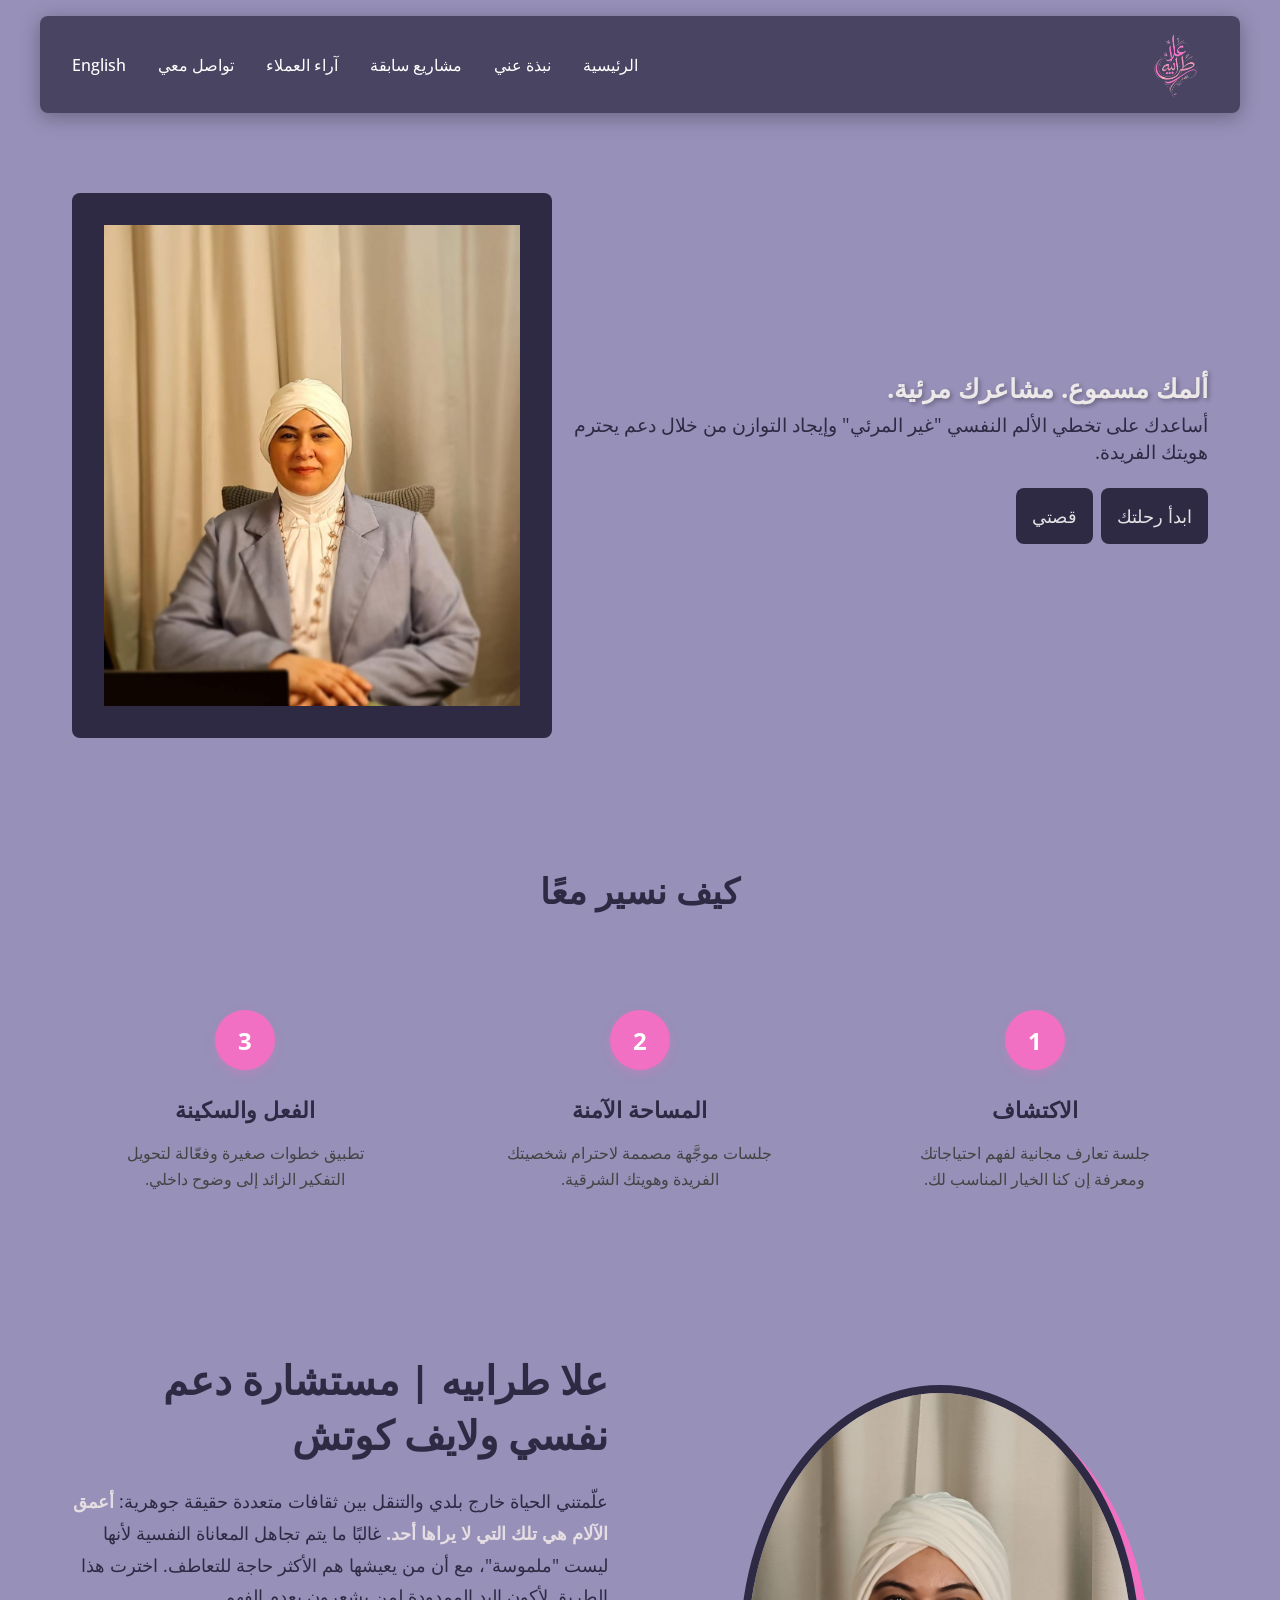
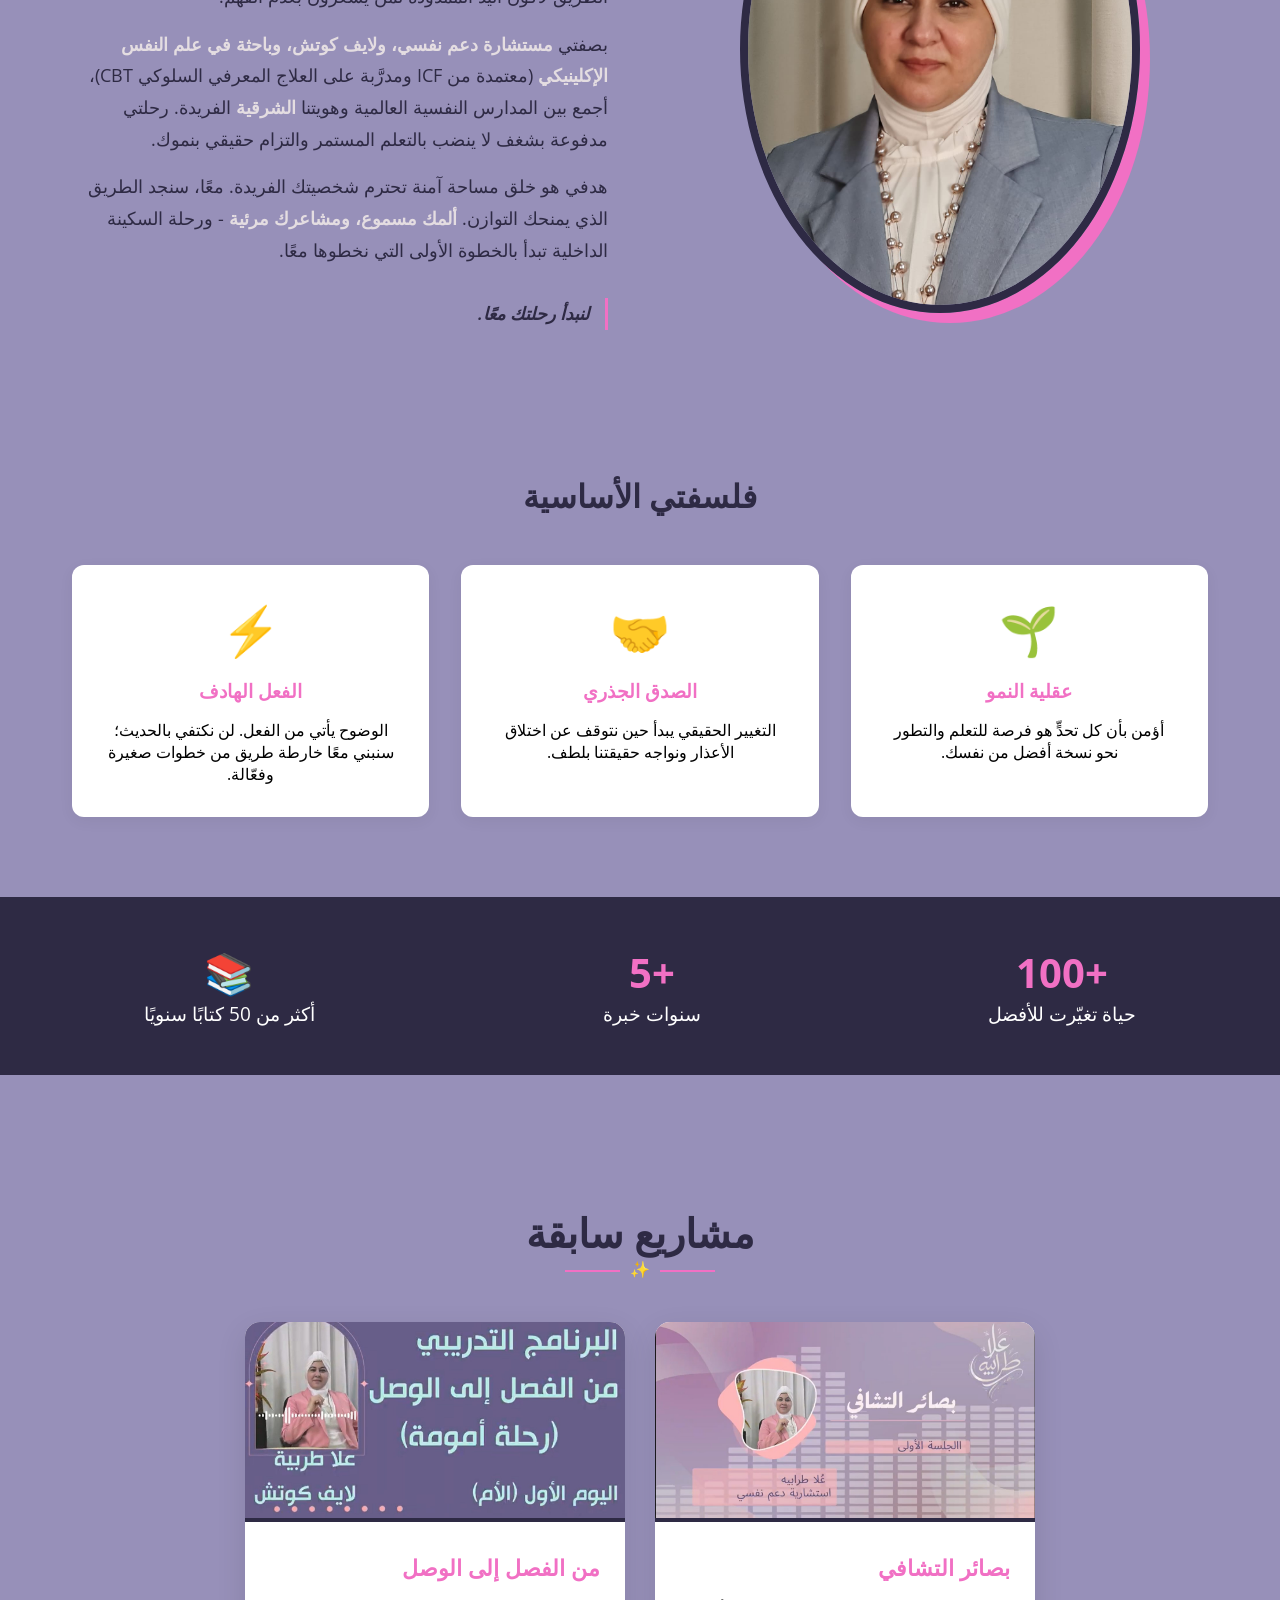
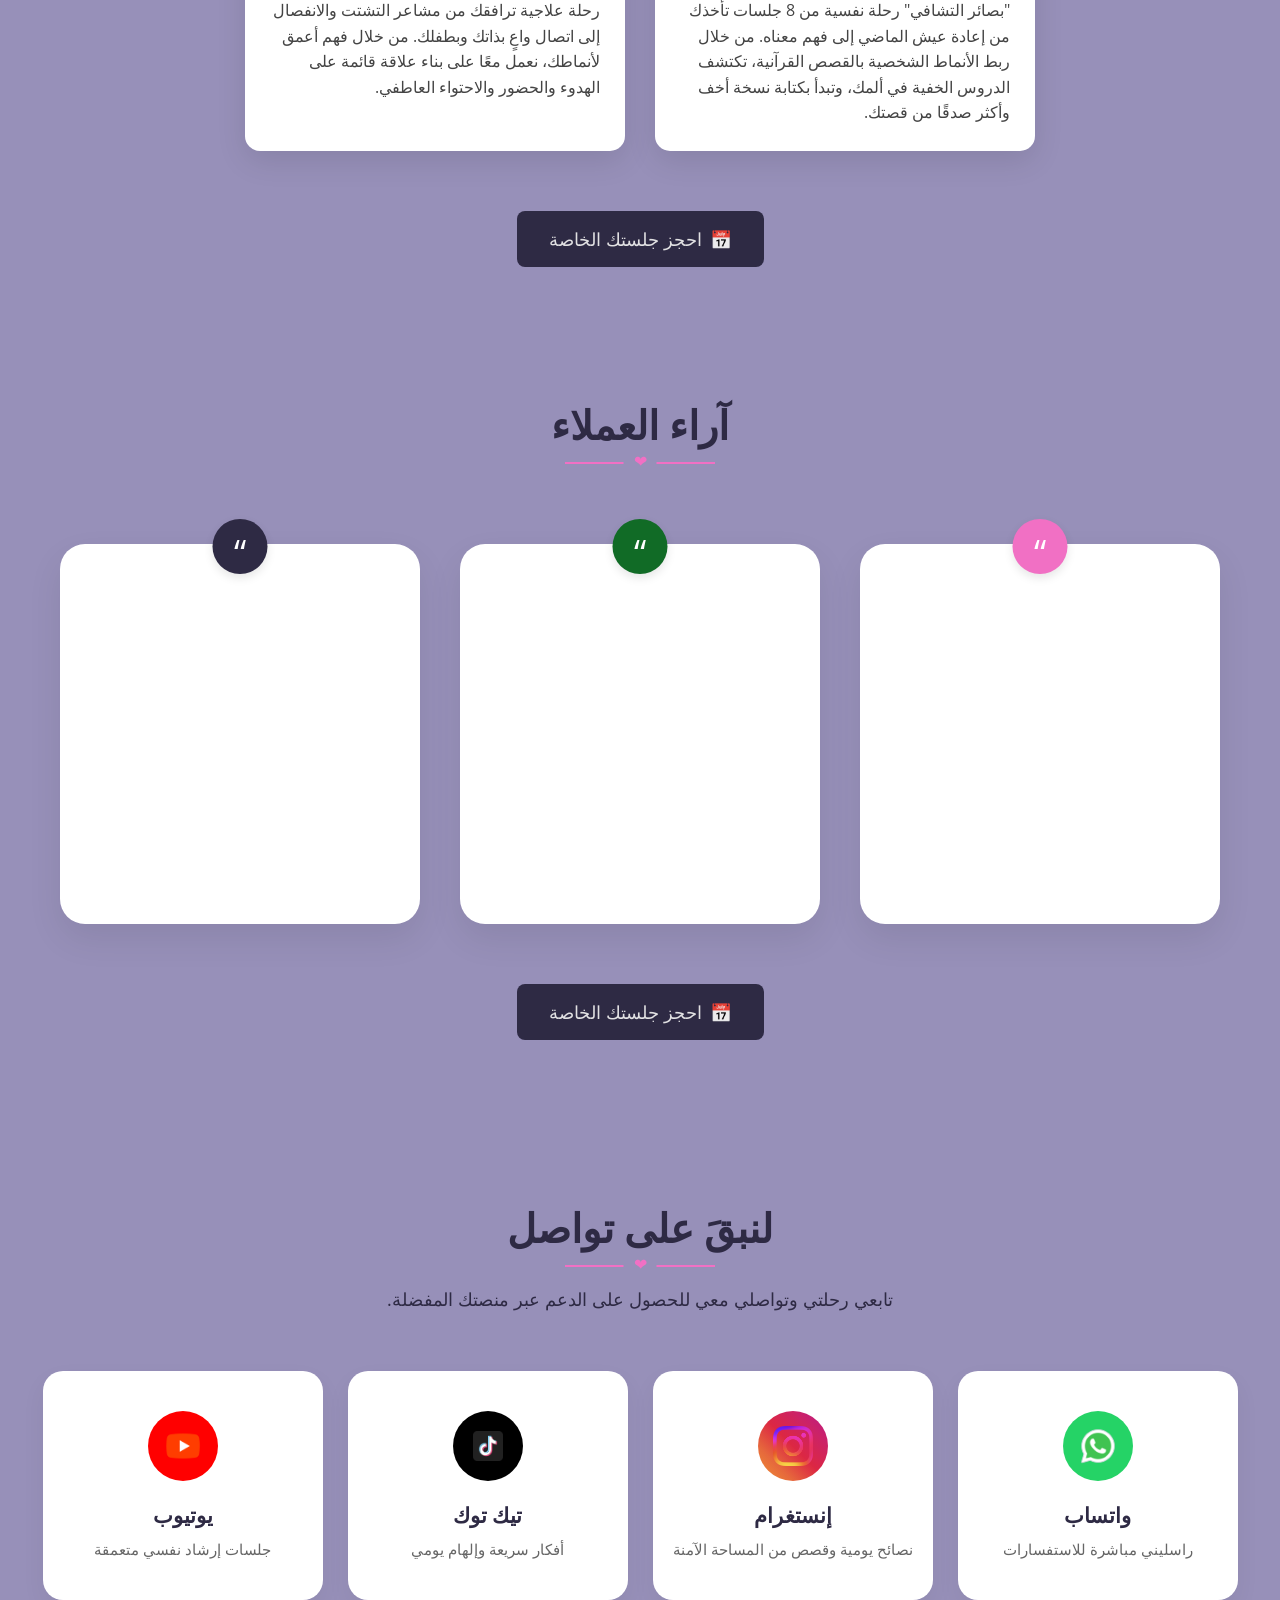
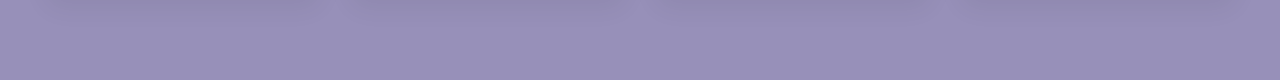
==== commit 1ceb5cf2: "Add files via upload" ====
--- a/landing page/index.html
+++ b/landing page/index.html
@@ -7,6 +7,7 @@
     <link rel="stylesheet" href="style.css">
 </head>
 <body>
+    <!-- ============ HEADER: logo, nav links, mobile menu button ============ -->
     <header class="header">
         <img src="img/logo.png" alt="logo" class="logo">
         <button class="menu-toggle" id="menuToggle" aria-label="افتح القائمة" aria-expanded="false">
@@ -24,23 +25,26 @@
                 <li><a href="index-en.html" class="lang-switch">English</a></li>
             </ul>
         </nav>
-        
     </header>
 
+    <!-- Floating "scroll to top" button, shown by JS after scrolling down -->
     <button class="back-to-top" id="backToTop" aria-label="العودة للأعلى">↑</button>
+
+    <!-- ============ HERO: headline + CTA buttons + portrait ============ -->
     <section id="hero" class="hero">
     <div class="herosub">
         <h1 class="titel1">ألمك مسموع. مشاعرك مرئية.</h1>
         <h2 class="tital2">أساعدك على تخطي الألم النفسي "غير المرئي" وإيجاد التوازن من خلال دعم يحترم هويتك الفريدة.</h2>
-    
+
         <div class="herobutton">
-            <a href="https://api.whatsapp.com/send?phone=971508780362">ابدأ رحلتك</a>
+            <a href="booking.html">ابدأ رحلتك</a>
             <a href="#aboutme">قصتي</a>
         </div>
     </div>
     <img src="img/ola pic.jpg" alt="علا طرابيه - لايف كوتش" class="heropic">
     </section>
 
+    <!-- ============ PROCESS: the 3-step coaching journey ============ -->
     <section class="process-section">
     <h2 class="process-title">كيف نسير معًا</h2>
     <div class="process-container">
@@ -63,7 +67,9 @@
         </div>
     </div>
     </section>
-      <section id="aboutme" class="aboutme">
+
+    <!-- ============ ABOUT ME: bio + portrait photo ============ -->
+    <section id="aboutme" class="aboutme">
     <div class="about-content">
         <h2>علا طرابيه | مستشارة دعم نفسي ولايف كوتش</h2>
         <p>
@@ -84,9 +90,10 @@
     <div class="about-image">
         <img src="img/ola.jpg" alt="علا طرابيه" class="about-img-style">
     </div>
-   </section>
-
-   <section class="values-section">
+    </section>
+
+    <!-- ============ CORE VALUES: 3 philosophy cards ============ -->
+    <section class="values-section">
     <h2 class="section-title">فلسفتي الأساسية</h2>
     <div class="values-grid">
         <div class="value-card">
@@ -105,57 +112,51 @@
             <p>الوضوح يأتي من الفعل. لن نكتفي بالحديث؛ سنبني معًا خارطة طريق من خطوات صغيرة وفعّالة.</p>
         </div>
     </div>
-</section>
-
-<section class="fun-facts">
-    <div class="fact-item"><strong>+100</strong> حياة تغيّرت للأفضل</div>
-    <div class="fact-item"><strong>+5</strong> سنوات خبرة</div>
-    <div class="fact-item"><strong>📚</strong> أكثر من 50 كتابًا سنويًا</div>
-</section>
- <!------------------------------------------------------------------------------------------------------>
- <!------------------------------------------------------------------------------------------------------>
- <section id="previousproject">
-    <div  class="PS">
+    </section>
+
+    <!-- ============ FUN FACTS: quick stats bar ============ -->
+    <section class="fun-facts">
+        <div class="fact-item"><strong>+100</strong> حياة تغيّرت للأفضل</div>
+        <div class="fact-item"><strong>+5</strong> سنوات خبرة</div>
+        <div class="fact-item"><strong>📚</strong> أكثر من 50 كتابًا سنويًا</div>
+    </section>
+
+    <!-- ============ PREVIOUS PROJECTS: past coaching programs ============ -->
+    <section id="previousproject">
+    <div class="PS">
         <header class="ps_header">
             <h2 class="PS_tital">مشاريع سابقة</h2>
-            <div class="Ps_div"> <span class="PS_icon">✨</span></div>
-
+            <div class="Ps_div"><span class="PS_icon">✨</span></div>
         </header>
         <div class="PS_project">
-            
-         <article class="project12">
-            <div class="P_Img"><img src="img/project2.jpg" alt="بصائر التشافي">
-            </div>
-            <div class="P_info">
-                <h3>بصائر التشافي</h3>
-                <p>"بصائر التشافي" رحلة نفسية من 8 جلسات تأخذك من إعادة عيش الماضي إلى فهم معناه. من خلال ربط الأنماط الشخصية بالقصص القرآنية، تكتشف الدروس الخفية في ألمك، وتبدأ بكتابة نسخة أخف وأكثر صدقًا من قصتك.</p>
-            </div>
-         </article>
-
-         <article class="project12">
-            <div class="P_Img"><img src="img/project1.jpg" alt="من الفصل الى الوصل">
-            </div>
-            <div class="P_info">
-                <h3>من الفصل إلى الوصل</h3>
-                <p>رحلة علاجية ترافقك من مشاعر التشتت والانفصال إلى اتصال واعٍ بذاتك وبطفلك. من خلال فهم أعمق لأنماطك، نعمل معًا على بناء علاقة قائمة على الهدوء والحضور والاحتواء العاطفي.</p>
-            </div>
-         </article>
-                
-            
-        </div>
-            <footer class="ts-footer">
-                <a href="https://api.whatsapp.com/send?phone=971508780362" class="ts-booking-btn">
-                    <span class="ts-calendar-icon">📅</span>
-                    احجز جلستك الخاصة
-                </a>
-            </footer>
-    </div>
-
-</section>
-
-<section id="Testimonials">
+            <article class="project12">
+                <div class="P_Img"><img src="img/project2.jpg" alt="بصائر التشافي"></div>
+                <div class="P_info">
+                    <h3>بصائر التشافي</h3>
+                    <p>"بصائر التشافي" رحلة نفسية من 8 جلسات تأخذك من إعادة عيش الماضي إلى فهم معناه. من خلال ربط الأنماط الشخصية بالقصص القرآنية، تكتشف الدروس الخفية في ألمك، وتبدأ بكتابة نسخة أخف وأكثر صدقًا من قصتك.</p>
+                </div>
+            </article>
+
+            <article class="project12">
+                <div class="P_Img"><img src="img/project1.jpg" alt="من الفصل الى الوصل"></div>
+                <div class="P_info">
+                    <h3>من الفصل إلى الوصل</h3>
+                    <p>رحلة علاجية ترافقك من مشاعر التشتت والانفصال إلى اتصال واعٍ بذاتك وبطفلك. من خلال فهم أعمق لأنماطك، نعمل معًا على بناء علاقة قائمة على الهدوء والحضور والاحتواء العاطفي.</p>
+                </div>
+            </article>
+        </div>
+        <footer class="ts-footer">
+            <a href="booking.html" class="ts-booking-btn">
+                <span class="ts-calendar-icon">📅</span>
+                احجز جلستك الخاصة
+            </a>
+        </footer>
+    </div>
+    </section>
+
+    <!-- ============ TESTIMONIALS: client quote cards ============ -->
+    <section id="Testimonials">
     <div class="ts-container">
-        
         <header class="ts-header">
             <h2 class="ts-main-title">آراء العملاء</h2>
             <div class="ts-title-divider">
@@ -193,15 +194,16 @@
         </div>
 
         <footer class="ts-footer">
-            <a href="https://api.whatsapp.com/send?phone=971508780362" class="ts-booking-btn">
+            <a href="booking.html" class="ts-booking-btn">
                 <span class="ts-calendar-icon">📅</span>
                 احجز جلستك الخاصة
             </a>
         </footer>
     </div>
-</section>
-
-<section id="contact">
+    </section>
+
+    <!-- ============ CONTACT: social media link cards ============ -->
+    <section id="contact">
     <div class="contact-container">
         <header class="contact-header">
             <h2 class="contact-title">لنبقَ على تواصل</h2>
@@ -237,22 +239,23 @@
             </a>
         </div>
     </div>
-</section>
-
-
-    
+    </section>
+
+    <!-- ============ SCRIPT: mobile menu, hide-on-scroll header, back-to-top ============ -->
     <script>
         const menuToggle = document.getElementById('menuToggle');
         const navigation = document.getElementById('navigation');
         const header = document.querySelector('.header');
         const backToTop = document.getElementById('backToTop');
 
+        // Toggle the mobile nav dropdown open/closed
         menuToggle.addEventListener('click', () => {
             const isOpen = navigation.classList.toggle('open');
             menuToggle.classList.toggle('open', isOpen);
             menuToggle.setAttribute('aria-expanded', isOpen);
         });
 
+        // Close the mobile nav whenever a link is clicked
         navigation.querySelectorAll('a').forEach(link => {
             link.addEventListener('click', () => {
                 navigation.classList.remove('open');
@@ -261,11 +264,12 @@
             });
         });
 
+        // Hide the header on scroll-down, reveal it on scroll-up;
+        // also show/hide the "back to top" button based on scroll position
         let lastScrollY = window.scrollY;
         window.addEventListener('scroll', () => {
             const currentScrollY = window.scrollY;
 
-            // Hide header on scroll down, show on scroll up
             if (currentScrollY > lastScrollY && currentScrollY > 120 && !navigation.classList.contains('open')) {
                 header.classList.add('hide-header');
             } else {
@@ -273,7 +277,6 @@
             }
             lastScrollY = currentScrollY;
 
-            // Show back-to-top button after scrolling down a bit
             if (currentScrollY > 400) {
                 backToTop.classList.add('visible');
             } else {
@@ -281,9 +284,30 @@
             }
         });
 
+        // Smooth-scroll to top when the button is clicked
         backToTop.addEventListener('click', () => {
             window.scrollTo({ top: 0, behavior: 'smooth' });
         });
+
+        // If the visitor is already signed in (saved from a previous visit),
+        // send the booking buttons straight to WhatsApp — same as "ابدأ رحلتك" —
+        // instead of back through the sign in / sign up page.
+        (function applySavedSession() {
+            try {
+                const currentEmail = localStorage.getItem('ola_coach_current_user');
+                if (!currentEmail) return;
+                const users = JSON.parse(localStorage.getItem('ola_coach_users')) || [];
+                const isValidUser = users.some(u => u.email === currentEmail);
+                if (!isValidUser) return;
+
+                document.querySelectorAll('.ts-booking-btn').forEach(btn => {
+                    btn.setAttribute('href', 'https://api.whatsapp.com/send?phone=971508780362');
+                    btn.setAttribute('target', '_blank');
+                });
+            } catch {
+                // localStorage unavailable — leave the default booking-page links as-is
+            }
+        })();
     </script>
 </body>
 </html>
--- a/landing page/style.css
+++ b/landing page/style.css
@@ -1,5 +1,53 @@
+/* ============================================================
+   OLA TARABAH — LIFE COACH WEBSITE STYLESHEET
+   ============================================================
+   This file is organized top to bottom to match the order of
+   sections in the HTML pages (index.html / index-en.html):
+
+     1.  Fonts & Variables      - colors/spacing reused everywhere
+     2.  Reset & Base           - global resets, body, images
+     3.  RTL Support            - Arabic-only overrides (kept in
+                                  ONE place so they're easy to find)
+     4.  Header & Navigation    - logo, nav links, mobile menu button
+     5.  Back To Top Button
+     6.  Hero Section
+     7.  Process / "How We Walk Together"
+     8.  About Me
+     9.  Core Values
+     10. Fun Facts
+     11. Previous Projects
+     12. Testimonials
+     13. Contact / Social Links
+     14. Responsive Breakpoints - Tablet, Mobile, Small Mobile
+         (kept together at the bottom so all screen-size rules
+         live in one predictable place, grouped by component)
+   ============================================================ */
+
+
+/* ============================================================
+   1. FONTS & VARIABLES
+   ============================================================ */
 @import url('https://fonts.googleapis.com/css2?family=Open+Sans:ital,wght@0,300..800;1,300..800&display=swap');
 
+:root {
+    /* Brand colors — change here to re-theme the whole site */
+    --color-dark: #2e2a44;          /* main dark purple (text, buttons, header bg) */
+    --color-dark-translucent: #2e2a44be; /* header background (with transparency) */
+    --color-accent: #f170c4;        /* pink accent (highlights, hover, icons) */
+    --color-bg: #9790b9;            /* page background (lavender) */
+    --color-text-muted: #444444;    /* body copy on white cards */
+    --color-white: #ffffff;
+
+    /* Spacing helpers used across sections */
+    --max-width: 1200px;
+    --radius-md: 8px;
+    --radius-lg: 20px;
+}
+
+
+/* ============================================================
+   2. RESET & BASE
+   ============================================================ */
 * {
     margin: 0;
     padding: 0;
@@ -8,25 +56,62 @@
     font-family: "Open Sans", sans-serif;
 }
 
-html, body { overflow-x: hidden; max-width: 100%; }
-img { max-width: 100%; height: auto; }
-
-/* Arabic Support */
-html[dir="rtl"] { direction: rtl; }
-html[dir="rtl"] .navigation ul { flex-direction: row-reverse; }
-html[dir="rtl"] .aboutme { flex-direction: row-reverse; }
-html[dir="rtl"] .P_info { text-align: right; }
-html[dir="rtl"] .herosub { text-align: right; }
-html[dir="rtl"] .about-sig { padding-left: 0; padding-right: 1rem; border-left: none; border-right: 3px solid #f170c4; }
-
-/* ===================== BODY ===================== */
-body { background-color: #9790b9; }
-
-/* ===================== LOGO ===================== */
+html, body {
+    overflow-x: hidden;   /* prevents accidental horizontal scroll on small screens */
+    max-width: 100%;
+}
+
+body {
+    background-color: var(--color-bg);
+}
+
+img {
+    max-width: 100%;      /* safety net so no image can ever overflow its container */
+    height: auto;
+}
+
+
+/* ============================================================
+   3. RTL SUPPORT (Arabic page only)
+   ------------------------------------------------------------
+   Everything Arabic-specific lives HERE, in one place, instead
+   of being scattered through the file. `html[dir="rtl"]` is set
+   by the Arabic index.html (<html lang="ar" dir="rtl">).
+   Note: flex layouts using default "row" already re-order
+   themselves correctly under dir="rtl" — that's why most
+   components below do NOT need an RTL override at all. Only
+   the few exceptions that need one are listed here.
+   ============================================================ */
+html[dir="rtl"] {
+    direction: rtl;
+}
+html[dir="rtl"] .aboutme {
+    flex-direction: row-reverse;   /* mirrors image/text side on desktop */
+}
+html[dir="rtl"] .P_info {
+    text-align: right;
+}
+html[dir="rtl"] .herosub {
+    text-align: right;
+}
+html[dir="rtl"] .about-sig {
+    padding-left: 0;
+    padding-right: 1rem;
+    border-left: none;
+    border-right: 3px solid var(--color-accent);  /* flip the accent line to the correct side */
+}
+html[dir="rtl"] .back-to-top {
+    right: auto;
+    left: 24px;   /* keep the button on the "outer" side in Arabic too */
+}
+
+
+/* ============================================================
+   4. HEADER & NAVIGATION
+   ============================================================ */
 .logo { width: 65px; display: flex; align-items: center; flex-shrink: 0; }
 .logo img { width: 100%; height: auto; display: block; }
 
-/* ===================== HEADER ===================== */
 .header {
     display: flex;
     justify-content: space-between;
@@ -35,47 +120,38 @@
     padding: 1rem 2rem;
     position: sticky;
     top: 10px;
-    max-width: 1200px;
-    background-color: #2e2a44be;
-    border-radius: 8px;
+    max-width: var(--max-width);
+    background-color: var(--color-dark-translucent);
+    border-radius: var(--radius-md);
     z-index: 1000;
     box-shadow: 0 4px 20px rgba(0, 0, 0, 0.3);
-    transition: transform 0.35s ease;
-}
-.header.hide-header { transform: translateY(-150%); }
-
-/* ===================== BACK TO TOP ===================== */
-.back-to-top {
-    position: fixed;
-    bottom: 24px;
-    right: 24px;
-    width: 48px;
-    height: 48px;
-    background-color: #f170c4;
-    color: #ffffff;
-    border: none;
-    border-radius: 50%;
-    font-size: 1.4rem;
-    display: flex;
-    align-items: center;
-    justify-content: center;
-    cursor: pointer;
-    box-shadow: 0 4px 15px rgba(0,0,0,0.3);
-    opacity: 0;
-    visibility: hidden;
-    transform: translateY(15px);
-    transition: opacity 0.3s ease, transform 0.3s ease, visibility 0.3s ease;
-    z-index: 999;
-}
-.back-to-top.visible { opacity: 1; visibility: visible; transform: translateY(0); }
-.back-to-top:hover { background-color: #2e2a44; }
-html[dir="rtl"] .back-to-top { right: auto; left: 24px; }
-
-.navigation ul { list-style-type: none; display: flex; gap: 2rem; margin: 0; padding: 0; }
-.navigation a { text-decoration: none; display: flex; color: #ffffff; transition: transform 0.2s ease, color 0.2s ease; font-weight: 500; white-space: nowrap; }
-.navigation a:hover { transform: scale(1.1); color: #f170c4; }
-
-/* Hamburger button - hidden on desktop */
+    transition: transform 0.35s ease;   /* smooth hide/show on scroll */
+}
+.header.hide-header {
+    transform: translateY(-150%);   /* toggled by JS when scrolling down */
+}
+
+.navigation ul {
+    list-style-type: none;
+    display: flex;
+    gap: 2rem;
+    margin: 0;
+    padding: 0;
+}
+.navigation a {
+    text-decoration: none;
+    display: flex;
+    color: var(--color-white);
+    transition: transform 0.2s ease, color 0.2s ease;
+    font-weight: 500;
+    white-space: nowrap;
+}
+.navigation a:hover {
+    transform: scale(1.1);
+    color: var(--color-accent);
+}
+
+/* Hamburger button — only visible on mobile (see breakpoint below) */
 .menu-toggle {
     display: none;
     flex-direction: column;
@@ -93,84 +169,290 @@
     display: block;
     width: 100%;
     height: 3px;
-    background-color: #ffffff;
+    background-color: var(--color-white);
     border-radius: 3px;
     transition: transform 0.3s ease, opacity 0.3s ease;
 }
+/* Turns the 3 bars into an "X" when the menu is open (JS toggles .open) */
 .menu-toggle.open span:nth-child(1) { transform: translateY(8px) rotate(45deg); }
 .menu-toggle.open span:nth-child(2) { opacity: 0; }
 .menu-toggle.open span:nth-child(3) { transform: translateY(-8px) rotate(-45deg); }
 
-/* ===================== HERO ===================== */
-.heropic { width: 480px; background-color: #2e2a44; padding: 2rem; border-radius: 8px; }
-.hero { display: flex; justify-content: space-between; align-items: center; margin: 5rem auto; max-width: 1200px; padding: 0 2rem; }
+
+/* ============================================================
+   5. BACK TO TOP BUTTON
+   ------------------------------------------------------------
+   Fixed circular button, hidden by default, shown by JS once
+   the user scrolls down (adds .visible), scrolls page to top
+   when clicked.
+   ============================================================ */
+.back-to-top {
+    position: fixed;
+    bottom: 24px;
+    right: 24px;
+    width: 48px;
+    height: 48px;
+    background-color: var(--color-accent);
+    color: var(--color-white);
+    border: none;
+    border-radius: 50%;
+    font-size: 1.4rem;
+    display: flex;
+    align-items: center;
+    justify-content: center;
+    cursor: pointer;
+    box-shadow: 0 4px 15px rgba(0, 0, 0, 0.3);
+    opacity: 0;
+    visibility: hidden;
+    transform: translateY(15px);
+    transition: opacity 0.3s ease, transform 0.3s ease, visibility 0.3s ease;
+    z-index: 999;
+}
+.back-to-top.visible { opacity: 1; visibility: visible; transform: translateY(0); }
+.back-to-top:hover { background-color: var(--color-dark); }
+
+
+/* ============================================================
+   6. HERO SECTION
+   ============================================================ */
+.hero {
+    display: flex;
+    justify-content: space-between;
+    align-items: center;
+    margin: 5rem auto;
+    max-width: var(--max-width);
+    padding: 0 2rem;
+}
 .herosub { display: flex; flex-direction: column; gap: 0.4rem; }
+.herosub h1 { font-size: 1.6rem; }
+
+.heropic {
+    width: 480px;
+    background-color: var(--color-dark);
+    padding: 2rem;
+    border-radius: var(--radius-md);
+}
+
 .herobutton { display: flex; margin: 1rem 0; gap: 0.5rem; }
-.herobutton a { text-decoration: none; font-size: large; padding: 1rem; color: #eeeeeeee; background-color: #2e2a44; border-radius: 8px; }
-.herobutton a:hover { color: #f170c4; }
-.herosub h1 { font-size: 1.6rem; }
-.titel1 { color: hwb(0 91% 7%); text-shadow: 2px 2px 4px rgba(0,0,0,0.3); }
-.tital2 { color: #2e2a44; font-size: 1.2rem; font-weight: 400; line-height: 1.4; }
-
-/* ===================== PROCESS ===================== */
-.process-section { max-width: 1200px; margin: 8rem auto; padding: 0 2rem; text-align: center; }
-.process-title { color: #2e2a44; font-size: 2.2rem; margin-bottom: 4rem; }
+.herobutton a {
+    text-decoration: none;
+    font-size: large;
+    padding: 1rem;
+    color: #eeeeeeee;
+    background-color: var(--color-dark);
+    border-radius: var(--radius-md);
+}
+.herobutton a:hover { color: var(--color-accent); }
+
+.titel1 { color: hwb(0 91% 7%); text-shadow: 2px 2px 4px rgba(0, 0, 0, 0.3); }
+.tital2 { color: var(--color-dark); font-size: 1.2rem; font-weight: 400; line-height: 1.4; }
+
+
+/* ============================================================
+   7. PROCESS SECTION ("How We Walk Together")
+   ============================================================ */
+.process-section { max-width: var(--max-width); margin: 8rem auto; padding: 0 2rem; text-align: center; }
+.process-title { color: var(--color-dark); font-size: 2.2rem; margin-bottom: 4rem; }
 .process-container { display: flex; justify-content: space-between; gap: 3rem; flex-wrap: wrap; }
 .process-step { flex: 1; min-width: 250px; position: relative; padding: 2rem; }
-.step-number { width: 60px; height: 60px; background-color: #f170c4; color: white; font-size: 1.5rem; font-weight: bold; display: flex; align-items: center; justify-content: center; border-radius: 50%; margin: 0 auto 1.5rem; box-shadow: 0 4px 10px rgba(241,112,196,0.3); }
-.process-step h3 { color: #2e2a44; margin-bottom: 1rem; font-size: 1.4rem; }
-.process-step p { color: #444; line-height: 1.6; font-size: 1rem; }
-
-/* ===================== ABOUT ME ===================== */
-.aboutme { display: flex; justify-content: space-between; align-items: center; margin: 8rem auto; padding: 0 2rem; max-width: 1200px; gap: 4rem; }
+.step-number {
+    width: 60px; height: 60px;
+    background-color: var(--color-accent);
+    color: white;
+    font-size: 1.5rem;
+    font-weight: bold;
+    display: flex;
+    align-items: center;
+    justify-content: center;
+    border-radius: 50%;
+    margin: 0 auto 1.5rem;
+    box-shadow: 0 4px 10px rgba(241, 112, 196, 0.3);
+}
+.process-step h3 { color: var(--color-dark); margin-bottom: 1rem; font-size: 1.4rem; }
+.process-step p { color: var(--color-text-muted); line-height: 1.6; font-size: 1rem; }
+
+
+/* ============================================================
+   8. ABOUT ME SECTION
+   ============================================================ */
+.aboutme {
+    display: flex;
+    justify-content: space-between;
+    align-items: center;
+    margin: 8rem auto;
+    padding: 0 2rem;
+    max-width: var(--max-width);
+    gap: 4rem;
+}
 .about-content { flex: 1; }
-.about-content h2 { font-size: 2.5rem; color: #2e2a44; margin-bottom: 1.5rem; }
-.about-content p { font-size: 1.1rem; line-height: 1.8; color: #2e2a44; margin-bottom: 1rem; }
+.about-content h2 { font-size: 2.5rem; color: var(--color-dark); margin-bottom: 1.5rem; }
+.about-content p { font-size: 1.1rem; line-height: 1.8; color: var(--color-dark); margin-bottom: 1rem; }
 .about-content strong { color: #e4dde1; font-weight: 700; }
-.about-sig { margin-top: 2rem; padding-left: 1rem; border-left: 3px solid #f170c4; font-style: italic; color: #2e2a44; font-weight: 600; }
+.about-sig {
+    margin-top: 2rem;
+    padding-left: 1rem;
+    border-left: 3px solid var(--color-accent);
+    font-style: italic;
+    color: var(--color-dark);
+    font-weight: 600;
+}
 .about-image { flex: 1; display: flex; justify-content: center; }
-.about-img-style { width: 100%; max-width: 400px; border-radius: 50%; border: 8px solid #2e2a44; box-shadow: 10px 10px 0px #f170c4; }
-
-/* ===================== VALUES ===================== */
-.values-section { max-width: 1200px; margin: 5rem auto; padding: 0 2rem; text-align: center; }
-.section-title { color: #2e2a44; font-size: 2rem; margin-bottom: 3rem; }
+.about-img-style {
+    width: 100%;
+    max-width: 400px;
+    border-radius: 50%;
+    border: 8px solid var(--color-dark);
+    box-shadow: 10px 10px 0px var(--color-accent);
+}
+
+
+/* ============================================================
+   9. CORE VALUES SECTION
+   ============================================================ */
+.values-section { max-width: var(--max-width); margin: 5rem auto; padding: 0 2rem; text-align: center; }
+.section-title { color: var(--color-dark); font-size: 2rem; margin-bottom: 3rem; }
 .values-grid { display: flex; gap: 2rem; justify-content: space-between; flex-wrap: wrap; }
-.value-card { flex: 1; min-width: 250px; background: #ffffff; padding: 2rem; border-radius: 12px; box-shadow: 0 4px 15px rgba(0,0,0,0.05); transition: transform 0.3s ease; }
+.value-card {
+    flex: 1;
+    min-width: 250px;
+    background: var(--color-white);
+    padding: 2rem;
+    border-radius: 12px;
+    box-shadow: 0 4px 15px rgba(0, 0, 0, 0.05);
+    transition: transform 0.3s ease;
+}
 .value-card:hover { transform: translateY(-10px); }
 .value-icon { font-size: 3rem; display: block; margin-bottom: 1rem; }
-.value-card h3 { color: #f170c4; margin-bottom: 1rem; }
-
-/* ===================== FUN FACTS ===================== */
-.fun-facts { background-color: #2e2a44; color: white; display: flex; justify-content: space-around; padding: 3rem 1rem; margin: 5rem 0; flex-wrap: wrap; gap: 2rem; }
+.value-card h3 { color: var(--color-accent); margin-bottom: 1rem; }
+
+
+/* ============================================================
+   10. FUN FACTS BAR
+   ============================================================ */
+.fun-facts {
+    background-color: var(--color-dark);
+    color: white;
+    display: flex;
+    justify-content: space-around;
+    padding: 3rem 1rem;
+    margin: 5rem 0;
+    flex-wrap: wrap;
+    gap: 2rem;
+}
 .fact-item { font-size: 1.2rem; text-align: center; }
-.fact-item strong { display: block; font-size: 2.5rem; color: #f170c4; }
-
-/* ===================== PREVIOUS PROJECTS ===================== */
-.PS { max-width: 1200px; margin: 0 auto; text-align: center; padding: 50px 20px; }
-.PS_tital { font-size: 2.5rem; color: #2e2a44; margin-bottom: 10px; }
-.Ps_div { height: 2px; background: #f170c4; width: 150px; margin: 0 auto 50px; position: relative; }
-.PS_icon { position: absolute; top: -12px; left: 50%; transform: translateX(-50%); background: #9790b9; padding: 0 10px; color: #f170c4; }
+.fact-item strong { display: block; font-size: 2.5rem; color: var(--color-accent); }
+
+
+/* ============================================================
+   11. PREVIOUS PROJECTS SECTION
+   ============================================================ */
+.PS { max-width: var(--max-width); margin: 0 auto; text-align: center; padding: 50px 20px; }
+.PS_tital { font-size: 2.5rem; color: var(--color-dark); margin-bottom: 10px; }
+.Ps_div { height: 2px; background: var(--color-accent); width: 150px; margin: 0 auto 50px; position: relative; }
+.PS_icon {
+    position: absolute; top: -12px; left: 50%;
+    transform: translateX(-50%);
+    background: var(--color-bg);
+    padding: 0 10px;
+    color: var(--color-accent);
+}
 .PS_project { display: flex; gap: 30px; justify-content: center; flex-wrap: wrap; }
-.project12 { background: #ffffff; border-radius: 15px; overflow: hidden; flex: 1; min-width: 280px; max-width: 380px; box-shadow: 0 10px 30px rgba(0,0,0,0.1); transition: transform 0.3s ease; display: flex; flex-direction: column; }
+.project12 {
+    background: var(--color-white);
+    border-radius: 15px;
+    overflow: hidden;
+    flex: 1;
+    min-width: 280px;
+    max-width: 380px;
+    box-shadow: 0 10px 30px rgba(0, 0, 0, 0.1);
+    transition: transform 0.3s ease;
+    display: flex;
+    flex-direction: column;
+}
 .project12:hover { transform: translateY(-10px); }
-.P_Img img { width: 100%; height: 200px; object-fit: cover; border-bottom: 4px solid #2e2a44; }
+.P_Img img { width: 100%; height: 200px; object-fit: cover; border-bottom: 4px solid var(--color-dark); }
 .P_info { padding: 25px; text-align: left; }
-.P_info h3 { color: #f170c4; font-size: 1.4rem; margin-bottom: 15px; }
-.P_info p { color: #444; line-height: 1.6; font-size: 1rem; margin: 0; }
-
-/* ===================== TESTIMONIALS ===================== */
-.ts-container { max-width: 1200px; margin: 0 auto; text-align: center; padding: 80px 20px; }
-.ts-main-title { font-size: 2.5rem; color: #2e2a44; margin-bottom: 10px; }
-.ts-title-divider { height: 2px; background: #f170c4; width: 150px; margin: 0 auto 80px; position: relative; }
-.ts-heart { position: absolute; top: -12px; left: 50%; transform: translateX(-50%); background: #9790b9; padding: 0 10px; color: #f170c4; }
+.P_info h3 { color: var(--color-accent); font-size: 1.4rem; margin-bottom: 15px; }
+.P_info p { color: var(--color-text-muted); line-height: 1.6; font-size: 1rem; margin: 0; }
+
+/* Shared "Book Your Private Session" button (used in Projects + Testimonials)
+   Styled to match the hero's "Start Your Journey" button (.herobutton a)
+   so the two calls-to-action feel like the same action across the site. */
+.ts-footer { margin-top: 60px; }
+.ts-booking-btn {
+    display: inline-flex;
+    align-items: center;
+    gap: 8px;
+    background-color: var(--color-dark);
+    color: #eeeeeeee;
+    text-decoration: none;
+    padding: 1rem 2rem;
+    border-radius: var(--radius-md);
+    font-size: 1.1rem;
+    transition: color 0.2s ease;
+}
+.ts-booking-btn:hover {
+    color: var(--color-accent);
+}
+
+
+/* ============================================================
+   12. TESTIMONIALS SECTION
+   ============================================================ */
+.ts-container { max-width: var(--max-width); margin: 0 auto; text-align: center; padding: 80px 20px; }
+.ts-main-title { font-size: 2.5rem; color: var(--color-dark); margin-bottom: 10px; }
+.ts-title-divider { height: 2px; background: var(--color-accent); width: 150px; margin: 0 auto 80px; position: relative; }
+.ts-heart {
+    position: absolute; top: -12px; left: 50%;
+    transform: translateX(-50%);
+    background: var(--color-bg);
+    padding: 0 10px;
+    color: var(--color-accent);
+}
 .ts-cards-wrapper { display: flex; gap: 40px; justify-content: center; flex-wrap: wrap; }
-.ts-card { background: #ffffff; border-radius: 25px; padding: 60px 30px; flex: 1; min-width: 280px; max-width: 360px; min-height: 380px; box-shadow: 0 15px 35px rgba(0,0,0,0.08); position: relative; display: flex; align-items: center; justify-content: center; }
-.ts-quote-icon { position: absolute; top: -25px; left: 50%; transform: translateX(-50%); width: 55px; height: 55px; border-radius: 50%; color: white; font-size: 35px; line-height: 65px; z-index: 10; box-shadow: 0 4px 10px rgba(0,0,0,0.1); text-align: center; }
-.ts-bg-pink { background: #f170c4; }
+.ts-card {
+    background: var(--color-white);
+    border-radius: 25px;
+    padding: 60px 30px;
+    flex: 1;
+    min-width: 280px;
+    max-width: 360px;
+    min-height: 380px;
+    box-shadow: 0 15px 35px rgba(0, 0, 0, 0.08);
+    position: relative;
+    display: flex;
+    align-items: center;
+    justify-content: center;
+}
+.ts-quote-icon {
+    position: absolute; top: -25px; left: 50%;
+    transform: translateX(-50%);
+    width: 55px; height: 55px;
+    border-radius: 50%;
+    color: white;
+    font-size: 35px;
+    line-height: 65px;
+    z-index: 10;
+    box-shadow: 0 4px 10px rgba(0, 0, 0, 0.1);
+    text-align: center;
+}
+.ts-bg-pink { background: var(--color-accent); }
 .ts-bg-purple { background: #116b26; }
-.ts-bg-dark { background: #2e2a44; }
+.ts-bg-dark { background: var(--color-dark); }
+
+/* Each card cycles through 3 quotes automatically */
 .ts-anim-wrapper { position: relative; width: 100%; height: 100px; display: flex; align-items: center; justify-content: center; }
-.ts-anim-wrapper p { position: absolute; width: 100%; margin: 0; color: #444; line-height: 1.8; font-size: 1.05rem; font-style: italic; opacity: 0; animation: cycleQuotes 12s infinite ease-in-out; }
+.ts-anim-wrapper p {
+    position: absolute;
+    width: 100%;
+    margin: 0;
+    color: var(--color-text-muted);
+    line-height: 1.8;
+    font-size: 1.05rem;
+    font-style: italic;
+    opacity: 0;
+    animation: cycleQuotes 12s infinite ease-in-out;
+}
 .ts-anim-wrapper p:nth-child(2) { animation-delay: 4s; }
 .ts-anim-wrapper p:nth-child(3) { animation-delay: 8s; }
 @keyframes cycleQuotes {
@@ -180,50 +462,104 @@
     35%  { opacity: 0; transform: translateY(-10px); }
     100% { opacity: 0; }
 }
-.ts-footer { margin-top: 60px; }
-.ts-booking-btn { display: inline-flex; align-items: center; gap: 8px; background: #2e2a44; color: white; text-decoration: none; padding: 1.2rem 2.5rem; border-radius: 50px; font-size: 1.1rem; transform: translateY(-10px); transition: all 0.3s ease; }
-.ts-booking-btn:hover { color: #f170c4; transform: translateY(-13px); box-shadow: 0 10px 20px rgba(241,112,196,0.3); }
-
-/* ===================== CONTACT ===================== */
-#contact { padding: 80px 20px; background-color: #9790b9; text-align: center; }
-.contact-container { max-width: 1200px; margin: 0 auto; }
-.contact-title { font-size: 2.5rem; color: #2e2a44; margin-bottom: 10px; }
-.contact-divider { height: 2px; background: #f170c4; width: 150px; margin: 0 auto 20px; position: relative; }
-.contact-heart { position: absolute; top: -12px; left: 50%; transform: translateX(-50%); background: #9790b9; padding: 0 10px; color: #f170c4; }
-.contact-subtitle { color: #2e2a44; font-size: 1.1rem; margin-bottom: 60px; }
+
+
+/* ============================================================
+   13. CONTACT / SOCIAL LINKS SECTION
+   ============================================================ */
+#contact { padding: 80px 20px; background-color: var(--color-bg); text-align: center; }
+.contact-container { max-width: var(--max-width); margin: 0 auto; }
+.contact-title { font-size: 2.5rem; color: var(--color-dark); margin-bottom: 10px; }
+.contact-divider { height: 2px; background: var(--color-accent); width: 150px; margin: 0 auto 20px; position: relative; }
+.contact-heart {
+    position: absolute; top: -12px; left: 50%;
+    transform: translateX(-50%);
+    background: var(--color-bg);
+    padding: 0 10px;
+    color: var(--color-accent);
+}
+.contact-subtitle { color: var(--color-dark); font-size: 1.1rem; margin-bottom: 60px; }
+
 .social-grid { display: flex; gap: 25px; justify-content: center; flex-wrap: wrap; }
-.social-card { background: #ffffff; border-radius: 20px; padding: 40px 20px; flex: 1; min-width: 220px; max-width: 280px; text-decoration: none; box-shadow: 0 10px 25px rgba(0,0,0,0.05); transition: transform 0.3s ease, box-shadow 0.3s ease; display: flex; flex-direction: column; align-items: center; }
-.social-card:hover { transform: translateY(-10px); box-shadow: 0 15px 35px rgba(0,0,0,0.1); }
-.social-icon { width: 70px; height: 70px; border-radius: 50%; display: flex; align-items: center; justify-content: center; font-size: 2rem; margin-bottom: 20px; color: white; }
+.social-card {
+    background: var(--color-white);
+    border-radius: var(--radius-lg);
+    padding: 40px 20px;
+    flex: 1;
+    min-width: 220px;
+    max-width: 280px;
+    text-decoration: none;
+    box-shadow: 0 10px 25px rgba(0, 0, 0, 0.05);
+    transition: transform 0.3s ease, box-shadow 0.3s ease;
+    display: flex;
+    flex-direction: column;
+    align-items: center;
+}
+.social-card:hover { transform: translateY(-10px); box-shadow: 0 15px 35px rgba(0, 0, 0, 0.1); }
+.social-icon {
+    width: 70px; height: 70px;
+    border-radius: 50%;
+    display: flex;
+    align-items: center;
+    justify-content: center;
+    font-size: 2rem;
+    margin-bottom: 20px;
+    color: white;
+}
 .logoimg { width: 40px; height: 40px; object-fit: contain; }
 .whatsapp-bg  { background-color: #25D366; }
 .instagram-bg { background: linear-gradient(45deg, #f09433 0%, #e6683c 25%, #dc2743 50%, #cc2366 75%, #bc1888 100%); }
 .tiktok-bg    { background-color: #000000; }
 .youtube-bg   { background-color: #FF0000; }
-.social-card h3 { color: #2e2a44; font-size: 1.3rem; margin-bottom: 10px; }
+.social-card h3 { color: var(--color-dark); font-size: 1.3rem; margin-bottom: 10px; }
 .social-card p { color: #666; font-size: 0.95rem; line-height: 1.4; }
 
-/* ===================== TABLET ===================== */
+
+/* ============================================================
+   14. RESPONSIVE BREAKPOINTS
+   ------------------------------------------------------------
+   Grouped by screen size (not by component) so it's easy to
+   check "what happens at this width" in one place. Within each
+   breakpoint, rules follow the SAME top-to-bottom order as the
+   sections above.
+   ============================================================ */
+
+/* ---------- TABLET: 769px – 1024px ---------- */
 @media (max-width: 1024px) and (min-width: 769px) {
     .header { max-width: 95%; padding: 1rem 1.5rem; }
     .navigation ul { gap: 1.2rem; }
+
     .hero { max-width: 95%; gap: 2rem; }
     .heropic { width: 380px; }
     .titel1 { font-size: 1.4rem; }
     .tital2 { font-size: 1.05rem; }
+
     .aboutme { max-width: 95%; gap: 2.5rem; }
     .about-content h2 { font-size: 2rem; }
-    .process-container, .values-grid, .PS_project, .ts-cards-wrapper, .social-grid { gap: 1.5rem; }
-}
-
-/* ===================== MOBILE ===================== */
+
+    .process-container,
+    .values-grid,
+    .PS_project,
+    .ts-cards-wrapper,
+    .social-grid { gap: 1.5rem; }
+}
+
+/* ---------- MOBILE: up to 768px ---------- */
 @media (max-width: 768px) {
 
-    /* Header */
+    /* --- Header & Navigation --- */
     .logo { width: 0px; }
     .logo img { width: 0%; }
-    .header { flex-direction: row; justify-content: space-between; padding: 10px 16px; margin: 8px; top: 8px; border-radius: 12px; gap: 8px; }
-    .logo { width: 0px; }
+    .header {
+        flex-direction: row;
+        justify-content: space-between;
+        padding: 10px 16px;
+        margin: 8px;
+        top: 8px;
+        border-radius: 12px;
+        gap: 8px;
+        position: sticky;
+    }
     .menu-toggle { display: flex; }
     .navigation {
         width: 100%;
@@ -234,16 +570,26 @@
         top: 100%;
         left: 0;
         right: 0;
-        background-color: #2e2a44;
+        background-color: var(--color-dark);
         border-radius: 0 0 12px 12px;
     }
     .navigation.open { max-height: 400px; }
-    .navigation ul { flex-direction: column; flex-wrap: nowrap; justify-content: flex-start; gap: 0; padding: 10px 0; }
-    html[dir="rtl"] .navigation ul { flex-direction: column; }
-    .navigation a { font-size: 0.95rem; padding: 12px 20px; background: none; border-radius: 0; width: 100%; }
-    .header { position: sticky; }
-
-    /* Hero */
+    .navigation ul {
+        flex-direction: column;
+        flex-wrap: nowrap;
+        justify-content: flex-start;
+        gap: 0;
+        padding: 10px 0;
+    }
+    .navigation a {
+        font-size: 0.95rem;
+        padding: 12px 20px;
+        background: none;
+        border-radius: 0;
+        width: 100%;
+    }
+
+    /* --- Hero --- */
     .hero { flex-direction: column; padding: 20px 16px; margin: 1rem auto; gap: 24px; text-align: center; }
     .herosub { max-width: 100%; align-items: center; }
     .titel1 { font-size: 1.5rem; line-height: 1.3; }
@@ -252,29 +598,35 @@
     .herobutton { flex-direction: column; gap: 10px; margin-top: 16px; width: 100%; max-width: 320px; }
     .herobutton a { width: 100%; text-align: center; padding: 14px; font-size: 1rem; }
 
-    /* Process */
+    /* --- Process --- */
     .process-section { margin: 3rem auto; padding: 0 16px; }
     .process-title { font-size: 1.6rem; margin-bottom: 2rem; }
     .process-container { flex-direction: column; gap: 16px; }
     .process-step { min-width: unset; padding: 1.5rem 1rem; }
 
-    /* About Me */
+    /* --- About Me ---
+       Stacks the image above the text. .aboutme uses
+       column-reverse so the LAST child (about-image) renders
+       FIRST visually. The RTL rule up top (row-reverse) has
+       higher specificity than this plain mobile rule, so it
+       must be explicitly re-overridden here for Arabic too. */
     .aboutme { flex-direction: column-reverse; padding: 20px 16px; margin: 3rem auto; gap: 24px; text-align: center; }
+    html[dir="rtl"] .aboutme { flex-direction: column-reverse; }
     .about-content h2 { font-size: 1.5rem; margin-bottom: 1rem; }
     .about-content p { font-size: 1rem; line-height: 1.7; }
-    .about-img-style { width: 65%; max-width: 220px; box-shadow: 6px 6px 0px #f170c4; }
-
-    /* Values */
+    .about-img-style { width: 65%; max-width: 220px; box-shadow: 6px 6px 0px var(--color-accent); }
+
+    /* --- Values --- */
     .values-section { margin: 2rem auto; padding: 0 16px; }
     .section-title { font-size: 1.6rem; margin-bottom: 2rem; }
     .values-grid { flex-direction: column; gap: 16px; }
     .value-card { min-width: unset; padding: 1.5rem; }
 
-    /* Fun Facts */
+    /* --- Fun Facts --- */
     .fun-facts { padding: 2rem 1rem; margin: 2rem 0; gap: 1.5rem; }
     .fact-item strong { font-size: 2rem; }
 
-    /* Projects */
+    /* --- Previous Projects --- */
     .PS { padding: 30px 16px; }
     .PS_tital { font-size: 1.8rem; }
     .PS_project { flex-direction: column; align-items: center; gap: 20px; }
@@ -282,7 +634,7 @@
     .P_info { padding: 16px; }
     .P_info h3 { font-size: 1.2rem; }
 
-    /* Testimonials */
+    /* --- Testimonials --- */
     .ts-container { padding: 50px 16px; }
     .ts-main-title { font-size: 1.8rem; }
     .ts-title-divider { margin-bottom: 50px; }
@@ -293,7 +645,7 @@
     .ts-footer { margin-top: 40px; }
     .ts-booking-btn { padding: 1rem 1.8rem; font-size: 1rem; width: 100%; justify-content: center; }
 
-    /* Contact / Social */
+    /* --- Contact / Social --- */
     #contact { padding: 50px 16px; }
     .contact-title { font-size: 1.8rem; }
     .contact-subtitle { font-size: 1rem; margin-bottom: 30px; }
@@ -305,7 +657,7 @@
     .social-card p { font-size: 0.85rem; }
 }
 
-/* Extra small phones */
+/* ---------- EXTRA SMALL PHONES: up to 380px ---------- */
 @media (max-width: 380px) {
     .titel1 { font-size: 1.3rem; }
     .tital2 { font-size: 0.9rem; }
@@ -315,3 +667,154 @@
     .back-to-top { width: 42px; height: 42px; bottom: 16px; right: 16px; font-size: 1.2rem; }
     html[dir="rtl"] .back-to-top { right: auto; left: 16px; }
 }
+
+/* ============================================================
+   15. AUTH PAGE (Sign In / Sign Up) — booking.html / booking-en.html
+   ------------------------------------------------------------
+   A self-contained login/register card. No backend: accounts
+   are stored in the browser's localStorage (see the <script>
+   at the bottom of the auth pages). Good enough for a simple
+   client-side gate in front of the WhatsApp booking link.
+   ============================================================ */
+.auth-page-wrap {
+    min-height: calc(100vh - 140px);
+    display: flex;
+    align-items: center;
+    justify-content: center;
+    padding: 40px 20px;
+}
+
+.auth-card {
+    background: var(--color-white);
+    border-radius: var(--radius-lg);
+    max-width: 420px;
+    width: 100%;
+    padding: 40px 32px;
+    box-shadow: 0 15px 35px rgba(0, 0, 0, 0.15);
+}
+
+.auth-title { text-align: center; color: var(--color-dark); font-size: 1.6rem; margin-bottom: 6px; }
+.auth-subtitle { text-align: center; color: #777; font-size: 0.95rem; margin-bottom: 28px; }
+
+/* Sign In / Sign Up pill toggle */
+.auth-tabs {
+    display: flex;
+    gap: 6px;
+    background: var(--color-bg);
+    border-radius: 50px;
+    padding: 4px;
+    margin-bottom: 28px;
+}
+.auth-tab {
+    flex: 1;
+    text-align: center;
+    padding: 10px 0;
+    border: none;
+    background: none;
+    border-radius: 50px;
+    cursor: pointer;
+    font-weight: 600;
+    font-size: 0.95rem;
+    color: var(--color-dark);
+    transition: background-color 0.25s ease, color 0.25s ease;
+}
+.auth-tab.active { background: var(--color-dark); color: var(--color-white); }
+
+.auth-form { display: none; flex-direction: column; gap: 14px; }
+.auth-form.active { display: flex; }
+
+.auth-field { display: flex; flex-direction: column; gap: 6px; }
+.auth-field label { font-size: 0.85rem; color: var(--color-dark); font-weight: 600; }
+.auth-field input {
+    width: 100%;
+    padding: 12px 14px;
+    border-radius: 10px;
+    border: 1px solid #ddd;
+    font-size: 1rem;
+    font-family: inherit;
+}
+.auth-field input:focus { outline: none; border-color: var(--color-accent); }
+
+/* Phone field: country-code dropdown + number, side by side */
+.auth-phone-row { display: flex; gap: 8px; }
+.auth-phone-row select {
+    flex: 0 0 auto;
+    max-width: 130px;
+    padding: 12px 8px;
+    border-radius: 10px;
+    border: 1px solid #ddd;
+    font-size: 0.9rem;
+    font-family: inherit;
+    background: var(--color-white);
+    color: var(--color-dark);
+}
+.auth-phone-row select:focus { outline: none; border-color: var(--color-accent); }
+.auth-phone-row input { flex: 1; min-width: 0; }
+
+.auth-welcome-back {
+    text-align: center;
+    color: var(--color-dark);
+    font-size: 0.9rem;
+    margin-bottom: 16px;
+}
+.auth-welcome-back a { color: var(--color-accent); text-decoration: none; font-weight: 600; }
+
+.auth-error {
+    color: #c0392b;
+    background: #fdecea;
+    border-radius: 8px;
+    padding: 10px 12px;
+    font-size: 0.85rem;
+    display: none;
+}
+.auth-error.visible { display: block; }
+
+.auth-submit-btn {
+    margin-top: 6px;
+    background: var(--color-dark);
+    color: var(--color-white);
+    border: none;
+    padding: 14px;
+    border-radius: 50px;
+    font-size: 1rem;
+    font-weight: 600;
+    cursor: pointer;
+    transition: background-color 0.25s ease, transform 0.2s ease;
+}
+.auth-submit-btn:hover { background: var(--color-accent); transform: translateY(-2px); }
+
+.auth-back-link {
+    display: block;
+    text-align: center;
+    margin-top: 22px;
+    color: var(--color-dark);
+    text-decoration: none;
+    font-size: 0.9rem;
+}
+.auth-back-link:hover { color: var(--color-accent); }
+
+/* Success state, shown after a successful sign in / sign up */
+.auth-success { display: none; text-align: center; }
+.auth-success.active { display: block; }
+.auth-success h2 { color: var(--color-dark); font-size: 1.4rem; margin-bottom: 10px; }
+.auth-success p { color: #666; font-size: 0.95rem; margin-bottom: 24px; line-height: 1.6; }
+.auth-whatsapp-btn {
+    display: inline-flex;
+    align-items: center;
+    justify-content: center;
+    gap: 8px;
+    background: #25D366;
+    color: white;
+    text-decoration: none;
+    padding: 1rem 1.8rem;
+    border-radius: 50px;
+    font-size: 1rem;
+    font-weight: 600;
+    width: 100%;
+    transition: transform 0.2s ease, box-shadow 0.2s ease;
+}
+.auth-whatsapp-btn:hover { transform: translateY(-2px); box-shadow: 0 8px 20px rgba(37, 211, 102, 0.35); }
+
+@media (max-width: 480px) {
+    .auth-card { padding: 32px 22px; }
+}
